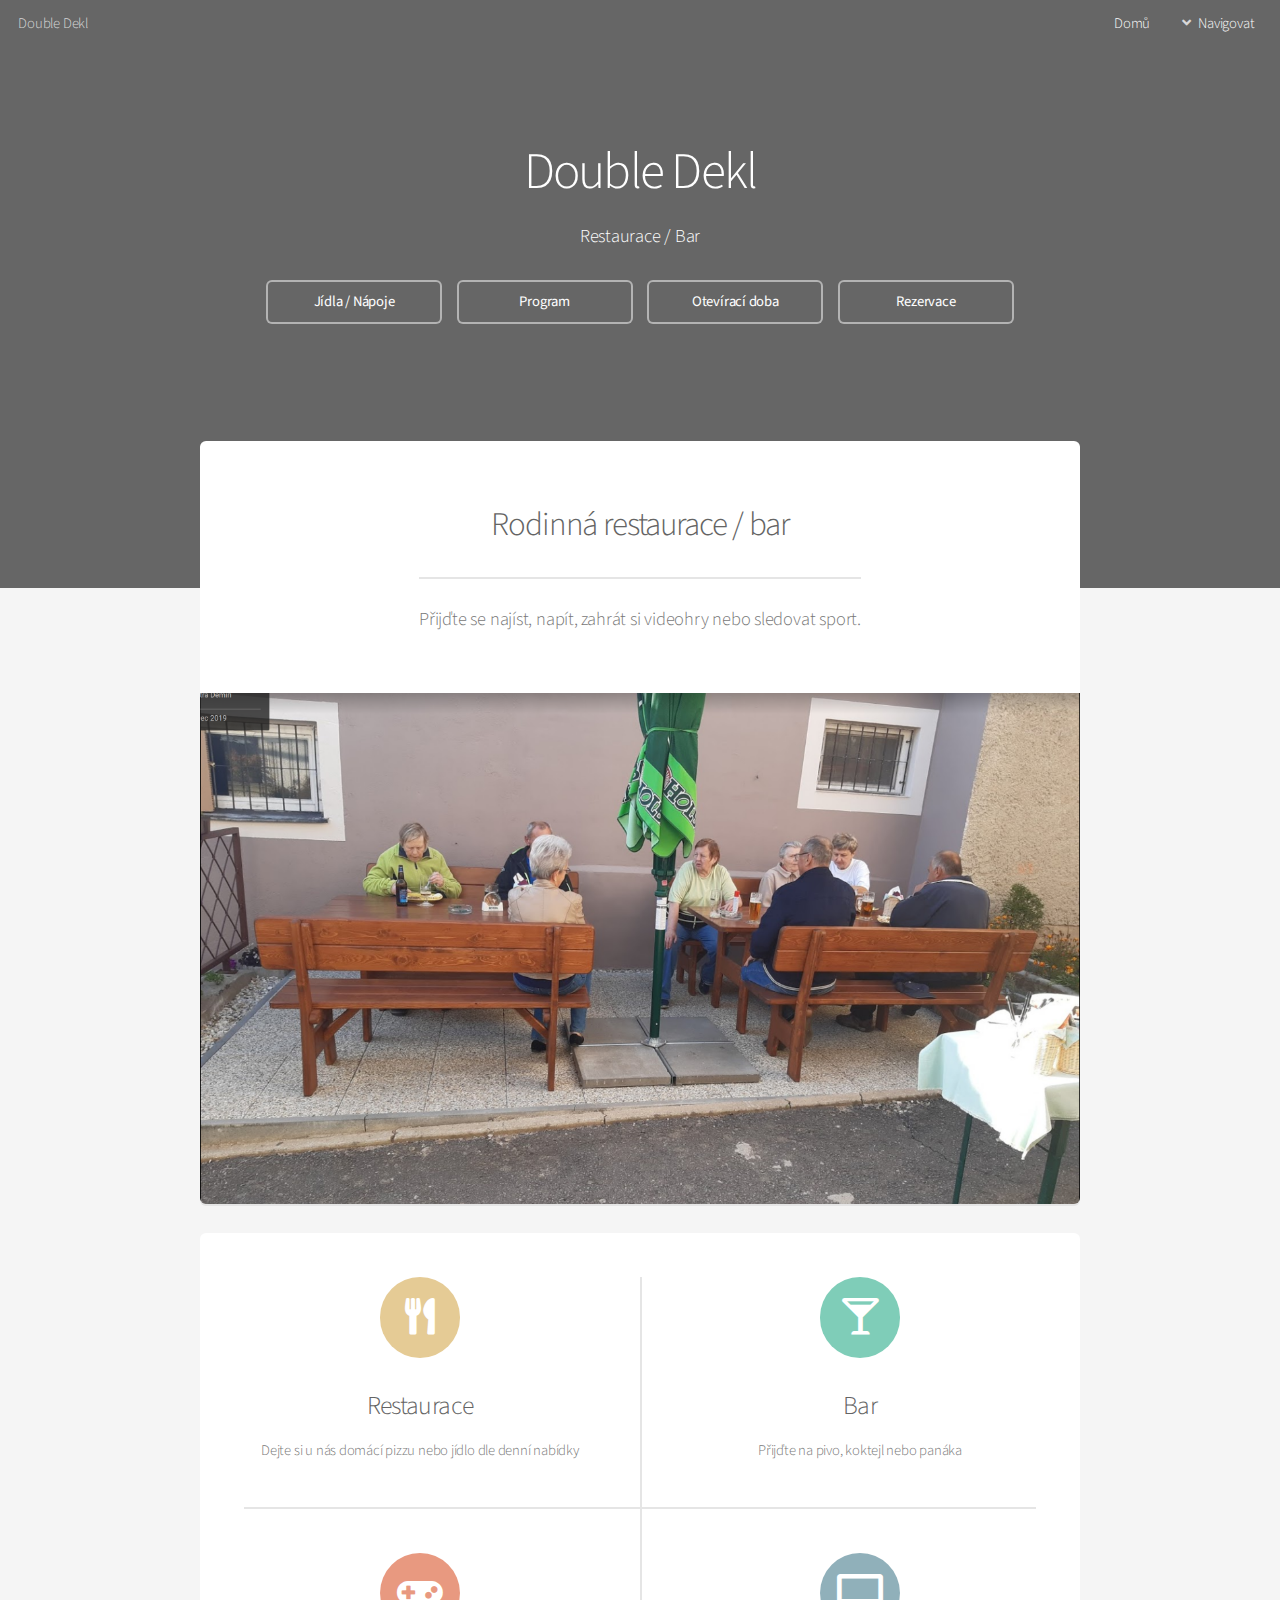
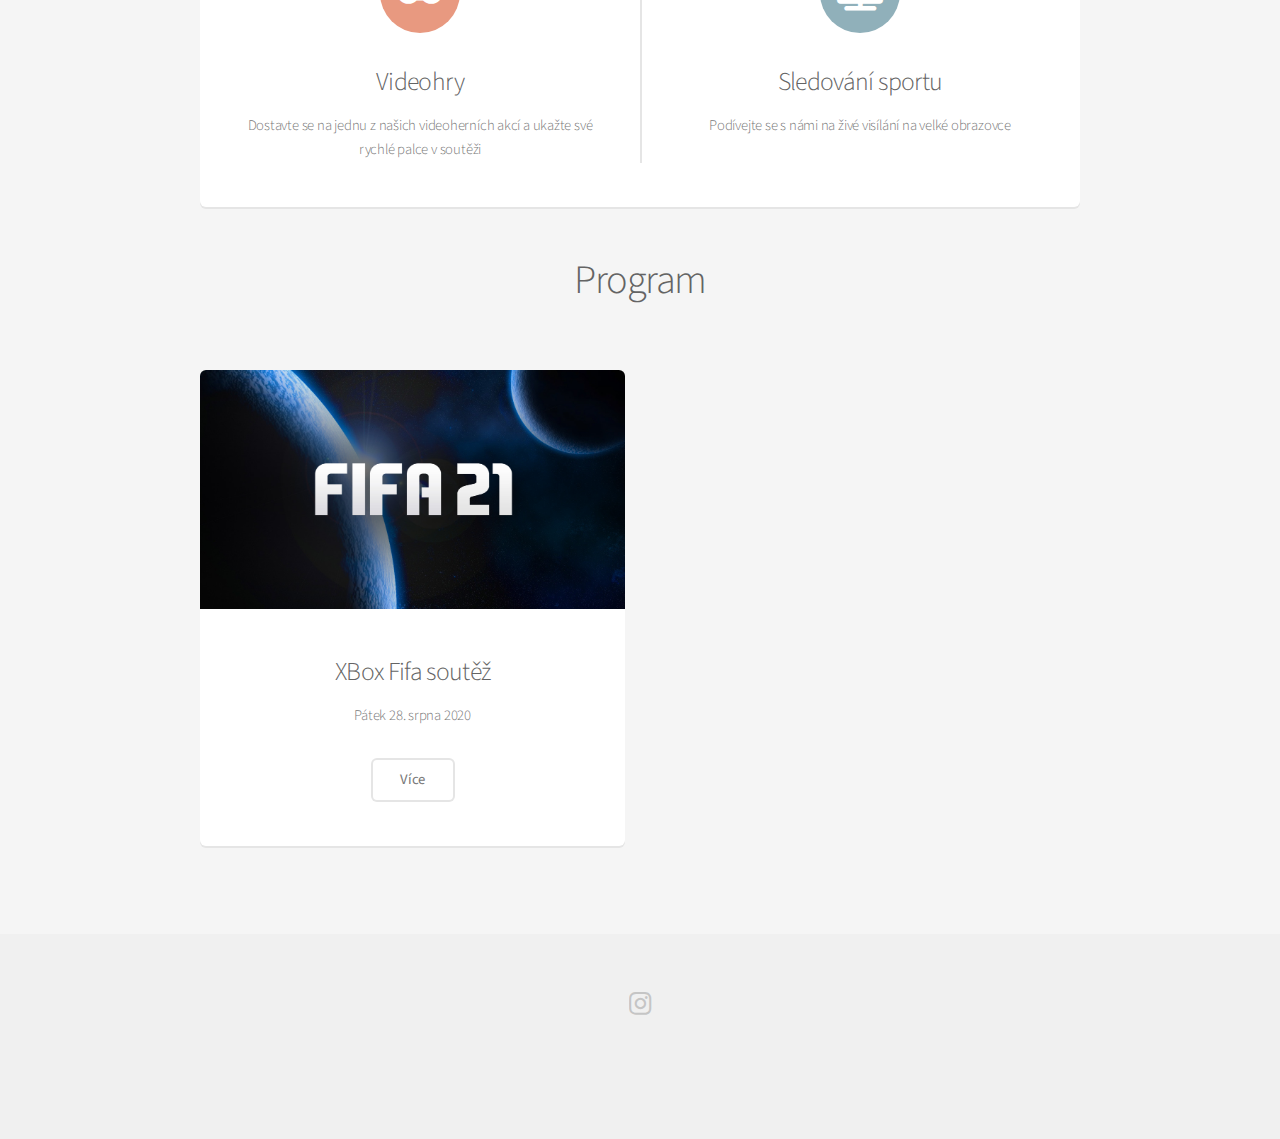
==== index.html @ d278913b "initial test" ====
<!DOCTYPE html>
<html>
    <head>
	<meta name="generator" content="Hugo 0.74.3" />



<title>DoubleDekl</title>
<meta charset="utf-8" />
<meta name="viewport" content="width=device-width, initial-scale=1, user-scalable=no" />
<link rel="stylesheet" href="/style.css" /><meta property="og:title" content="DoubleDekl" />
<meta property="og:description" content="" />
<meta property="og:type" content="website" />
<meta property="og:url" content="http://example.org/" />


    </head>
    <body class="landing is-preload">
        <div id="page-wrapper">
<header id="header"class="alt">
    <h1>Double Dekl</h1>
    <nav id="nav">
        <ul>
            <li><a href="http://example.org/">Domů</a></li>
            <li>
                <a href="#" class="icon solid fa-angle-down">Navigovat</a>
                <ul><li><a href="/info/">Informace</a></li><li><a href="/contact/">Kontakty</a></li><li><a href="/listek/">Jídla / Nápoje</a></li><li><a href="/blog/">Program</a></li></ul>
            </li>
            
            
        </ul>
    </nav>
</header>

            <section id="banner">
            
            
                <h2>Double Dekl</h2>
                <p>Restaurace / Bar</p>
                <ul class="actions special">
                
                    <li><a href="/listek/" class="button ">Jídla / Nápoje</a></li>
                
                    <li><a href="/blog/" class="button ">Program</a></li>
                
                    <li><a href="/info/" class="button ">Otevírací doba</a></li>
                
                    <li><a href="/contact/" class="button ">Rezervace</a></li>
                
                </ul>
            
            
            </section>

            
            <section id="main" class="container">
                
                
                
                    <section class="box special">
                        <header class="major">
                            
                            <h2>Rodinná restaurace / bar</h2>
                            <p>Přijďte se najíst, napít, zahrát si videohry nebo sledovat sport.</p>
                        </header>
                        
                        <span class="image featured"><img src="images/Temp_ahradka.png" alt="" /></span>
                        
                    </section>
                
                

                
                
                
                    <section class="box special features">
                        
                        <div class="features-row">
                            
                            <section>
                                <span class="icon solid major fa-utensils accent5"></span>
                                <h3>Restaurace</h3>
                                <p>Dejte si u nás domácí pizzu nebo jídlo dle denní nabídky</p>
                            </section>
                            
                            <section>
                                <span class="icon solid major fa-glass-martini-alt accent3"></span>
                                <h3>Bar</h3>
                                <p>Přijďte na pivo, koktejl nebo panáka</p>
                            </section>
                            
                        </div>
                        
                        <div class="features-row">
                            
                            <section>
                                <span class="icon solid major fa-gamepad accent2"></span>
                                <h3>Videohry</h3>
                                <p>Dostavte se na jednu z našich videoherních akcí a ukažte své rychlé palce v soutěži</p>
                            </section>
                            
                            <section>
                                <span class="icon solid major fa-tv accent4"></span>
                                <h3>Sledování sportu</h3>
                                <p>Podívejte se s námi na živé visílání na velké obrazovce</p>
                            </section>
                            
                        </div>
                        
                    </section>
                
                

                
                
                
                  
                  <header class="major">
                      <h2>Program</h2>
                  </header>
                  
                  <div class="row">
                      
                          <div class="col-6 col-12-narrower">
                              <section class="box special">
                                  
                                  <span class="image featured"><img src="/images/Temp_fifa.jpeg" alt="" /></span>
                                  
                                  <h3>XBox Fifa soutěž</h3>
                                  
                                  
                                  <p>Pátek 28. srpna 2020</p>
                                  
                                  <ul class="actions special">
                                      <li><a href="http://example.org/blog/28_08_20_fifa/" class="button alt">Více </a></li>
                                  </ul>
                              </section>
                          </div>
                      
                  </div>
                
                
            </section>

            
            
<footer id="footer">
    <ul class="icons">
        
            <li><a href="https://www.instagram.com/dekl_bar/" class="icon brands fa-instagram"><span class="label">instagram</span></a></li>
        
    </ul>
    <ul class="copyright">
        
        
        
    </ul>
</footer></div>
<script src="http://example.org/js/jquery.min.js"></script>
<script src="http://example.org/js/jquery.dropotron.min.js"></script>
<script src="http://example.org/js/jquery.scrollex.min.js"></script>
<script src="http://example.org/js/browser.min.js"></script>
<script src="http://example.org/js/breakpoints.min.js"></script>
<script src="http://example.org/js/util.js"></script>
<script src="http://example.org/js/main.js"></script></body>
</html>
---- style.css ----
@import url("css/fontawesome-all.min.css");@import url("https://fonts.googleapis.com/css?family=Source+Sans+Pro:300,400,300italic,400italic");html,body,div,span,applet,object,iframe,h1,h2,h3,h4,h5,h6,p,blockquote,pre,a,abbr,acronym,address,big,cite,code,del,dfn,em,img,ins,kbd,q,s,samp,small,strike,strong,sub,sup,tt,var,b,u,i,center,dl,dt,dd,ol,ul,li,fieldset,form,label,legend,table,caption,tbody,tfoot,thead,tr,th,td,article,aside,canvas,details,embed,figure,figcaption,footer,header,hgroup,menu,nav,output,ruby,section,summary,time,mark,audio,video{margin:0;padding:0;border:0;font-size:100%;font:inherit;vertical-align:baseline}article,aside,details,figcaption,figure,footer,header,hgroup,menu,nav,section{display:block}body{line-height:1}ol,ul{list-style:none}blockquote,q{quotes:none}blockquote:before,blockquote:after,q:before,q:after{content:'';content:none}table{border-collapse:collapse;border-spacing:0}body{-webkit-text-size-adjust:none}mark{background-color:transparent;color:inherit}input::-moz-focus-inner{border:0;padding:0}input,select,textarea{-moz-appearance:none;-webkit-appearance:none;-ms-appearance:none;appearance:none}@-ms-viewport{width:device-width}body{-ms-overflow-style:scrollbar}@media screen and (max-width: 480px){html,body{min-width:320px}}html{box-sizing:border-box}*,*:before,*:after{box-sizing:inherit}body{background:#f5f5f5}body,input,select,textarea{color:#777;font-family:"Source Sans Pro",sans-serif;font-size:16pt;font-weight:300;line-height:1.65em;letter-spacing:-0.015em}a{-moz-transition:color .2s ease-in-out,border-bottom-color .2s ease-in-out;-webkit-transition:color .2s ease-in-out,border-bottom-color .2s ease-in-out;-ms-transition:color .2s ease-in-out,border-bottom-color .2s ease-in-out;transition:color .2s ease-in-out,border-bottom-color .2s ease-in-out;border-bottom:dotted 1px;color:#e89980;text-decoration:none}a:hover{border-bottom-color:transparent}strong,b{color:#646464;font-weight:400}em,i{font-style:italic}p{margin:0 0 2em 0}h1,h2,h3,h4,h5,h6{color:#646464;font-weight:300;line-height:1em;margin:0 0 .5em 0}h1 a,h2 a,h3 a,h4 a,h5 a,h6 a{color:inherit;text-decoration:none}h2{font-size:2.25em;line-height:1.5em;letter-spacing:-0.035em}h3{font-size:1.75em;line-height:1.5em;letter-spacing:-0.025em}h4{font-size:1.1em;line-height:1.5em;letter-spacing:0}h5{font-size:0.9em;line-height:1.5em;letter-spacing:0}h6{font-size:0.7em;line-height:1.5em;letter-spacing:0}sub{font-size:0.8em;position:relative;top:0.5em}sup{font-size:0.8em;position:relative;top:-0.5em}hr{border:0;border-bottom:solid 2px #e5e5e5;margin:2em 0}hr.major{margin:3em 0}blockquote{border-left:solid 4px #e5e5e5;font-style:italic;margin:0 0 2em 0;padding:0.5em 0 0.5em 2em}pre{-webkit-overflow-scrolling:touch;background:#f8f8f8;border-radius:6px;border:solid 1px #e5e5e5;font-family:monospace;font-size:0.9em;line-height:1.75em;margin:0 0 2em 0;overflow-x:auto;padding:1em 1.5em}pre code{border:solid 0px #e5e5e5;font-family:monospace;font-size:0.9em;line-height:1.75em;margin:0 0 2em 0;overflow-x:auto}code{background:#f8f8f8;border-radius:6px;border:solid 1px #e5e5e5;font-family:monospace;font-size:0.9em;margin:0 0.25em;padding:0.25em 0.65em}.align-left{text-align:left}.align-center{text-align:center}.align-right{text-align:right}.row{display:flex;flex-wrap:wrap;box-sizing:border-box;align-items:stretch}.row>*{box-sizing:border-box}.row.gtr-uniform>*>:last-child{margin-bottom:0}.row.aln-left{justify-content:flex-start}.row.aln-center{justify-content:center}.row.aln-right{justify-content:flex-end}.row.aln-top{align-items:flex-start}.row.aln-middle{align-items:center}.row.aln-bottom{align-items:flex-end}.row>.imp{order:-1}.row>.col-1{width:8.33333333%}.row>.off-1{margin-left:8.33333333%}.row>.col-2{width:16.66666667%}.row>.off-2{margin-left:16.66666667%}.row>.col-3{width:25%}.row>.off-3{margin-left:25%}.row>.col-4{width:33.33333333%}.row>.off-4{margin-left:33.33333333%}.row>.col-5{width:41.66666667%}.row>.off-5{margin-left:41.66666667%}.row>.col-6{width:50%}.row>.off-6{margin-left:50%}.row>.col-7{width:58.33333333%}.row>.off-7{margin-left:58.33333333%}.row>.col-8{width:66.66666667%}.row>.off-8{margin-left:66.66666667%}.row>.col-9{width:75%}.row>.off-9{margin-left:75%}.row>.col-10{width:83.33333333%}.row>.off-10{margin-left:83.33333333%}.row>.col-11{width:91.66666667%}.row>.off-11{margin-left:91.66666667%}.row>.col-12{width:100%}.row>.off-12{margin-left:100%}.row.gtr-0{margin-top:0;margin-left:0em}.row.gtr-0>*{padding:0 0 0 0em}.row.gtr-0.gtr-uniform{margin-top:0em}.row.gtr-0.gtr-uniform>*{padding-top:0em}.row.gtr-25{margin-top:0;margin-left:-.5em}.row.gtr-25>*{padding:0 0 0 .5em}.row.gtr-25.gtr-uniform{margin-top:-.5em}.row.gtr-25.gtr-uniform>*{padding-top:.5em}.row.gtr-50{margin-top:0;margin-left:-1em}.row.gtr-50>*{padding:0 0 0 1em}.row.gtr-50.gtr-uniform{margin-top:-1em}.row.gtr-50.gtr-uniform>*{padding-top:1em}.row{margin-top:0;margin-left:-2em}.row>*{padding:0 0 0 2em}.row.gtr-uniform{margin-top:-2em}.row.gtr-uniform>*{padding-top:2em}.row.gtr-150{margin-top:0;margin-left:-3em}.row.gtr-150>*{padding:0 0 0 3em}.row.gtr-150.gtr-uniform{margin-top:-3em}.row.gtr-150.gtr-uniform>*{padding-top:3em}.row.gtr-200{margin-top:0;margin-left:-4em}.row.gtr-200>*{padding:0 0 0 4em}.row.gtr-200.gtr-uniform{margin-top:-4em}.row.gtr-200.gtr-uniform>*{padding-top:4em}@media screen and (max-width: 1680px){.row{display:flex;flex-wrap:wrap;box-sizing:border-box;align-items:stretch}.row>*{box-sizing:border-box}.row.gtr-uniform>*>:last-child{margin-bottom:0}.row.aln-left{justify-content:flex-start}.row.aln-center{justify-content:center}.row.aln-right{justify-content:flex-end}.row.aln-top{align-items:flex-start}.row.aln-middle{align-items:center}.row.aln-bottom{align-items:flex-end}.row>.imp-wide{order:-1}.row>.col-1-wide{width:8.33333333%}.row>.off-1-wide{margin-left:8.33333333%}.row>.col-2-wide{width:16.66666667%}.row>.off-2-wide{margin-left:16.66666667%}.row>.col-3-wide{width:25%}.row>.off-3-wide{margin-left:25%}.row>.col-4-wide{width:33.33333333%}.row>.off-4-wide{margin-left:33.33333333%}.row>.col-5-wide{width:41.66666667%}.row>.off-5-wide{margin-left:41.66666667%}.row>.col-6-wide{width:50%}.row>.off-6-wide{margin-left:50%}.row>.col-7-wide{width:58.33333333%}.row>.off-7-wide{margin-left:58.33333333%}.row>.col-8-wide{width:66.66666667%}.row>.off-8-wide{margin-left:66.66666667%}.row>.col-9-wide{width:75%}.row>.off-9-wide{margin-left:75%}.row>.col-10-wide{width:83.33333333%}.row>.off-10-wide{margin-left:83.33333333%}.row>.col-11-wide{width:91.66666667%}.row>.off-11-wide{margin-left:91.66666667%}.row>.col-12-wide{width:100%}.row>.off-12-wide{margin-left:100%}.row.gtr-0{margin-top:0;margin-left:0em}.row.gtr-0>*{padding:0 0 0 0em}.row.gtr-0.gtr-uniform{margin-top:0em}.row.gtr-0.gtr-uniform>*{padding-top:0em}.row.gtr-25{margin-top:0;margin-left:-.5em}.row.gtr-25>*{padding:0 0 0 .5em}.row.gtr-25.gtr-uniform{margin-top:-.5em}.row.gtr-25.gtr-uniform>*{padding-top:.5em}.row.gtr-50{margin-top:0;margin-left:-1em}.row.gtr-50>*{padding:0 0 0 1em}.row.gtr-50.gtr-uniform{margin-top:-1em}.row.gtr-50.gtr-uniform>*{padding-top:1em}.row{margin-top:0;margin-left:-2em}.row>*{padding:0 0 0 2em}.row.gtr-uniform{margin-top:-2em}.row.gtr-uniform>*{padding-top:2em}.row.gtr-150{margin-top:0;margin-left:-3em}.row.gtr-150>*{padding:0 0 0 3em}.row.gtr-150.gtr-uniform{margin-top:-3em}.row.gtr-150.gtr-uniform>*{padding-top:3em}.row.gtr-200{margin-top:0;margin-left:-4em}.row.gtr-200>*{padding:0 0 0 4em}.row.gtr-200.gtr-uniform{margin-top:-4em}.row.gtr-200.gtr-uniform>*{padding-top:4em}}@media screen and (max-width: 1280px){.row{display:flex;flex-wrap:wrap;box-sizing:border-box;align-items:stretch}.row>*{box-sizing:border-box}.row.gtr-uniform>*>:last-child{margin-bottom:0}.row.aln-left{justify-content:flex-start}.row.aln-center{justify-content:center}.row.aln-right{justify-content:flex-end}.row.aln-top{align-items:flex-start}.row.aln-middle{align-items:center}.row.aln-bottom{align-items:flex-end}.row>.imp-normal{order:-1}.row>.col-1-normal{width:8.33333333%}.row>.off-1-normal{margin-left:8.33333333%}.row>.col-2-normal{width:16.66666667%}.row>.off-2-normal{margin-left:16.66666667%}.row>.col-3-normal{width:25%}.row>.off-3-normal{margin-left:25%}.row>.col-4-normal{width:33.33333333%}.row>.off-4-normal{margin-left:33.33333333%}.row>.col-5-normal{width:41.66666667%}.row>.off-5-normal{margin-left:41.66666667%}.row>.col-6-normal{width:50%}.row>.off-6-normal{margin-left:50%}.row>.col-7-normal{width:58.33333333%}.row>.off-7-normal{margin-left:58.33333333%}.row>.col-8-normal{width:66.66666667%}.row>.off-8-normal{margin-left:66.66666667%}.row>.col-9-normal{width:75%}.row>.off-9-normal{margin-left:75%}.row>.col-10-normal{width:83.33333333%}.row>.off-10-normal{margin-left:83.33333333%}.row>.col-11-normal{width:91.66666667%}.row>.off-11-normal{margin-left:91.66666667%}.row>.col-12-normal{width:100%}.row>.off-12-normal{margin-left:100%}.row.gtr-0{margin-top:0;margin-left:0em}.row.gtr-0>*{padding:0 0 0 0em}.row.gtr-0.gtr-uniform{margin-top:0em}.row.gtr-0.gtr-uniform>*{padding-top:0em}.row.gtr-25{margin-top:0;margin-left:-.5em}.row.gtr-25>*{padding:0 0 0 .5em}.row.gtr-25.gtr-uniform{margin-top:-.5em}.row.gtr-25.gtr-uniform>*{padding-top:.5em}.row.gtr-50{margin-top:0;margin-left:-1em}.row.gtr-50>*{padding:0 0 0 1em}.row.gtr-50.gtr-uniform{margin-top:-1em}.row.gtr-50.gtr-uniform>*{padding-top:1em}.row{margin-top:0;margin-left:-2em}.row>*{padding:0 0 0 2em}.row.gtr-uniform{margin-top:-2em}.row.gtr-uniform>*{padding-top:2em}.row.gtr-150{margin-top:0;margin-left:-3em}.row.gtr-150>*{padding:0 0 0 3em}.row.gtr-150.gtr-uniform{margin-top:-3em}.row.gtr-150.gtr-uniform>*{padding-top:3em}.row.gtr-200{margin-top:0;margin-left:-4em}.row.gtr-200>*{padding:0 0 0 4em}.row.gtr-200.gtr-uniform{margin-top:-4em}.row.gtr-200.gtr-uniform>*{padding-top:4em}}@media screen and (max-width: 980px){.row{display:flex;flex-wrap:wrap;box-sizing:border-box;align-items:stretch}.row>*{box-sizing:border-box}.row.gtr-uniform>*>:last-child{margin-bottom:0}.row.aln-left{justify-content:flex-start}.row.aln-center{justify-content:center}.row.aln-right{justify-content:flex-end}.row.aln-top{align-items:flex-start}.row.aln-middle{align-items:center}.row.aln-bottom{align-items:flex-end}.row>.imp-narrow{order:-1}.row>.col-1-narrow{width:8.33333333%}.row>.off-1-narrow{margin-left:8.33333333%}.row>.col-2-narrow{width:16.66666667%}.row>.off-2-narrow{margin-left:16.66666667%}.row>.col-3-narrow{width:25%}.row>.off-3-narrow{margin-left:25%}.row>.col-4-narrow{width:33.33333333%}.row>.off-4-narrow{margin-left:33.33333333%}.row>.col-5-narrow{width:41.66666667%}.row>.off-5-narrow{margin-left:41.66666667%}.row>.col-6-narrow{width:50%}.row>.off-6-narrow{margin-left:50%}.row>.col-7-narrow{width:58.33333333%}.row>.off-7-narrow{margin-left:58.33333333%}.row>.col-8-narrow{width:66.66666667%}.row>.off-8-narrow{margin-left:66.66666667%}.row>.col-9-narrow{width:75%}.row>.off-9-narrow{margin-left:75%}.row>.col-10-narrow{width:83.33333333%}.row>.off-10-narrow{margin-left:83.33333333%}.row>.col-11-narrow{width:91.66666667%}.row>.off-11-narrow{margin-left:91.66666667%}.row>.col-12-narrow{width:100%}.row>.off-12-narrow{margin-left:100%}.row.gtr-0{margin-top:0;margin-left:0em}.row.gtr-0>*{padding:0 0 0 0em}.row.gtr-0.gtr-uniform{margin-top:0em}.row.gtr-0.gtr-uniform>*{padding-top:0em}.row.gtr-25{margin-top:0;margin-left:-.5em}.row.gtr-25>*{padding:0 0 0 .5em}.row.gtr-25.gtr-uniform{margin-top:-.5em}.row.gtr-25.gtr-uniform>*{padding-top:.5em}.row.gtr-50{margin-top:0;margin-left:-1em}.row.gtr-50>*{padding:0 0 0 1em}.row.gtr-50.gtr-uniform{margin-top:-1em}.row.gtr-50.gtr-uniform>*{padding-top:1em}.row{margin-top:0;margin-left:-2em}.row>*{padding:0 0 0 2em}.row.gtr-uniform{margin-top:-2em}.row.gtr-uniform>*{padding-top:2em}.row.gtr-150{margin-top:0;margin-left:-3em}.row.gtr-150>*{padding:0 0 0 3em}.row.gtr-150.gtr-uniform{margin-top:-3em}.row.gtr-150.gtr-uniform>*{padding-top:3em}.row.gtr-200{margin-top:0;margin-left:-4em}.row.gtr-200>*{padding:0 0 0 4em}.row.gtr-200.gtr-uniform{margin-top:-4em}.row.gtr-200.gtr-uniform>*{padding-top:4em}}@media screen and (max-width: 840px){.row{display:flex;flex-wrap:wrap;box-sizing:border-box;align-items:stretch}.row>*{box-sizing:border-box}.row.gtr-uniform>*>:last-child{margin-bottom:0}.row.aln-left{justify-content:flex-start}.row.aln-center{justify-content:center}.row.aln-right{justify-content:flex-end}.row.aln-top{align-items:flex-start}.row.aln-middle{align-items:center}.row.aln-bottom{align-items:flex-end}.row>.imp-narrower{order:-1}.row>.col-1-narrower{width:8.33333333%}.row>.off-1-narrower{margin-left:8.33333333%}.row>.col-2-narrower{width:16.66666667%}.row>.off-2-narrower{margin-left:16.66666667%}.row>.col-3-narrower{width:25%}.row>.off-3-narrower{margin-left:25%}.row>.col-4-narrower{width:33.33333333%}.row>.off-4-narrower{margin-left:33.33333333%}.row>.col-5-narrower{width:41.66666667%}.row>.off-5-narrower{margin-left:41.66666667%}.row>.col-6-narrower{width:50%}.row>.off-6-narrower{margin-left:50%}.row>.col-7-narrower{width:58.33333333%}.row>.off-7-narrower{margin-left:58.33333333%}.row>.col-8-narrower{width:66.66666667%}.row>.off-8-narrower{margin-left:66.66666667%}.row>.col-9-narrower{width:75%}.row>.off-9-narrower{margin-left:75%}.row>.col-10-narrower{width:83.33333333%}.row>.off-10-narrower{margin-left:83.33333333%}.row>.col-11-narrower{width:91.66666667%}.row>.off-11-narrower{margin-left:91.66666667%}.row>.col-12-narrower{width:100%}.row>.off-12-narrower{margin-left:100%}.row.gtr-0{margin-top:0;margin-left:0em}.row.gtr-0>*{padding:0 0 0 0em}.row.gtr-0.gtr-uniform{margin-top:0em}.row.gtr-0.gtr-uniform>*{padding-top:0em}.row.gtr-25{margin-top:0;margin-left:-.5em}.row.gtr-25>*{padding:0 0 0 .5em}.row.gtr-25.gtr-uniform{margin-top:-.5em}.row.gtr-25.gtr-uniform>*{padding-top:.5em}.row.gtr-50{margin-top:0;margin-left:-1em}.row.gtr-50>*{padding:0 0 0 1em}.row.gtr-50.gtr-uniform{margin-top:-1em}.row.gtr-50.gtr-uniform>*{padding-top:1em}.row{margin-top:0;margin-left:-2em}.row>*{padding:0 0 0 2em}.row.gtr-uniform{margin-top:-2em}.row.gtr-uniform>*{padding-top:2em}.row.gtr-150{margin-top:0;margin-left:-3em}.row.gtr-150>*{padding:0 0 0 3em}.row.gtr-150.gtr-uniform{margin-top:-3em}.row.gtr-150.gtr-uniform>*{padding-top:3em}.row.gtr-200{margin-top:0;margin-left:-4em}.row.gtr-200>*{padding:0 0 0 4em}.row.gtr-200.gtr-uniform{margin-top:-4em}.row.gtr-200.gtr-uniform>*{padding-top:4em}}@media screen and (max-width: 736px){.row{display:flex;flex-wrap:wrap;box-sizing:border-box;align-items:stretch}.row>*{box-sizing:border-box}.row.gtr-uniform>*>:last-child{margin-bottom:0}.row.aln-left{justify-content:flex-start}.row.aln-center{justify-content:center}.row.aln-right{justify-content:flex-end}.row.aln-top{align-items:flex-start}.row.aln-middle{align-items:center}.row.aln-bottom{align-items:flex-end}.row>.imp-mobile{order:-1}.row>.col-1-mobile{width:8.33333333%}.row>.off-1-mobile{margin-left:8.33333333%}.row>.col-2-mobile{width:16.66666667%}.row>.off-2-mobile{margin-left:16.66666667%}.row>.col-3-mobile{width:25%}.row>.off-3-mobile{margin-left:25%}.row>.col-4-mobile{width:33.33333333%}.row>.off-4-mobile{margin-left:33.33333333%}.row>.col-5-mobile{width:41.66666667%}.row>.off-5-mobile{margin-left:41.66666667%}.row>.col-6-mobile{width:50%}.row>.off-6-mobile{margin-left:50%}.row>.col-7-mobile{width:58.33333333%}.row>.off-7-mobile{margin-left:58.33333333%}.row>.col-8-mobile{width:66.66666667%}.row>.off-8-mobile{margin-left:66.66666667%}.row>.col-9-mobile{width:75%}.row>.off-9-mobile{margin-left:75%}.row>.col-10-mobile{width:83.33333333%}.row>.off-10-mobile{margin-left:83.33333333%}.row>.col-11-mobile{width:91.66666667%}.row>.off-11-mobile{margin-left:91.66666667%}.row>.col-12-mobile{width:100%}.row>.off-12-mobile{margin-left:100%}.row.gtr-0{margin-top:0;margin-left:0em}.row.gtr-0>*{padding:0 0 0 0em}.row.gtr-0.gtr-uniform{margin-top:0em}.row.gtr-0.gtr-uniform>*{padding-top:0em}.row.gtr-25{margin-top:0;margin-left:-.5em}.row.gtr-25>*{padding:0 0 0 .5em}.row.gtr-25.gtr-uniform{margin-top:-.5em}.row.gtr-25.gtr-uniform>*{padding-top:.5em}.row.gtr-50{margin-top:0;margin-left:-1em}.row.gtr-50>*{padding:0 0 0 1em}.row.gtr-50.gtr-uniform{margin-top:-1em}.row.gtr-50.gtr-uniform>*{padding-top:1em}.row{margin-top:0;margin-left:-2em}.row>*{padding:0 0 0 2em}.row.gtr-uniform{margin-top:-2em}.row.gtr-uniform>*{padding-top:2em}.row.gtr-150{margin-top:0;margin-left:-3em}.row.gtr-150>*{padding:0 0 0 3em}.row.gtr-150.gtr-uniform{margin-top:-3em}.row.gtr-150.gtr-uniform>*{padding-top:3em}.row.gtr-200{margin-top:0;margin-left:-4em}.row.gtr-200>*{padding:0 0 0 4em}.row.gtr-200.gtr-uniform{margin-top:-4em}.row.gtr-200.gtr-uniform>*{padding-top:4em}}@media screen and (max-width: 480px){.row{display:flex;flex-wrap:wrap;box-sizing:border-box;align-items:stretch}.row>*{box-sizing:border-box}.row.gtr-uniform>*>:last-child{margin-bottom:0}.row.aln-left{justify-content:flex-start}.row.aln-center{justify-content:center}.row.aln-right{justify-content:flex-end}.row.aln-top{align-items:flex-start}.row.aln-middle{align-items:center}.row.aln-bottom{align-items:flex-end}.row>.imp-mobilep{order:-1}.row>.col-1-mobilep{width:8.33333333%}.row>.off-1-mobilep{margin-left:8.33333333%}.row>.col-2-mobilep{width:16.66666667%}.row>.off-2-mobilep{margin-left:16.66666667%}.row>.col-3-mobilep{width:25%}.row>.off-3-mobilep{margin-left:25%}.row>.col-4-mobilep{width:33.33333333%}.row>.off-4-mobilep{margin-left:33.33333333%}.row>.col-5-mobilep{width:41.66666667%}.row>.off-5-mobilep{margin-left:41.66666667%}.row>.col-6-mobilep{width:50%}.row>.off-6-mobilep{margin-left:50%}.row>.col-7-mobilep{width:58.33333333%}.row>.off-7-mobilep{margin-left:58.33333333%}.row>.col-8-mobilep{width:66.66666667%}.row>.off-8-mobilep{margin-left:66.66666667%}.row>.col-9-mobilep{width:75%}.row>.off-9-mobilep{margin-left:75%}.row>.col-10-mobilep{width:83.33333333%}.row>.off-10-mobilep{margin-left:83.33333333%}.row>.col-11-mobilep{width:91.66666667%}.row>.off-11-mobilep{margin-left:91.66666667%}.row>.col-12-mobilep{width:100%}.row>.off-12-mobilep{margin-left:100%}.row.gtr-0{margin-top:0;margin-left:0em}.row.gtr-0>*{padding:0 0 0 0em}.row.gtr-0.gtr-uniform{margin-top:0em}.row.gtr-0.gtr-uniform>*{padding-top:0em}.row.gtr-25{margin-top:0;margin-left:-.5em}.row.gtr-25>*{padding:0 0 0 .5em}.row.gtr-25.gtr-uniform{margin-top:-.5em}.row.gtr-25.gtr-uniform>*{padding-top:.5em}.row.gtr-50{margin-top:0;margin-left:-1em}.row.gtr-50>*{padding:0 0 0 1em}.row.gtr-50.gtr-uniform{margin-top:-1em}.row.gtr-50.gtr-uniform>*{padding-top:1em}.row{margin-top:0;margin-left:-2em}.row>*{padding:0 0 0 2em}.row.gtr-uniform{margin-top:-2em}.row.gtr-uniform>*{padding-top:2em}.row.gtr-150{margin-top:0;margin-left:-3em}.row.gtr-150>*{padding:0 0 0 3em}.row.gtr-150.gtr-uniform{margin-top:-3em}.row.gtr-150.gtr-uniform>*{padding-top:3em}.row.gtr-200{margin-top:0;margin-left:-4em}.row.gtr-200>*{padding:0 0 0 4em}.row.gtr-200.gtr-uniform{margin-top:-4em}.row.gtr-200.gtr-uniform>*{padding-top:4em}}.container{margin:0 auto;max-width:calc(100% - 5em);width:60em}.container.xsmall{width:15em}.container.small{width:30em}.container.medium{width:45em}.container.large{width:75em}.container.xlarge{width:90em}.container.max{width:100%}@media screen and (max-width: 840px){.container{width:100% !important}}@media screen and (max-width: 736px){.container{max-width:100%}}section.special,article.special{text-align:center}header p{color:#999;position:relative;margin:0 0 1.5em 0;font-style:italic}header h2+p{font-size:1.25em;margin-top:-1em;line-height:1.5em}header h3+p{font-size:1.1em;margin-top:-0.85em;line-height:1.5em}header h4+p,header h5+p,header h6+p{font-size:0.8em;margin-top:-0.5em;line-height:1.5em}header.major{padding:1em 0;text-align:center}header.major h2{margin:0}header.major p{display:inline-block;border-top:solid 2px #e5e5e5;color:#777;margin:1.5em 0 0 0;padding:1.5em 0 0 0;font-style:normal}form{margin:0 0 2em 0}label{color:#646464;display:block;font-size:0.9em;font-weight:300;margin:0 0 1em 0}input[type="text"],input[type="password"],input[type="email"],select,textarea{-moz-appearance:none;-webkit-appearance:none;-ms-appearance:none;appearance:none;background-color:#f8f8f8;border-radius:6px;border:solid 1px #e5e5e5;color:inherit;display:block;outline:0;padding:0 1em;text-decoration:none;width:100%}input[type="text"]:invalid,input[type="password"]:invalid,input[type="email"]:invalid,select:invalid,textarea:invalid{box-shadow:none}input[type="text"]:focus,input[type="password"]:focus,input[type="email"]:focus,select:focus,textarea:focus{border-color:#e89980;box-shadow:0 0 0 2px #e89980}select{background-image:url("data:image/svg+xml;charset=utf8,%3Csvg xmlns='http://www.w3.org/2000/svg' width='40' height='40' preserveAspectRatio='none' viewBox='0 0 40 40'%3E%3Cpath d='M9.4,12.3l10.4,10.4l10.4-10.4c0.2-0.2,0.5-0.4,0.9-0.4c0.3,0,0.6,0.1,0.9,0.4l3.3,3.3c0.2,0.2,0.4,0.5,0.4,0.9 c0,0.4-0.1,0.6-0.4,0.9L20.7,31.9c-0.2,0.2-0.5,0.4-0.9,0.4c-0.3,0-0.6-0.1-0.9-0.4L4.3,17.3c-0.2-0.2-0.4-0.5-0.4-0.9 c0-0.4,0.1-0.6,0.4-0.9l3.3-3.3c0.2-0.2,0.5-0.4,0.9-0.4S9.1,12.1,9.4,12.3z' fill='%23e5e5e5' /%3E%3C/svg%3E");background-size:1.25em;background-repeat:no-repeat;background-position:calc(100% - 1em) center;height:3em;padding-right:3em;text-overflow:ellipsis}select option{color:#777;background-color:#f5f5f5}select:focus::-ms-value{background-color:transparent}select::-ms-expand{display:none}input[type="text"],input[type="password"],input[type="email"],select{height:3em}textarea{padding:0.75em 1em}input[type="checkbox"],input[type="radio"]{-moz-appearance:none;-webkit-appearance:none;-ms-appearance:none;appearance:none;display:block;float:left;margin-right:-2em;opacity:0;width:1em;z-index:-1}input[type="checkbox"]+label,input[type="radio"]+label{text-decoration:none;color:#777;cursor:pointer;display:inline-block;font-size:1em;font-weight:300;padding-left:2.55em;padding-right:0.75em;position:relative}input[type="checkbox"]+label:before,input[type="radio"]+label:before{-moz-osx-font-smoothing:grayscale;-webkit-font-smoothing:antialiased;display:inline-block;font-style:normal;font-variant:normal;text-rendering:auto;line-height:1;text-transform:none !important;font-family:'Font Awesome 5 Free';font-weight:900}input[type="checkbox"]+label:before,input[type="radio"]+label:before{background:#f8f8f8;border-radius:6px;border:solid 1px #e5e5e5;content:'';display:inline-block;font-size:0.8em;height:2.25em;left:0;line-height:2.25em;position:absolute;text-align:center;top:0;width:2.25em}input[type="checkbox"]:checked+label:before,input[type="radio"]:checked+label:before{background:#666;border-color:#666;color:#fff;content:'\f00c'}input[type="checkbox"]:focus+label:before,input[type="radio"]:focus+label:before{border-color:#e89980;box-shadow:0 0 0 1px #e89980}input[type="checkbox"]+label:before{border-radius:6px}input[type="radio"]+label:before{border-radius:100%}::-webkit-input-placeholder{color:#999 !important;opacity:1.0}:-moz-placeholder{color:#999 !important;opacity:1.0}::-moz-placeholder{color:#999 !important;opacity:1.0}:-ms-input-placeholder{color:#999 !important;opacity:1.0}.box{background:#fff;border-radius:6px;box-shadow:0 2px 0 0 #e5e5e5;margin:0 0 2em 0;padding:3em}.box>:last-child{margin-bottom:0}.box.alt{background:none !important;border-radius:0 !important;box-shadow:none !important;margin:0 0 2em 0;padding:0 !important}.box.features .features-row{border-top:solid 2px #e5e5e5;position:relative}.box.features .features-row:after{clear:both;content:'';display:block}.box.features .features-row section{float:left;padding:3em;width:50%}.box.features .features-row section :last-child{margin-bottom:0}.box.features .features-row section:nth-child(2n){padding-right:0}.box.features .features-row section:nth-child(2n):before{background:#e5e5e5;content:'';display:block;height:100%;margin-left:-3em;position:absolute;top:0;width:2px}.box.features .features-row section:nth-child(2n-1){padding-left:0}.box.features .features-row:first-child{border-top:0}.box.features .features-row:first-child section{padding-top:0}.box.features .features-row:last-child{padding-bottom:0}.box.features .features-row:last-child section{padding-bottom:0}.box.special{text-align:center}.box .image.featured{border-radius:0;display:block;margin:3em 0 3em -3em;position:relative;width:calc(100% + 6em)}.box .image.featured img{border-radius:0;display:block;width:100%}.box .image.featured:first-child{border-radius:6px 6px 0 0;margin-bottom:3em;margin-top:-3em}.box .image.featured:first-child img{border-radius:6px 6px 0 0}.box .image.featured:last-child{border-radius:0 0 6px 6px;margin-bottom:-3em;margin-top:3em}.box .image.featured:last-child img{border-radius:0 0 6px 6px}.icon{text-decoration:none;border-bottom:none;position:relative}.icon:before{-moz-osx-font-smoothing:grayscale;-webkit-font-smoothing:antialiased;display:inline-block;font-style:normal;font-variant:normal;text-rendering:auto;line-height:1;text-transform:none !important;font-family:'Font Awesome 5 Free';font-weight:400}.icon>.label{display:none}.icon:before{line-height:inherit}.icon.solid:before{font-weight:900}.icon.brands:before{font-family:'Font Awesome 5 Brands'}.icon.major{background:#666;border-radius:100%;color:#fff;cursor:default;display:inline-block;height:5.5em;line-height:5.5em;margin:0 0 2em 0;width:5.5em}.icon.major:before{font-size:2.5em}.icon.major.accent1{background:#666;color:#fff}.icon.major.accent2{background:#e89980;color:#fff}.icon.major.accent3{background:#7fcdb8;color:#fff}.icon.major.accent4{background:#90b0ba;color:#fff}.icon.major.accent5{background:#e5cb95;color:#fff}.image{border-radius:6px;border:0;display:inline-block;position:relative}.image img{border-radius:6px;display:block}.image.left{float:left;padding:0 1.5em 1em 0;top:0.25em}.image.right{float:right;padding:0 0 1em 1.5em;top:0.25em}.image.fit{display:block;margin:0 0 2em 0;width:100%}.image.fit img{display:block;width:100%}ol{list-style:decimal;margin:0 0 2em 0;padding-left:1.25em}ol li{padding-left:0.25em}ul{list-style:disc;margin:0 0 2em 0;padding-left:1em}ul li{padding-left:0.5em}ul.alt{list-style:none;padding-left:0}ul.alt li{border-top:solid 1px #e5e5e5;padding:0.5em 0}ul.alt li:first-child{border-top:0;padding-top:0}ul.icons{cursor:default;list-style:none;padding-left:0}ul.icons li{display:inline-block;padding:0 1.25em 0 0}ul.icons li:last-child{padding-right:0}ul.icons li .icon{color:inherit}ul.icons li .icon:before{font-size:1.75em}dl{margin:0 0 2em 0}ul.actions{display:-moz-flex;display:-webkit-flex;display:-ms-flex;display:flex;cursor:default;list-style:none;margin-left:-1em;padding-left:0}ul.actions li{padding:0 0 0 1em;vertical-align:middle}ul.actions.special{-moz-justify-content:center;-webkit-justify-content:center;-ms-justify-content:center;justify-content:center;width:100%;margin-left:0}ul.actions.special li:first-child{padding-left:0}ul.actions.stacked{-moz-flex-direction:column;-webkit-flex-direction:column;-ms-flex-direction:column;flex-direction:column;margin-left:0}ul.actions.stacked li{padding:1.3em 0 0 0}ul.actions.stacked li:first-child{padding-top:0}ul.actions.fit{width:calc(100% + 1em)}ul.actions.fit li{-moz-flex-grow:1;-webkit-flex-grow:1;-ms-flex-grow:1;flex-grow:1;-moz-flex-shrink:1;-webkit-flex-shrink:1;-ms-flex-shrink:1;flex-shrink:1;width:100%}ul.actions.fit li>*{width:100%}ul.actions.fit.stacked{width:100%}@media screen and (max-width: 480px){ul.actions:not(.fixed){-moz-flex-direction:column;-webkit-flex-direction:column;-ms-flex-direction:column;flex-direction:column;margin-left:0;width:100% !important}ul.actions:not(.fixed) li{-moz-flex-grow:1;-webkit-flex-grow:1;-ms-flex-grow:1;flex-grow:1;-moz-flex-shrink:1;-webkit-flex-shrink:1;-ms-flex-shrink:1;flex-shrink:1;padding:1em 0 0 0;text-align:center;width:100%}ul.actions:not(.fixed) li>*{width:100%}ul.actions:not(.fixed) li:first-child{padding-top:0}ul.actions:not(.fixed) li input[type="submit"],ul.actions:not(.fixed) li input[type="reset"],ul.actions:not(.fixed) li input[type="button"],ul.actions:not(.fixed) li button,ul.actions:not(.fixed) li .button{width:100%}ul.actions:not(.fixed) li input[type="submit"].icon:before,ul.actions:not(.fixed) li input[type="reset"].icon:before,ul.actions:not(.fixed) li input[type="button"].icon:before,ul.actions:not(.fixed) li button.icon:before,ul.actions:not(.fixed) li .button.icon:before{margin-left:-0.5em}}.table-wrapper{-webkit-overflow-scrolling:touch;overflow-x:auto}table{margin:0 0 2em 0;width:100%}table tbody tr{border:solid 1px #e5e5e5;border-left:0;border-right:0}table tbody tr:nth-child(2n + 1){background-color:#f8f8f8}table td{padding:0.75em 0.75em}table th{color:#646464;font-size:0.9em;font-weight:300;padding:0 0.75em 0.75em 0.75em;text-align:left}table thead{border-bottom:solid 2px #e5e5e5}table tfoot{border-top:solid 2px #e5e5e5}table.alt{border-collapse:separate}table.alt tbody tr td{border:solid 1px #e5e5e5;border-left-width:0;border-top-width:0}table.alt tbody tr td:first-child{border-left-width:1px}table.alt tbody tr:first-child td{border-top-width:1px}table.alt thead{border-bottom:0}table.alt tfoot{border-top:0}input[type="submit"],input[type="reset"],input[type="button"],.button{-moz-appearance:none;-webkit-appearance:none;-ms-appearance:none;appearance:none;-moz-transition:background-color .2s ease-in-out,color .2s ease-in-out;-webkit-transition:background-color .2s ease-in-out,color .2s ease-in-out;-ms-transition:background-color .2s ease-in-out,color .2s ease-in-out;transition:background-color .2s ease-in-out,color .2s ease-in-out;background-color:#666;border-radius:6px;border:0;color:#fff;cursor:pointer;display:inline-block;font-weight:400;height:3em;line-height:3em;padding:0 2em;text-align:center;text-decoration:none;white-space:nowrap}input[type="submit"]:hover,input[type="reset"]:hover,input[type="button"]:hover,.button:hover{background-color:#737373}input[type="submit"]:active,input[type="reset"]:active,input[type="button"]:active,.button:active{background-color:#595959}input[type="submit"].icon,input[type="reset"].icon,input[type="button"].icon,.button.icon{padding-left:1.35em}input[type="submit"].icon:before,input[type="reset"].icon:before,input[type="button"].icon:before,.button.icon:before{margin-right:0.5em}input[type="submit"].fit,input[type="reset"].fit,input[type="button"].fit,.button.fit{width:100%}input[type="submit"].small,input[type="reset"].small,input[type="button"].small,.button.small{font-size:0.8em;height:2.7em;line-height:2.7em}input[type="submit"].large,input[type="reset"].large,input[type="button"].large,.button.large{font-size:1.25em;height:2.7em;line-height:2.7em}input[type="submit"].alt,input[type="reset"].alt,input[type="button"].alt,.button.alt{background-color:transparent;box-shadow:inset 0 0 0 2px #e5e5e5;color:#777}input[type="submit"].alt:hover,input[type="reset"].alt:hover,input[type="button"].alt:hover,.button.alt:hover{background-color:#f8f8f8}input[type="submit"].alt:active,input[type="reset"].alt:active,input[type="button"].alt:active,.button.alt:active{background-color:#f0f0f0}input[type="submit"].alt.icon:before,input[type="reset"].alt.icon:before,input[type="button"].alt.icon:before,.button.alt.icon:before{color:#999}input[type="submit"].primary,input[type="reset"].primary,input[type="button"].primary,.button.primary{background-color:#e89980;color:#fff !important}input[type="submit"].primary:hover,input[type="reset"].primary:hover,input[type="button"].primary:hover,.button.primary:hover{background-color:#ecaa96}input[type="submit"].primary:active,input[type="reset"].primary:active,input[type="button"].primary:active,.button.primary:active{background-color:#e4886a}input[type="submit"].disabled,input[type="submit"]:disabled,input[type="reset"].disabled,input[type="reset"]:disabled,input[type="button"].disabled,input[type="button"]:disabled,.button.disabled,.button:disabled{background-color:#777 !important;box-shadow:inset 0 -0.15em 0 0 rgba(0,0,0,0.15);color:#f5f5f5 !important;cursor:default;opacity:0.25}#page-wrapper{padding-top:3em}body.landing #page-wrapper{padding-top:0}@-moz-keyframes reveal-header{0%{top:-5em}100%{top:0}}@-webkit-keyframes reveal-header{0%{top:-5em}100%{top:0}}@-ms-keyframes reveal-header{0%{top:-5em}100%{top:0}}@keyframes reveal-header{0%{top:-5em}100%{top:0}}#header{background:#444;color:#bbb;cursor:default;height:3.25em;left:0;line-height:3.25em;position:fixed;top:0;width:100%;z-index:10000}#header h1{color:inherit;height:inherit;left:1.25em;line-height:inherit;margin:0;padding:0;position:absolute;top:0}#header h1 a{color:#fff;font-weight:400;border:0}#header nav{height:inherit;line-height:inherit;position:absolute;right:0.75em;top:0;vertical-align:middle}#header nav>ul{list-style:none;margin:0;padding-left:0}#header nav>ul>li{display:inline-block;padding-left:0}#header nav>ul>li>ul{display:none}#header nav>ul>li a{display:inline-block;height:2em;line-height:1.95em;padding:0 1em;border-radius:6px}#header nav>ul>li a:not(.button){color:#fff;display:inline-block;text-decoration:none;border:0}#header nav>ul>li a:not(.button).icon:before{color:#999;margin-right:0.5em}#header nav>ul>li:first-child{margin-left:0}#header nav>ul>li.active a:not(.button){background-color:rgba(153,153,153,0.25)}#header nav>ul>li .button{margin:0 0 0 0.5em;position:relative}#header input[type="submit"],#header input[type="reset"],#header input[type="button"],#header .button{background-color:transparent;box-shadow:inset 0 0 0 2px #999;color:#fff}#header input[type="submit"]:hover,#header input[type="reset"]:hover,#header input[type="button"]:hover,#header .button:hover{background-color:rgba(153,153,153,0.25)}#header input[type="submit"]:active,#header input[type="reset"]:active,#header input[type="button"]:active,#header .button:active{background-color:rgba(153,153,153,0.5)}#header .container{position:relative}#header .container h1{left:0}#header .container nav{right:0}#header.reveal{-moz-animation:reveal-header 0.5s;-webkit-animation:reveal-header 0.5s;-ms-animation:reveal-header 0.5s;animation:reveal-header 0.5s}#header.alt{-moz-animation:none;-webkit-animation:none;-ms-animation:none;animation:none;background:none;color:rgba(255,255,255,0.75);position:absolute}#header.alt nav>ul>li a:not(.button).icon:before{color:rgba(255,255,255,0.75)}#header.alt nav>ul>li.active a:not(.button){background-color:rgba(255,255,255,0.2)}#header.alt input[type="submit"],#header.alt input[type="reset"],#header.alt input[type="button"],#header.alt .button{box-shadow:inset 0 0 0 2px rgba(255,255,255,0.5)}#header.alt input[type="submit"]:hover,#header.alt input[type="reset"]:hover,#header.alt input[type="button"]:hover,#header.alt .button:hover{background-color:rgba(255,255,255,0.1)}#header.alt input[type="submit"]:active,#header.alt input[type="reset"]:active,#header.alt input[type="button"]:active,#header.alt .button:active{background-color:rgba(255,255,255,0.2)}.dropotron{background:#fff;border-radius:6px;box-shadow:0 2px 0 0 rgba(0,0,0,0.065),inset 0 -1px 0 0 #fff,inset 0 0 0 1px rgba(229,229,229,0.5);list-style:none;margin:calc(-0.5em + 1px) 0 0 1px;padding:0.5em 0;width:11em}.dropotron li{padding:0}.dropotron li a,.dropotron li span{-moz-transition:none;-webkit-transition:none;-ms-transition:none;transition:none;border:0;border-top:solid 1px #f2f2f2;color:inherit;display:block;padding:0.15em 1em}.dropotron li:first-child>a,.dropotron li:first-child>span{border-top:0}.dropotron li.active>a,.dropotron li.active>span,.dropotron li:hover>a,.dropotron li:hover>span{background:#e89980;color:#fff}.dropotron.level-0{font-size:0.9em;margin:1em 0 0 0}.dropotron.level-0:before{-moz-transform:rotate(45deg);-webkit-transform:rotate(45deg);-ms-transform:rotate(45deg);transform:rotate(45deg);background:#fff;border:solid 1px rgba(229,229,229,0.5);border-bottom:0;border-right:0;box-shadow:-0.25em -0.125em 0.125em 0 rgba(0,0,0,0.015);content:'';display:block;height:0.75em;position:absolute;right:1.25em;top:-0.375em;width:0.75em;z-index:0}#banner{background-attachment:scroll,							fixed;background-color:#666;background-image:url("images/Temp_banner.png");background-position:center top,						center center;background-repeat:repeat,							no-repeat;background-size:auto,							cover;color:#fff;padding:12em 0 20em 0;text-align:center}#banner :last-child{margin-bottom:0}#banner h2,#banner h3,#banner h4,#banner h5,#banner h6{color:#fff}#banner h2{font-size:3.5em;line-height:1em;margin:0 0 0.5em 0;padding:0}#banner p{font-size:1.25em;margin-bottom:1.75em}#banner input[type="submit"],#banner input[type="reset"],#banner input[type="button"],#banner .button{background-color:transparent;box-shadow:inset 0 0 0 2px rgba(255,255,255,0.5);color:#fff;min-width:12em}#banner input[type="submit"]:hover,#banner input[type="reset"]:hover,#banner input[type="button"]:hover,#banner .button:hover{background-color:rgba(255,255,255,0.1)}#banner input[type="submit"]:active,#banner input[type="reset"]:active,#banner input[type="button"]:active,#banner .button:active{background-color:rgba(255,255,255,0.2)}#banner input[type="submit"].primary,#banner input[type="reset"].primary,#banner input[type="button"].primary,#banner .button.primary{background:#fff;color:#666 !important}#main{padding:4em 0}#main>header{text-align:center;margin:0 0 3em 0}#main>header h2{font-size:2.75em;margin:0}#main>header p{border-top:solid 2px #e5e5e5;color:#777;display:inline-block;font-style:normal;margin:1em 0 0 0;padding:1em 0 1.25em 0}body.landing #main{margin-top:-14em}#footer{background:#f0f0f0;padding:4em 0 6em 0;text-align:center}#footer .icons a{-moz-transition:opacity .2s ease-in-out;-webkit-transition:opacity .2s ease-in-out;-ms-transition:opacity .2s ease-in-out;transition:opacity .2s ease-in-out;opacity:0.35}#footer .icons a:hover{opacity:0.75}#footer .copyright{color:#999;font-size:0.9em;line-height:1em;margin:2em 0 0 0;padding:0;text-align:center}#footer .copyright a{color:inherit}#footer .copyright li{border-left:solid 1px #ddd;display:inline-block;list-style:none;margin-left:1em;padding-left:1em}#footer .copyright li:first-child{border-left:0;margin-left:0;padding-left:0}#cta{background:#e89980;color:#f9e6df;padding:3.5em 0 4em 0;text-align:center}#cta h2,#cta h3,#cta h4,#cta h5,#cta h6{color:inherit}#cta form{margin:0 auto;max-width:100%;width:25em}#cta input[type="submit"],#cta input[type="reset"],#cta input[type="button"],#cta .button{box-shadow:none;background:#fff;color:#e89980}#cta input[type="text"],#cta input[type="password"],#cta input[type="email"],#cta select,#cta textarea{color:#fff;background:rgba(255,255,255,0.15);border:0}#cta input[type="text"]:focus,#cta input[type="password"]:focus,#cta input[type="email"]:focus,#cta select:focus,#cta textarea:focus{box-shadow:inset 0 0 0 2px #fff}#cta ::-webkit-input-placeholder{color:rgba(255,255,255,0.75) !important}#cta :-moz-placeholder{color:rgba(255,255,255,0.75) !important}#cta ::-moz-placeholder{color:rgba(255,255,255,0.75) !important}#cta :-ms-input-placeholder{color:rgba(255,255,255,0.75) !important}#cta .formerize-placeholder{color:rgba(255,255,255,0.75) !important}@media screen and (max-width: 1680px){body,input,select,textarea{font-size:13pt}#banner{padding:10em 0 18em 0}}@media screen and (max-width: 1280px){body,input,select,textarea{font-size:11pt}.dropotron.level-0{font-size:1em}#banner{background-attachment:scroll}#banner h2{font-size:3.5em}}@media screen and (max-width: 980px){body,input,select,textarea{font-size:11pt}}#navPanel,#navButton{display:none}@media screen and (max-width: 840px){html,body{overflow-x:hidden}body,input,select,textarea{font-size:11pt}h2 br,h3 br,h4 br,h5 br,h6 br{display:none}header br{display:none}header.major{padding:0 4em}.box{padding:3em 2em}.box.features>section{padding:3em 2em}.box .image.featured{margin-left:-2em;width:calc(100% + 4em)}.box .image.featured:first-child{margin-bottom:3em;margin-top:-3em}.box .image.featured:last-child{margin-bottom:-3em;margin-top:3em}#page-wrapper{padding-top:0}#header{display:none}#page-wrapper{-moz-backface-visibility:hidden;-webkit-backface-visibility:hidden;-ms-backface-visibility:hidden;backface-visibility:hidden;-moz-transition:-moz-transform .5s ease;-webkit-transition:-webkit-transform .5s ease;-ms-transition:-ms-transform .5s ease;transition:transform .5s ease;padding-bottom:1px}#navButton{-moz-backface-visibility:hidden;-webkit-backface-visibility:hidden;-ms-backface-visibility:hidden;backface-visibility:hidden;-moz-transition:-moz-transform .5s ease;-webkit-transition:-webkit-transform .5s ease;-ms-transition:-ms-transform .5s ease;transition:transform .5s ease;display:block;height:44px;left:0;position:fixed;top:0;width:100%;z-index:10001}#navButton .toggle{text-decoration:none;height:100%;left:0;position:absolute;top:0;width:100%;border:0;outline:0}#navButton .toggle:before{-moz-osx-font-smoothing:grayscale;-webkit-font-smoothing:antialiased;display:inline-block;font-style:normal;font-variant:normal;text-rendering:auto;line-height:1;text-transform:none !important;font-family:'Font Awesome 5 Free';font-weight:900}#navButton .toggle:before{background:rgba(192,192,192,0.75);border-radius:6px;color:#fff;content:'\f0c9';display:block;font-size:16px;height:2.25em;left:0.5em;line-height:2.25em;position:absolute;text-align:center;top:0.5em;width:3.5em}#navPanel{-moz-backface-visibility:hidden;-webkit-backface-visibility:hidden;-ms-backface-visibility:hidden;backface-visibility:hidden;-moz-transform:translateX(-275px);-webkit-transform:translateX(-275px);-ms-transform:translateX(-275px);transform:translateX(-275px);-moz-transition:-moz-transform .5s ease;-webkit-transition:-webkit-transform .5s ease;-ms-transition:-ms-transform .5s ease;transition:transform .5s ease;display:block;height:100%;left:0;overflow-y:auto;position:fixed;top:0;width:275px;z-index:10002;background:#2b2b2b;color:#bbb}#navPanel .link{border-bottom:0;border-top:solid 1px rgba(255,255,255,0.05);color:#bbb;display:block;height:44px;line-height:44px;padding:0 1em 0 1em;text-decoration:none}#navPanel .link:first-child{border-top:0}#navPanel .link.depth-0{color:#fff}#navPanel .link .indent-1{display:inline-block;width:1em}#navPanel .link .indent-2{display:inline-block;width:2em}#navPanel .link .indent-3{display:inline-block;width:3em}#navPanel .link .indent-4{display:inline-block;width:4em}#navPanel .link .indent-5{display:inline-block;width:5em}body.navPanel-visible #page-wrapper{-moz-transform:translateX(275px);-webkit-transform:translateX(275px);-ms-transform:translateX(275px);transform:translateX(275px)}body.navPanel-visible #navButton{-moz-transform:translateX(275px);-webkit-transform:translateX(275px);-ms-transform:translateX(275px);transform:translateX(275px)}body.navPanel-visible #navPanel{-moz-transform:translateX(0);-webkit-transform:translateX(0);-ms-transform:translateX(0);transform:translateX(0)}}@media screen and (max-width: 736px){body,input,select,textarea{font-size:11pt}h2{font-size:1.75em;line-height:1.35em;letter-spacing:-0.025em}h3{font-size:1.5em}h4{font-size:1em}header.major{padding:1em}header.major h2,header.major p{padding-left:0.5em;padding-right:0.5em}.box{margin:1em;overflow-x:hidden;padding:2em 2em !important}.box.features .features-row{border-top:0;padding:0}.box.features .features-row section{border:0;border-top:solid 1px #e5e5e5 !important;float:none;margin:2em 0 0 0 !important;padding:2em 0 0 0 !important;width:100%}.box.features .features-row:first-child section:first-child{border-top:0 !important;margin-top:0 !important;padding-top:0 !important}.box .image.featured{margin-left:-2em;width:calc(100% + 4em)}.box .image.featured:first-child{margin-bottom:2em;margin-top:-2em}.box .image.featured:last-child{margin-bottom:-2em;margin-top:2em}#banner{padding:4em 0}#banner h2{font-size:2.25em}#banner p{font-size:1.25em}#main{padding:4em 0 0 0}#main>header{margin:0 2em 1.5em 2em}#main>header h2{font-size:2em}#main>header p{font-size:1em;padding-bottom:1em}body.landing #main{padding:0;margin-top:0}#footer{padding:4em 0}#footer .copyright li{border-left:0;display:block;line-height:2em;margin-left:0;padding-left:0}}@media screen and (max-width: 480px){html,body{min-width:320px}body,input,select,textarea{font-size:11pt}header.major{padding:0}ul.actions{margin:0 0 2em 0}ul.actions li{display:block;padding:1em 0 0 0;text-align:center;width:100%}ul.actions li:first-child{padding-top:0}ul.actions li>*{width:100%;margin:0 !important}ul.actions li>*.icon:before{margin-left:-2em}ul.actions.small li{padding:.5em 0 0 0}ul.actions.small li:first-child{padding-top:0}.box{border-radius:0;box-shadow:none;margin:1em 0 0 0;padding:3em 1em !important}.box.features .features-row section{margin:3em 0 0 0 !important;padding:3em 0 0 0 !important}.box .image.featured{border-radius:0;margin-left:-1em;width:calc(100% + 2em)}.box .image.featured img{border-radius:0 !important}.box .image.featured:first-child{margin-bottom:3em;margin-top:-3em}.box .image.featured:last-child{margin-bottom:-3em;margin-top:3em}#banner{padding:5em 3em 4em 3em}#main>.box:first-child{margin-top:0}#cta{padding:2.5em 1em 3em 1em}}

/*# sourceMappingURL=style.css.map */
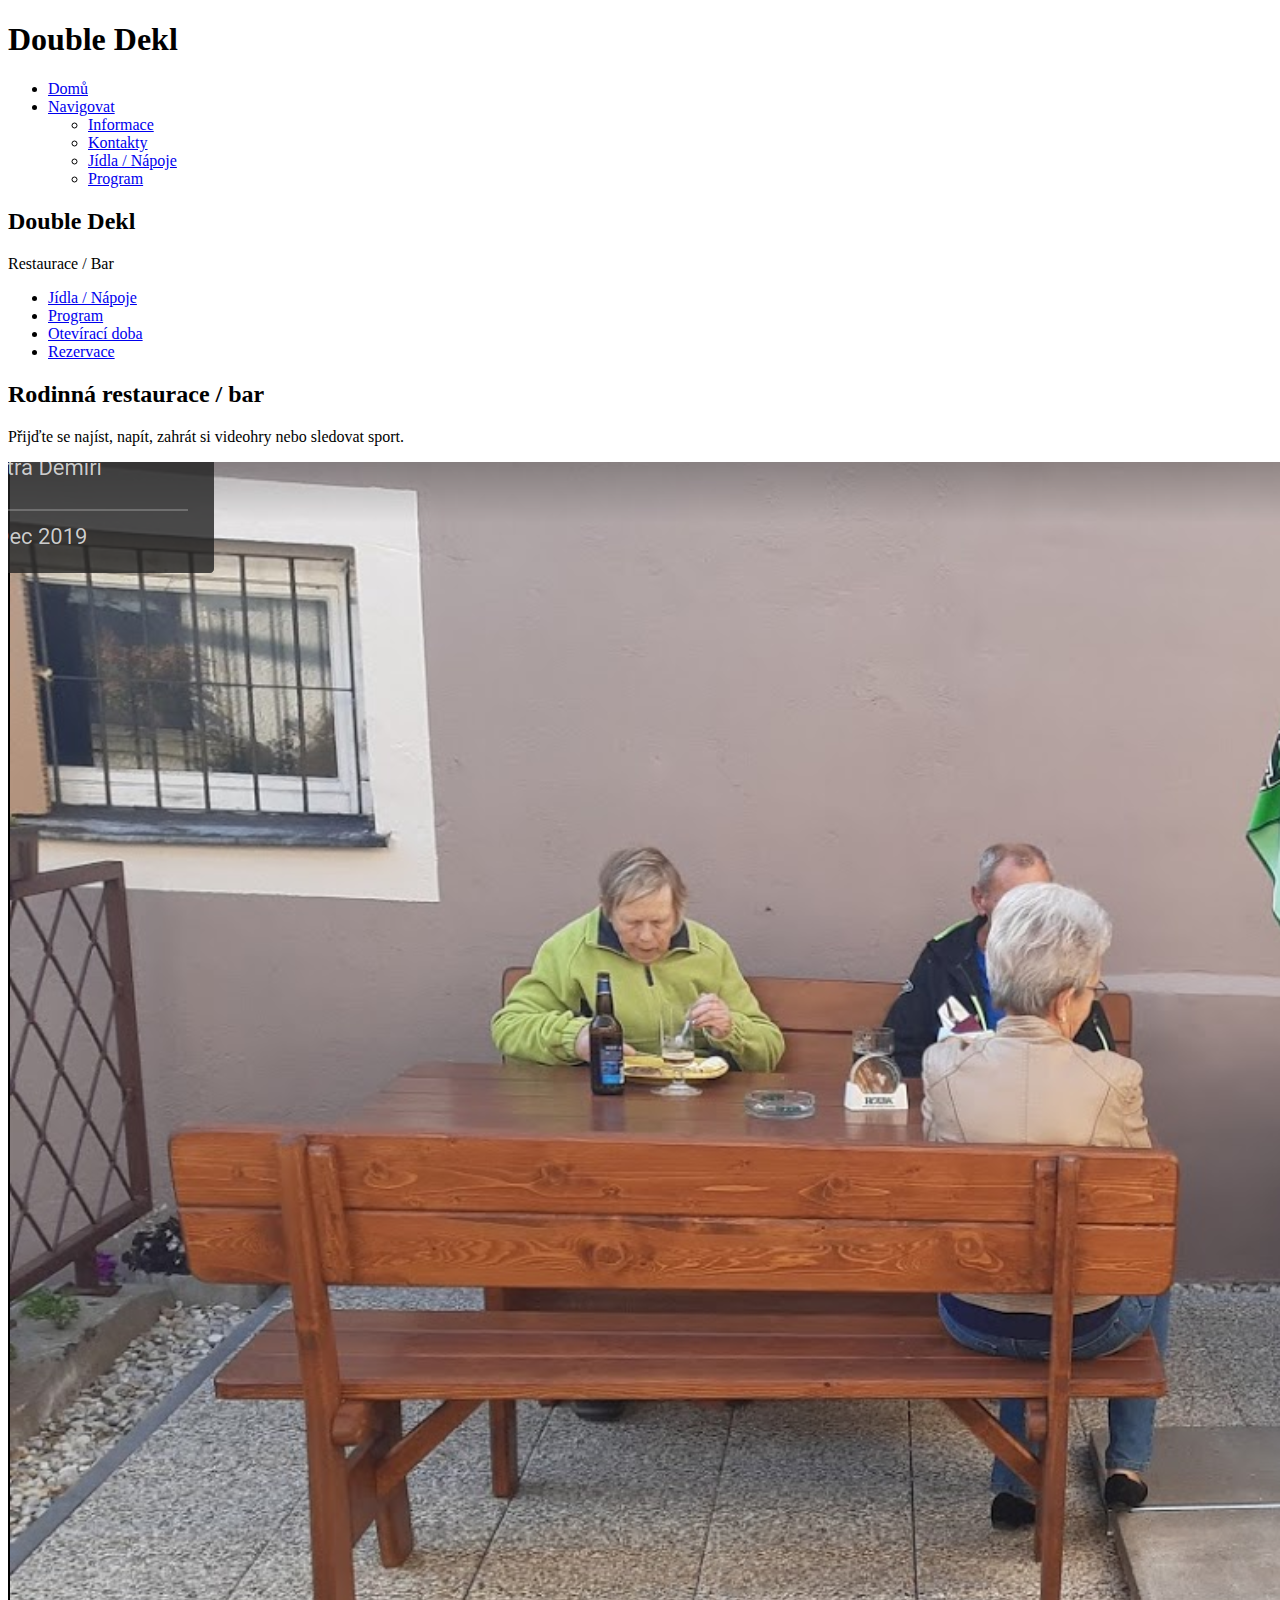
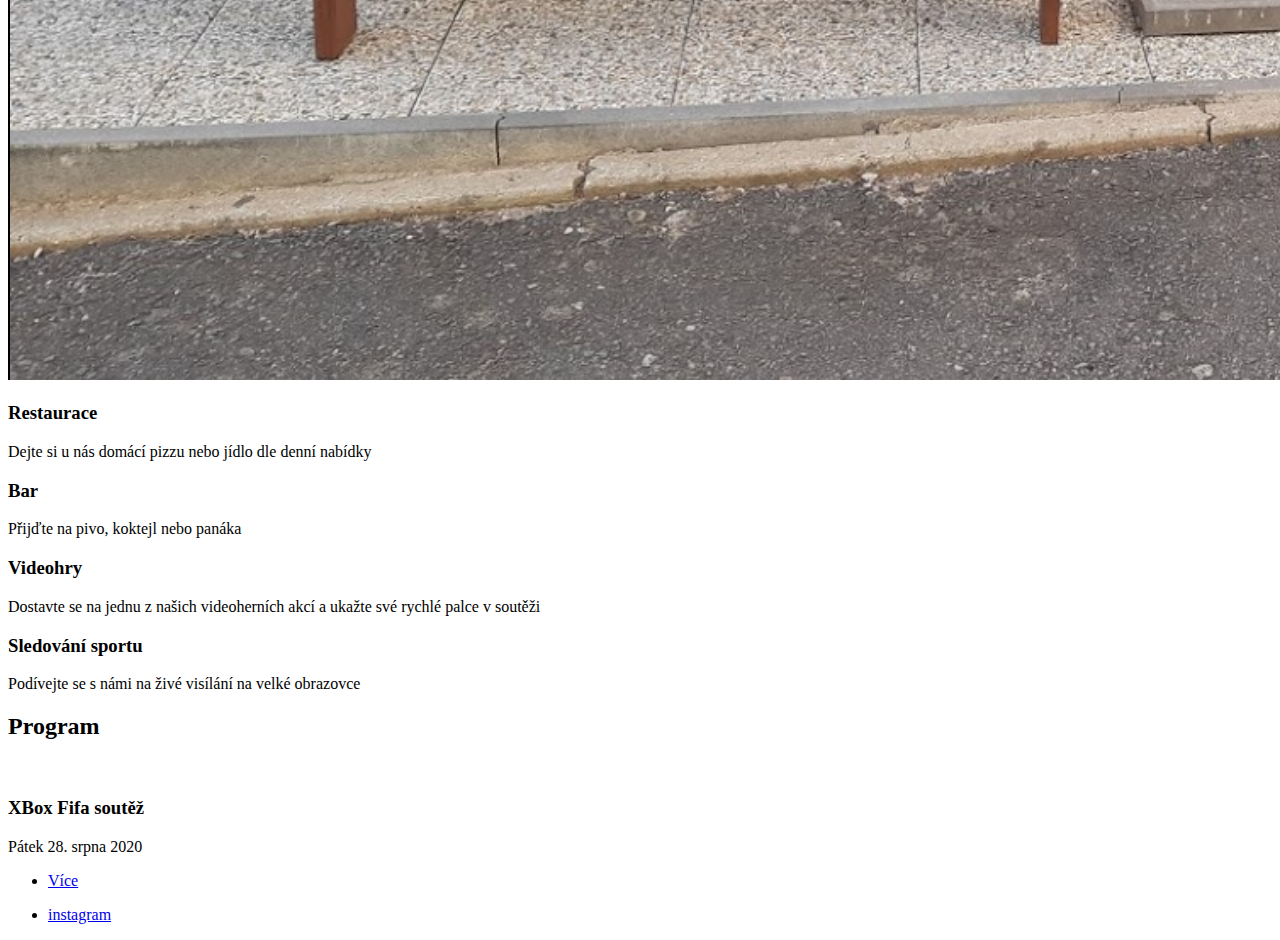
==== commit f7244277: "fix baseURL" ====
--- a/index.html
+++ b/index.html
@@ -8,10 +8,10 @@
 <title>DoubleDekl</title>
 <meta charset="utf-8" />
 <meta name="viewport" content="width=device-width, initial-scale=1, user-scalable=no" />
-<link rel="stylesheet" href="/style.css" /><meta property="og:title" content="DoubleDekl" />
+<link rel="stylesheet" href="/blog/style.css" /><meta property="og:title" content="DoubleDekl" />
 <meta property="og:description" content="" />
 <meta property="og:type" content="website" />
-<meta property="og:url" content="http://example.org/" />
+<meta property="og:url" content="https://compassionate-brown-27cc7e.netlify.app/blog/" />
 
 
     </head>
@@ -21,10 +21,10 @@
     <h1>Double Dekl</h1>
     <nav id="nav">
         <ul>
-            <li><a href="http://example.org/">Domů</a></li>
+            <li><a href="https://compassionate-brown-27cc7e.netlify.app/blog/">Domů</a></li>
             <li>
                 <a href="#" class="icon solid fa-angle-down">Navigovat</a>
-                <ul><li><a href="/info/">Informace</a></li><li><a href="/contact/">Kontakty</a></li><li><a href="/listek/">Jídla / Nápoje</a></li><li><a href="/blog/">Program</a></li></ul>
+                <ul><li><a href="/blog/info/">Informace</a></li><li><a href="/blog/contact/">Kontakty</a></li><li><a href="/blog/listek/">Jídla / Nápoje</a></li><li><a href="/blog/blog/">Program</a></li></ul>
             </li>
             
             
@@ -124,7 +124,7 @@
                           <div class="col-6 col-12-narrower">
                               <section class="box special">
                                   
-                                  <span class="image featured"><img src="/images/Temp_fifa.jpeg" alt="" /></span>
+                                  <span class="image featured"><img src="/blog/images/Temp_fifa.jpeg" alt="" /></span>
                                   
                                   <h3>XBox Fifa soutěž</h3>
                                   
@@ -132,7 +132,7 @@
                                   <p>Pátek 28. srpna 2020</p>
                                   
                                   <ul class="actions special">
-                                      <li><a href="http://example.org/blog/28_08_20_fifa/" class="button alt">Více </a></li>
+                                      <li><a href="https://compassionate-brown-27cc7e.netlify.app/blog/blog/28_08_20_fifa/" class="button alt">Více </a></li>
                                   </ul>
                               </section>
                           </div>
@@ -156,11 +156,11 @@
         
     </ul>
 </footer></div>
-<script src="http://example.org/js/jquery.min.js"></script>
-<script src="http://example.org/js/jquery.dropotron.min.js"></script>
-<script src="http://example.org/js/jquery.scrollex.min.js"></script>
-<script src="http://example.org/js/browser.min.js"></script>
-<script src="http://example.org/js/breakpoints.min.js"></script>
-<script src="http://example.org/js/util.js"></script>
-<script src="http://example.org/js/main.js"></script></body>
+<script src="https://compassionate-brown-27cc7e.netlify.app/blog/js/jquery.min.js"></script>
+<script src="https://compassionate-brown-27cc7e.netlify.app/blog/js/jquery.dropotron.min.js"></script>
+<script src="https://compassionate-brown-27cc7e.netlify.app/blog/js/jquery.scrollex.min.js"></script>
+<script src="https://compassionate-brown-27cc7e.netlify.app/blog/js/browser.min.js"></script>
+<script src="https://compassionate-brown-27cc7e.netlify.app/blog/js/breakpoints.min.js"></script>
+<script src="https://compassionate-brown-27cc7e.netlify.app/blog/js/util.js"></script>
+<script src="https://compassionate-brown-27cc7e.netlify.app/blog/js/main.js"></script></body>
 </html>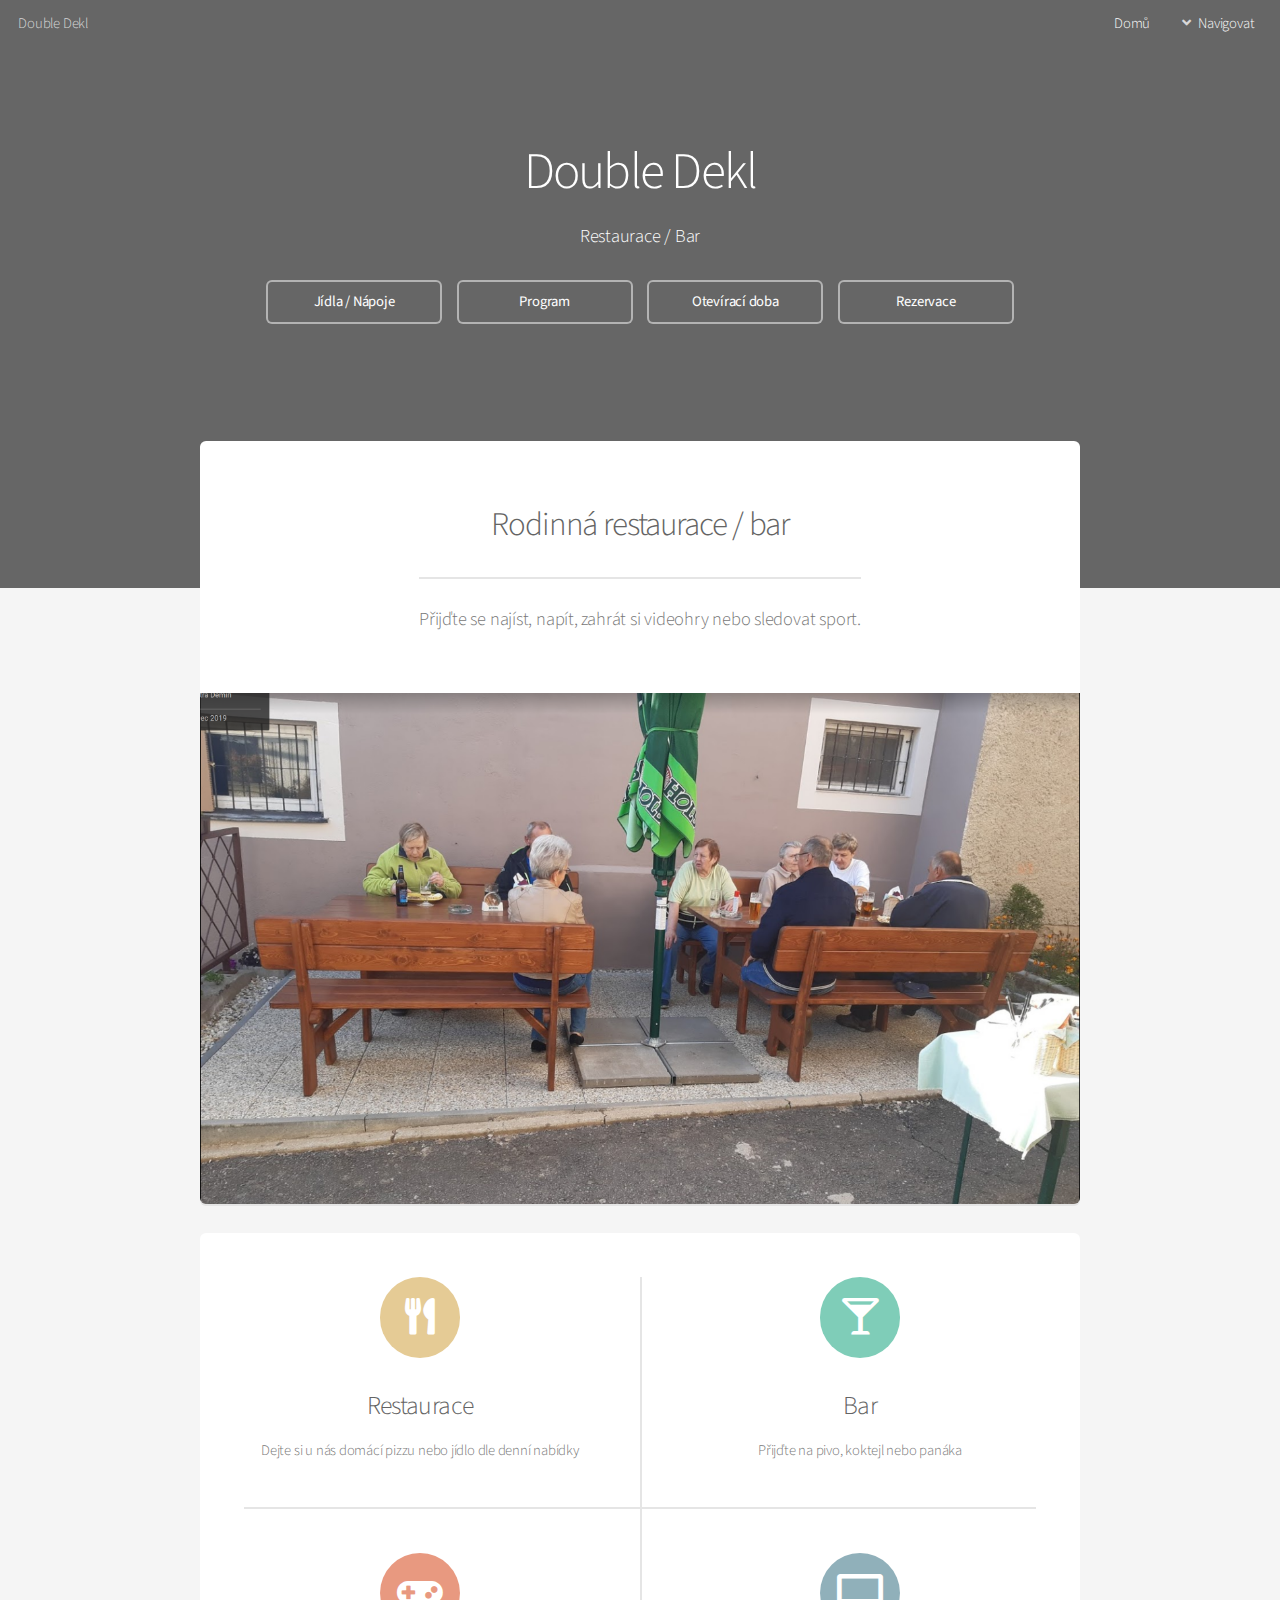
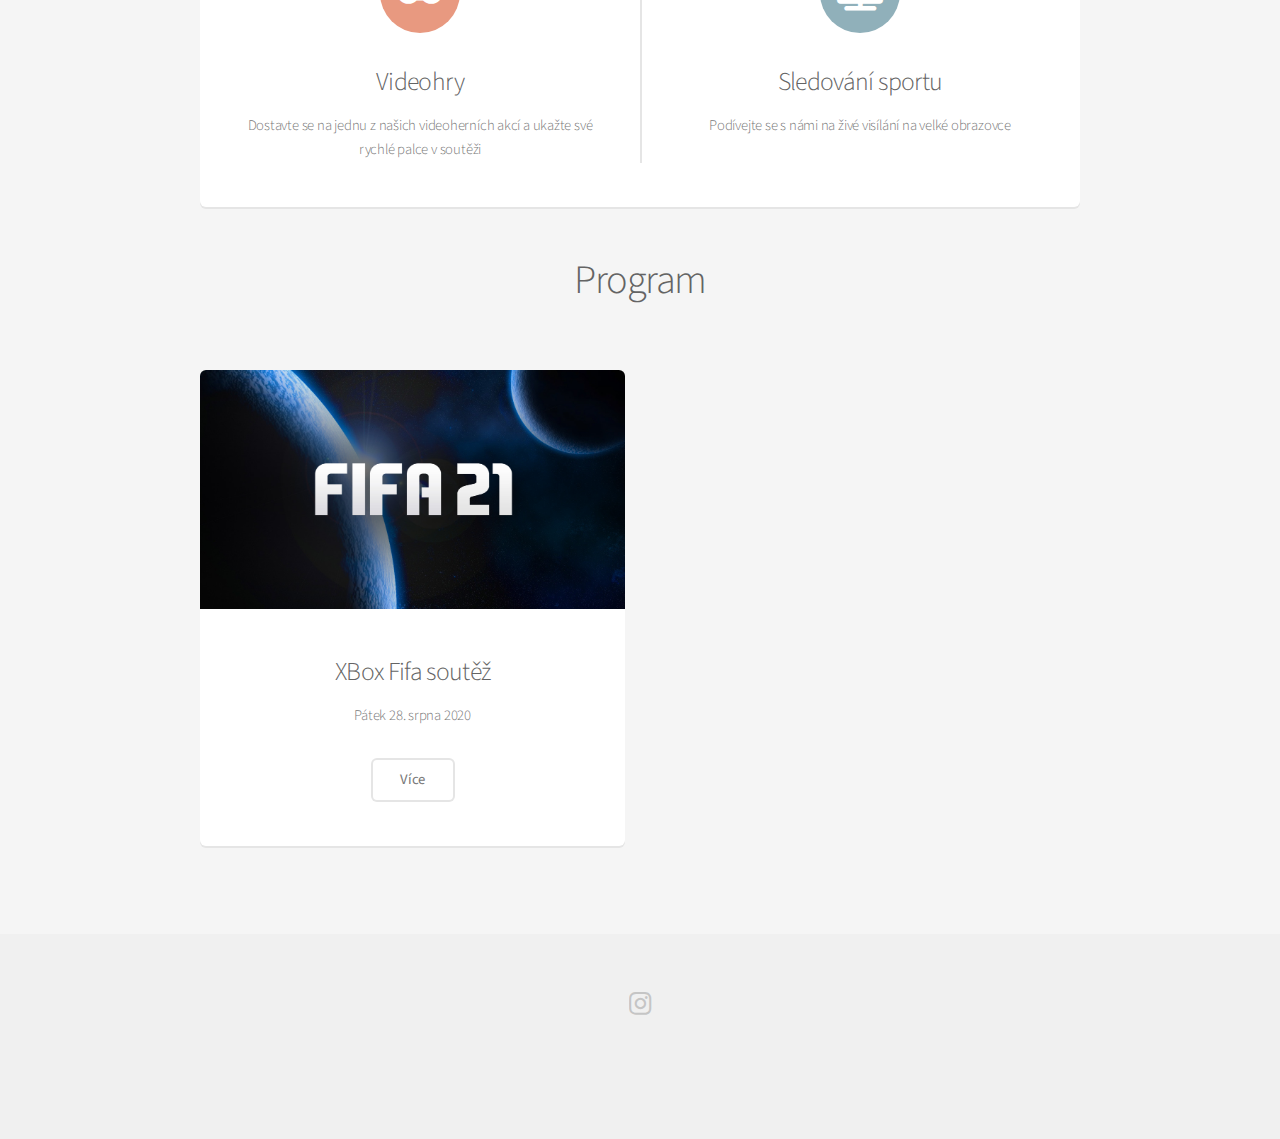
==== commit d9962d52: "fix baseURL again" ====
--- a/index.html
+++ b/index.html
@@ -8,10 +8,10 @@
 <title>DoubleDekl</title>
 <meta charset="utf-8" />
 <meta name="viewport" content="width=device-width, initial-scale=1, user-scalable=no" />
-<link rel="stylesheet" href="/blog/style.css" /><meta property="og:title" content="DoubleDekl" />
+<link rel="stylesheet" href="/style.css" /><meta property="og:title" content="DoubleDekl" />
 <meta property="og:description" content="" />
 <meta property="og:type" content="website" />
-<meta property="og:url" content="https://compassionate-brown-27cc7e.netlify.app/blog/" />
+<meta property="og:url" content="https://compassionate-brown-27cc7e.netlify.app/" />
 
 
     </head>
@@ -21,10 +21,10 @@
     <h1>Double Dekl</h1>
     <nav id="nav">
         <ul>
-            <li><a href="https://compassionate-brown-27cc7e.netlify.app/blog/">Domů</a></li>
+            <li><a href="https://compassionate-brown-27cc7e.netlify.app">Domů</a></li>
             <li>
                 <a href="#" class="icon solid fa-angle-down">Navigovat</a>
-                <ul><li><a href="/blog/info/">Informace</a></li><li><a href="/blog/contact/">Kontakty</a></li><li><a href="/blog/listek/">Jídla / Nápoje</a></li><li><a href="/blog/blog/">Program</a></li></ul>
+                <ul><li><a href="/info/">Informace</a></li><li><a href="/contact/">Kontakty</a></li><li><a href="/listek/">Jídla / Nápoje</a></li><li><a href="/blog/">Program</a></li></ul>
             </li>
             
             
@@ -124,7 +124,7 @@
                           <div class="col-6 col-12-narrower">
                               <section class="box special">
                                   
-                                  <span class="image featured"><img src="/blog/images/Temp_fifa.jpeg" alt="" /></span>
+                                  <span class="image featured"><img src="/images/Temp_fifa.jpeg" alt="" /></span>
                                   
                                   <h3>XBox Fifa soutěž</h3>
                                   
@@ -132,7 +132,7 @@
                                   <p>Pátek 28. srpna 2020</p>
                                   
                                   <ul class="actions special">
-                                      <li><a href="https://compassionate-brown-27cc7e.netlify.app/blog/blog/28_08_20_fifa/" class="button alt">Více </a></li>
+                                      <li><a href="https://compassionate-brown-27cc7e.netlify.app/blog/28_08_20_fifa/" class="button alt">Více </a></li>
                                   </ul>
                               </section>
                           </div>
@@ -156,11 +156,11 @@
         
     </ul>
 </footer></div>
-<script src="https://compassionate-brown-27cc7e.netlify.app/blog/js/jquery.min.js"></script>
-<script src="https://compassionate-brown-27cc7e.netlify.app/blog/js/jquery.dropotron.min.js"></script>
-<script src="https://compassionate-brown-27cc7e.netlify.app/blog/js/jquery.scrollex.min.js"></script>
-<script src="https://compassionate-brown-27cc7e.netlify.app/blog/js/browser.min.js"></script>
-<script src="https://compassionate-brown-27cc7e.netlify.app/blog/js/breakpoints.min.js"></script>
-<script src="https://compassionate-brown-27cc7e.netlify.app/blog/js/util.js"></script>
-<script src="https://compassionate-brown-27cc7e.netlify.app/blog/js/main.js"></script></body>
+<script src="https://compassionate-brown-27cc7e.netlify.app/js/jquery.min.js"></script>
+<script src="https://compassionate-brown-27cc7e.netlify.app/js/jquery.dropotron.min.js"></script>
+<script src="https://compassionate-brown-27cc7e.netlify.app/js/jquery.scrollex.min.js"></script>
+<script src="https://compassionate-brown-27cc7e.netlify.app/js/browser.min.js"></script>
+<script src="https://compassionate-brown-27cc7e.netlify.app/js/breakpoints.min.js"></script>
+<script src="https://compassionate-brown-27cc7e.netlify.app/js/util.js"></script>
+<script src="https://compassionate-brown-27cc7e.netlify.app/js/main.js"></script></body>
 </html>--- a/style.css
+++ b/style.css
@@ -0,0 +1,3 @@
+@import url("css/fontawesome-all.min.css");@import url("https://fonts.googleapis.com/css?family=Source+Sans+Pro:300,400,300italic,400italic");html,body,div,span,applet,object,iframe,h1,h2,h3,h4,h5,h6,p,blockquote,pre,a,abbr,acronym,address,big,cite,code,del,dfn,em,img,ins,kbd,q,s,samp,small,strike,strong,sub,sup,tt,var,b,u,i,center,dl,dt,dd,ol,ul,li,fieldset,form,label,legend,table,caption,tbody,tfoot,thead,tr,th,td,article,aside,canvas,details,embed,figure,figcaption,footer,header,hgroup,menu,nav,output,ruby,section,summary,time,mark,audio,video{margin:0;padding:0;border:0;font-size:100%;font:inherit;vertical-align:baseline}article,aside,details,figcaption,figure,footer,header,hgroup,menu,nav,section{display:block}body{line-height:1}ol,ul{list-style:none}blockquote,q{quotes:none}blockquote:before,blockquote:after,q:before,q:after{content:'';content:none}table{border-collapse:collapse;border-spacing:0}body{-webkit-text-size-adjust:none}mark{background-color:transparent;color:inherit}input::-moz-focus-inner{border:0;padding:0}input,select,textarea{-moz-appearance:none;-webkit-appearance:none;-ms-appearance:none;appearance:none}@-ms-viewport{width:device-width}body{-ms-overflow-style:scrollbar}@media screen and (max-width: 480px){html,body{min-width:320px}}html{box-sizing:border-box}*,*:before,*:after{box-sizing:inherit}body{background:#f5f5f5}body,input,select,textarea{color:#777;font-family:"Source Sans Pro",sans-serif;font-size:16pt;font-weight:300;line-height:1.65em;letter-spacing:-0.015em}a{-moz-transition:color .2s ease-in-out,border-bottom-color .2s ease-in-out;-webkit-transition:color .2s ease-in-out,border-bottom-color .2s ease-in-out;-ms-transition:color .2s ease-in-out,border-bottom-color .2s ease-in-out;transition:color .2s ease-in-out,border-bottom-color .2s ease-in-out;border-bottom:dotted 1px;color:#e89980;text-decoration:none}a:hover{border-bottom-color:transparent}strong,b{color:#646464;font-weight:400}em,i{font-style:italic}p{margin:0 0 2em 0}h1,h2,h3,h4,h5,h6{color:#646464;font-weight:300;line-height:1em;margin:0 0 .5em 0}h1 a,h2 a,h3 a,h4 a,h5 a,h6 a{color:inherit;text-decoration:none}h2{font-size:2.25em;line-height:1.5em;letter-spacing:-0.035em}h3{font-size:1.75em;line-height:1.5em;letter-spacing:-0.025em}h4{font-size:1.1em;line-height:1.5em;letter-spacing:0}h5{font-size:0.9em;line-height:1.5em;letter-spacing:0}h6{font-size:0.7em;line-height:1.5em;letter-spacing:0}sub{font-size:0.8em;position:relative;top:0.5em}sup{font-size:0.8em;position:relative;top:-0.5em}hr{border:0;border-bottom:solid 2px #e5e5e5;margin:2em 0}hr.major{margin:3em 0}blockquote{border-left:solid 4px #e5e5e5;font-style:italic;margin:0 0 2em 0;padding:0.5em 0 0.5em 2em}pre{-webkit-overflow-scrolling:touch;background:#f8f8f8;border-radius:6px;border:solid 1px #e5e5e5;font-family:monospace;font-size:0.9em;line-height:1.75em;margin:0 0 2em 0;overflow-x:auto;padding:1em 1.5em}pre code{border:solid 0px #e5e5e5;font-family:monospace;font-size:0.9em;line-height:1.75em;margin:0 0 2em 0;overflow-x:auto}code{background:#f8f8f8;border-radius:6px;border:solid 1px #e5e5e5;font-family:monospace;font-size:0.9em;margin:0 0.25em;padding:0.25em 0.65em}.align-left{text-align:left}.align-center{text-align:center}.align-right{text-align:right}.row{display:flex;flex-wrap:wrap;box-sizing:border-box;align-items:stretch}.row>*{box-sizing:border-box}.row.gtr-uniform>*>:last-child{margin-bottom:0}.row.aln-left{justify-content:flex-start}.row.aln-center{justify-content:center}.row.aln-right{justify-content:flex-end}.row.aln-top{align-items:flex-start}.row.aln-middle{align-items:center}.row.aln-bottom{align-items:flex-end}.row>.imp{order:-1}.row>.col-1{width:8.33333333%}.row>.off-1{margin-left:8.33333333%}.row>.col-2{width:16.66666667%}.row>.off-2{margin-left:16.66666667%}.row>.col-3{width:25%}.row>.off-3{margin-left:25%}.row>.col-4{width:33.33333333%}.row>.off-4{margin-left:33.33333333%}.row>.col-5{width:41.66666667%}.row>.off-5{margin-left:41.66666667%}.row>.col-6{width:50%}.row>.off-6{margin-left:50%}.row>.col-7{width:58.33333333%}.row>.off-7{margin-left:58.33333333%}.row>.col-8{width:66.66666667%}.row>.off-8{margin-left:66.66666667%}.row>.col-9{width:75%}.row>.off-9{margin-left:75%}.row>.col-10{width:83.33333333%}.row>.off-10{margin-left:83.33333333%}.row>.col-11{width:91.66666667%}.row>.off-11{margin-left:91.66666667%}.row>.col-12{width:100%}.row>.off-12{margin-left:100%}.row.gtr-0{margin-top:0;margin-left:0em}.row.gtr-0>*{padding:0 0 0 0em}.row.gtr-0.gtr-uniform{margin-top:0em}.row.gtr-0.gtr-uniform>*{padding-top:0em}.row.gtr-25{margin-top:0;margin-left:-.5em}.row.gtr-25>*{padding:0 0 0 .5em}.row.gtr-25.gtr-uniform{margin-top:-.5em}.row.gtr-25.gtr-uniform>*{padding-top:.5em}.row.gtr-50{margin-top:0;margin-left:-1em}.row.gtr-50>*{padding:0 0 0 1em}.row.gtr-50.gtr-uniform{margin-top:-1em}.row.gtr-50.gtr-uniform>*{padding-top:1em}.row{margin-top:0;margin-left:-2em}.row>*{padding:0 0 0 2em}.row.gtr-uniform{margin-top:-2em}.row.gtr-uniform>*{padding-top:2em}.row.gtr-150{margin-top:0;margin-left:-3em}.row.gtr-150>*{padding:0 0 0 3em}.row.gtr-150.gtr-uniform{margin-top:-3em}.row.gtr-150.gtr-uniform>*{padding-top:3em}.row.gtr-200{margin-top:0;margin-left:-4em}.row.gtr-200>*{padding:0 0 0 4em}.row.gtr-200.gtr-uniform{margin-top:-4em}.row.gtr-200.gtr-uniform>*{padding-top:4em}@media screen and (max-width: 1680px){.row{display:flex;flex-wrap:wrap;box-sizing:border-box;align-items:stretch}.row>*{box-sizing:border-box}.row.gtr-uniform>*>:last-child{margin-bottom:0}.row.aln-left{justify-content:flex-start}.row.aln-center{justify-content:center}.row.aln-right{justify-content:flex-end}.row.aln-top{align-items:flex-start}.row.aln-middle{align-items:center}.row.aln-bottom{align-items:flex-end}.row>.imp-wide{order:-1}.row>.col-1-wide{width:8.33333333%}.row>.off-1-wide{margin-left:8.33333333%}.row>.col-2-wide{width:16.66666667%}.row>.off-2-wide{margin-left:16.66666667%}.row>.col-3-wide{width:25%}.row>.off-3-wide{margin-left:25%}.row>.col-4-wide{width:33.33333333%}.row>.off-4-wide{margin-left:33.33333333%}.row>.col-5-wide{width:41.66666667%}.row>.off-5-wide{margin-left:41.66666667%}.row>.col-6-wide{width:50%}.row>.off-6-wide{margin-left:50%}.row>.col-7-wide{width:58.33333333%}.row>.off-7-wide{margin-left:58.33333333%}.row>.col-8-wide{width:66.66666667%}.row>.off-8-wide{margin-left:66.66666667%}.row>.col-9-wide{width:75%}.row>.off-9-wide{margin-left:75%}.row>.col-10-wide{width:83.33333333%}.row>.off-10-wide{margin-left:83.33333333%}.row>.col-11-wide{width:91.66666667%}.row>.off-11-wide{margin-left:91.66666667%}.row>.col-12-wide{width:100%}.row>.off-12-wide{margin-left:100%}.row.gtr-0{margin-top:0;margin-left:0em}.row.gtr-0>*{padding:0 0 0 0em}.row.gtr-0.gtr-uniform{margin-top:0em}.row.gtr-0.gtr-uniform>*{padding-top:0em}.row.gtr-25{margin-top:0;margin-left:-.5em}.row.gtr-25>*{padding:0 0 0 .5em}.row.gtr-25.gtr-uniform{margin-top:-.5em}.row.gtr-25.gtr-uniform>*{padding-top:.5em}.row.gtr-50{margin-top:0;margin-left:-1em}.row.gtr-50>*{padding:0 0 0 1em}.row.gtr-50.gtr-uniform{margin-top:-1em}.row.gtr-50.gtr-uniform>*{padding-top:1em}.row{margin-top:0;margin-left:-2em}.row>*{padding:0 0 0 2em}.row.gtr-uniform{margin-top:-2em}.row.gtr-uniform>*{padding-top:2em}.row.gtr-150{margin-top:0;margin-left:-3em}.row.gtr-150>*{padding:0 0 0 3em}.row.gtr-150.gtr-uniform{margin-top:-3em}.row.gtr-150.gtr-uniform>*{padding-top:3em}.row.gtr-200{margin-top:0;margin-left:-4em}.row.gtr-200>*{padding:0 0 0 4em}.row.gtr-200.gtr-uniform{margin-top:-4em}.row.gtr-200.gtr-uniform>*{padding-top:4em}}@media screen and (max-width: 1280px){.row{display:flex;flex-wrap:wrap;box-sizing:border-box;align-items:stretch}.row>*{box-sizing:border-box}.row.gtr-uniform>*>:last-child{margin-bottom:0}.row.aln-left{justify-content:flex-start}.row.aln-center{justify-content:center}.row.aln-right{justify-content:flex-end}.row.aln-top{align-items:flex-start}.row.aln-middle{align-items:center}.row.aln-bottom{align-items:flex-end}.row>.imp-normal{order:-1}.row>.col-1-normal{width:8.33333333%}.row>.off-1-normal{margin-left:8.33333333%}.row>.col-2-normal{width:16.66666667%}.row>.off-2-normal{margin-left:16.66666667%}.row>.col-3-normal{width:25%}.row>.off-3-normal{margin-left:25%}.row>.col-4-normal{width:33.33333333%}.row>.off-4-normal{margin-left:33.33333333%}.row>.col-5-normal{width:41.66666667%}.row>.off-5-normal{margin-left:41.66666667%}.row>.col-6-normal{width:50%}.row>.off-6-normal{margin-left:50%}.row>.col-7-normal{width:58.33333333%}.row>.off-7-normal{margin-left:58.33333333%}.row>.col-8-normal{width:66.66666667%}.row>.off-8-normal{margin-left:66.66666667%}.row>.col-9-normal{width:75%}.row>.off-9-normal{margin-left:75%}.row>.col-10-normal{width:83.33333333%}.row>.off-10-normal{margin-left:83.33333333%}.row>.col-11-normal{width:91.66666667%}.row>.off-11-normal{margin-left:91.66666667%}.row>.col-12-normal{width:100%}.row>.off-12-normal{margin-left:100%}.row.gtr-0{margin-top:0;margin-left:0em}.row.gtr-0>*{padding:0 0 0 0em}.row.gtr-0.gtr-uniform{margin-top:0em}.row.gtr-0.gtr-uniform>*{padding-top:0em}.row.gtr-25{margin-top:0;margin-left:-.5em}.row.gtr-25>*{padding:0 0 0 .5em}.row.gtr-25.gtr-uniform{margin-top:-.5em}.row.gtr-25.gtr-uniform>*{padding-top:.5em}.row.gtr-50{margin-top:0;margin-left:-1em}.row.gtr-50>*{padding:0 0 0 1em}.row.gtr-50.gtr-uniform{margin-top:-1em}.row.gtr-50.gtr-uniform>*{padding-top:1em}.row{margin-top:0;margin-left:-2em}.row>*{padding:0 0 0 2em}.row.gtr-uniform{margin-top:-2em}.row.gtr-uniform>*{padding-top:2em}.row.gtr-150{margin-top:0;margin-left:-3em}.row.gtr-150>*{padding:0 0 0 3em}.row.gtr-150.gtr-uniform{margin-top:-3em}.row.gtr-150.gtr-uniform>*{padding-top:3em}.row.gtr-200{margin-top:0;margin-left:-4em}.row.gtr-200>*{padding:0 0 0 4em}.row.gtr-200.gtr-uniform{margin-top:-4em}.row.gtr-200.gtr-uniform>*{padding-top:4em}}@media screen and (max-width: 980px){.row{display:flex;flex-wrap:wrap;box-sizing:border-box;align-items:stretch}.row>*{box-sizing:border-box}.row.gtr-uniform>*>:last-child{margin-bottom:0}.row.aln-left{justify-content:flex-start}.row.aln-center{justify-content:center}.row.aln-right{justify-content:flex-end}.row.aln-top{align-items:flex-start}.row.aln-middle{align-items:center}.row.aln-bottom{align-items:flex-end}.row>.imp-narrow{order:-1}.row>.col-1-narrow{width:8.33333333%}.row>.off-1-narrow{margin-left:8.33333333%}.row>.col-2-narrow{width:16.66666667%}.row>.off-2-narrow{margin-left:16.66666667%}.row>.col-3-narrow{width:25%}.row>.off-3-narrow{margin-left:25%}.row>.col-4-narrow{width:33.33333333%}.row>.off-4-narrow{margin-left:33.33333333%}.row>.col-5-narrow{width:41.66666667%}.row>.off-5-narrow{margin-left:41.66666667%}.row>.col-6-narrow{width:50%}.row>.off-6-narrow{margin-left:50%}.row>.col-7-narrow{width:58.33333333%}.row>.off-7-narrow{margin-left:58.33333333%}.row>.col-8-narrow{width:66.66666667%}.row>.off-8-narrow{margin-left:66.66666667%}.row>.col-9-narrow{width:75%}.row>.off-9-narrow{margin-left:75%}.row>.col-10-narrow{width:83.33333333%}.row>.off-10-narrow{margin-left:83.33333333%}.row>.col-11-narrow{width:91.66666667%}.row>.off-11-narrow{margin-left:91.66666667%}.row>.col-12-narrow{width:100%}.row>.off-12-narrow{margin-left:100%}.row.gtr-0{margin-top:0;margin-left:0em}.row.gtr-0>*{padding:0 0 0 0em}.row.gtr-0.gtr-uniform{margin-top:0em}.row.gtr-0.gtr-uniform>*{padding-top:0em}.row.gtr-25{margin-top:0;margin-left:-.5em}.row.gtr-25>*{padding:0 0 0 .5em}.row.gtr-25.gtr-uniform{margin-top:-.5em}.row.gtr-25.gtr-uniform>*{padding-top:.5em}.row.gtr-50{margin-top:0;margin-left:-1em}.row.gtr-50>*{padding:0 0 0 1em}.row.gtr-50.gtr-uniform{margin-top:-1em}.row.gtr-50.gtr-uniform>*{padding-top:1em}.row{margin-top:0;margin-left:-2em}.row>*{padding:0 0 0 2em}.row.gtr-uniform{margin-top:-2em}.row.gtr-uniform>*{padding-top:2em}.row.gtr-150{margin-top:0;margin-left:-3em}.row.gtr-150>*{padding:0 0 0 3em}.row.gtr-150.gtr-uniform{margin-top:-3em}.row.gtr-150.gtr-uniform>*{padding-top:3em}.row.gtr-200{margin-top:0;margin-left:-4em}.row.gtr-200>*{padding:0 0 0 4em}.row.gtr-200.gtr-uniform{margin-top:-4em}.row.gtr-200.gtr-uniform>*{padding-top:4em}}@media screen and (max-width: 840px){.row{display:flex;flex-wrap:wrap;box-sizing:border-box;align-items:stretch}.row>*{box-sizing:border-box}.row.gtr-uniform>*>:last-child{margin-bottom:0}.row.aln-left{justify-content:flex-start}.row.aln-center{justify-content:center}.row.aln-right{justify-content:flex-end}.row.aln-top{align-items:flex-start}.row.aln-middle{align-items:center}.row.aln-bottom{align-items:flex-end}.row>.imp-narrower{order:-1}.row>.col-1-narrower{width:8.33333333%}.row>.off-1-narrower{margin-left:8.33333333%}.row>.col-2-narrower{width:16.66666667%}.row>.off-2-narrower{margin-left:16.66666667%}.row>.col-3-narrower{width:25%}.row>.off-3-narrower{margin-left:25%}.row>.col-4-narrower{width:33.33333333%}.row>.off-4-narrower{margin-left:33.33333333%}.row>.col-5-narrower{width:41.66666667%}.row>.off-5-narrower{margin-left:41.66666667%}.row>.col-6-narrower{width:50%}.row>.off-6-narrower{margin-left:50%}.row>.col-7-narrower{width:58.33333333%}.row>.off-7-narrower{margin-left:58.33333333%}.row>.col-8-narrower{width:66.66666667%}.row>.off-8-narrower{margin-left:66.66666667%}.row>.col-9-narrower{width:75%}.row>.off-9-narrower{margin-left:75%}.row>.col-10-narrower{width:83.33333333%}.row>.off-10-narrower{margin-left:83.33333333%}.row>.col-11-narrower{width:91.66666667%}.row>.off-11-narrower{margin-left:91.66666667%}.row>.col-12-narrower{width:100%}.row>.off-12-narrower{margin-left:100%}.row.gtr-0{margin-top:0;margin-left:0em}.row.gtr-0>*{padding:0 0 0 0em}.row.gtr-0.gtr-uniform{margin-top:0em}.row.gtr-0.gtr-uniform>*{padding-top:0em}.row.gtr-25{margin-top:0;margin-left:-.5em}.row.gtr-25>*{padding:0 0 0 .5em}.row.gtr-25.gtr-uniform{margin-top:-.5em}.row.gtr-25.gtr-uniform>*{padding-top:.5em}.row.gtr-50{margin-top:0;margin-left:-1em}.row.gtr-50>*{padding:0 0 0 1em}.row.gtr-50.gtr-uniform{margin-top:-1em}.row.gtr-50.gtr-uniform>*{padding-top:1em}.row{margin-top:0;margin-left:-2em}.row>*{padding:0 0 0 2em}.row.gtr-uniform{margin-top:-2em}.row.gtr-uniform>*{padding-top:2em}.row.gtr-150{margin-top:0;margin-left:-3em}.row.gtr-150>*{padding:0 0 0 3em}.row.gtr-150.gtr-uniform{margin-top:-3em}.row.gtr-150.gtr-uniform>*{padding-top:3em}.row.gtr-200{margin-top:0;margin-left:-4em}.row.gtr-200>*{padding:0 0 0 4em}.row.gtr-200.gtr-uniform{margin-top:-4em}.row.gtr-200.gtr-uniform>*{padding-top:4em}}@media screen and (max-width: 736px){.row{display:flex;flex-wrap:wrap;box-sizing:border-box;align-items:stretch}.row>*{box-sizing:border-box}.row.gtr-uniform>*>:last-child{margin-bottom:0}.row.aln-left{justify-content:flex-start}.row.aln-center{justify-content:center}.row.aln-right{justify-content:flex-end}.row.aln-top{align-items:flex-start}.row.aln-middle{align-items:center}.row.aln-bottom{align-items:flex-end}.row>.imp-mobile{order:-1}.row>.col-1-mobile{width:8.33333333%}.row>.off-1-mobile{margin-left:8.33333333%}.row>.col-2-mobile{width:16.66666667%}.row>.off-2-mobile{margin-left:16.66666667%}.row>.col-3-mobile{width:25%}.row>.off-3-mobile{margin-left:25%}.row>.col-4-mobile{width:33.33333333%}.row>.off-4-mobile{margin-left:33.33333333%}.row>.col-5-mobile{width:41.66666667%}.row>.off-5-mobile{margin-left:41.66666667%}.row>.col-6-mobile{width:50%}.row>.off-6-mobile{margin-left:50%}.row>.col-7-mobile{width:58.33333333%}.row>.off-7-mobile{margin-left:58.33333333%}.row>.col-8-mobile{width:66.66666667%}.row>.off-8-mobile{margin-left:66.66666667%}.row>.col-9-mobile{width:75%}.row>.off-9-mobile{margin-left:75%}.row>.col-10-mobile{width:83.33333333%}.row>.off-10-mobile{margin-left:83.33333333%}.row>.col-11-mobile{width:91.66666667%}.row>.off-11-mobile{margin-left:91.66666667%}.row>.col-12-mobile{width:100%}.row>.off-12-mobile{margin-left:100%}.row.gtr-0{margin-top:0;margin-left:0em}.row.gtr-0>*{padding:0 0 0 0em}.row.gtr-0.gtr-uniform{margin-top:0em}.row.gtr-0.gtr-uniform>*{padding-top:0em}.row.gtr-25{margin-top:0;margin-left:-.5em}.row.gtr-25>*{padding:0 0 0 .5em}.row.gtr-25.gtr-uniform{margin-top:-.5em}.row.gtr-25.gtr-uniform>*{padding-top:.5em}.row.gtr-50{margin-top:0;margin-left:-1em}.row.gtr-50>*{padding:0 0 0 1em}.row.gtr-50.gtr-uniform{margin-top:-1em}.row.gtr-50.gtr-uniform>*{padding-top:1em}.row{margin-top:0;margin-left:-2em}.row>*{padding:0 0 0 2em}.row.gtr-uniform{margin-top:-2em}.row.gtr-uniform>*{padding-top:2em}.row.gtr-150{margin-top:0;margin-left:-3em}.row.gtr-150>*{padding:0 0 0 3em}.row.gtr-150.gtr-uniform{margin-top:-3em}.row.gtr-150.gtr-uniform>*{padding-top:3em}.row.gtr-200{margin-top:0;margin-left:-4em}.row.gtr-200>*{padding:0 0 0 4em}.row.gtr-200.gtr-uniform{margin-top:-4em}.row.gtr-200.gtr-uniform>*{padding-top:4em}}@media screen and (max-width: 480px){.row{display:flex;flex-wrap:wrap;box-sizing:border-box;align-items:stretch}.row>*{box-sizing:border-box}.row.gtr-uniform>*>:last-child{margin-bottom:0}.row.aln-left{justify-content:flex-start}.row.aln-center{justify-content:center}.row.aln-right{justify-content:flex-end}.row.aln-top{align-items:flex-start}.row.aln-middle{align-items:center}.row.aln-bottom{align-items:flex-end}.row>.imp-mobilep{order:-1}.row>.col-1-mobilep{width:8.33333333%}.row>.off-1-mobilep{margin-left:8.33333333%}.row>.col-2-mobilep{width:16.66666667%}.row>.off-2-mobilep{margin-left:16.66666667%}.row>.col-3-mobilep{width:25%}.row>.off-3-mobilep{margin-left:25%}.row>.col-4-mobilep{width:33.33333333%}.row>.off-4-mobilep{margin-left:33.33333333%}.row>.col-5-mobilep{width:41.66666667%}.row>.off-5-mobilep{margin-left:41.66666667%}.row>.col-6-mobilep{width:50%}.row>.off-6-mobilep{margin-left:50%}.row>.col-7-mobilep{width:58.33333333%}.row>.off-7-mobilep{margin-left:58.33333333%}.row>.col-8-mobilep{width:66.66666667%}.row>.off-8-mobilep{margin-left:66.66666667%}.row>.col-9-mobilep{width:75%}.row>.off-9-mobilep{margin-left:75%}.row>.col-10-mobilep{width:83.33333333%}.row>.off-10-mobilep{margin-left:83.33333333%}.row>.col-11-mobilep{width:91.66666667%}.row>.off-11-mobilep{margin-left:91.66666667%}.row>.col-12-mobilep{width:100%}.row>.off-12-mobilep{margin-left:100%}.row.gtr-0{margin-top:0;margin-left:0em}.row.gtr-0>*{padding:0 0 0 0em}.row.gtr-0.gtr-uniform{margin-top:0em}.row.gtr-0.gtr-uniform>*{padding-top:0em}.row.gtr-25{margin-top:0;margin-left:-.5em}.row.gtr-25>*{padding:0 0 0 .5em}.row.gtr-25.gtr-uniform{margin-top:-.5em}.row.gtr-25.gtr-uniform>*{padding-top:.5em}.row.gtr-50{margin-top:0;margin-left:-1em}.row.gtr-50>*{padding:0 0 0 1em}.row.gtr-50.gtr-uniform{margin-top:-1em}.row.gtr-50.gtr-uniform>*{padding-top:1em}.row{margin-top:0;margin-left:-2em}.row>*{padding:0 0 0 2em}.row.gtr-uniform{margin-top:-2em}.row.gtr-uniform>*{padding-top:2em}.row.gtr-150{margin-top:0;margin-left:-3em}.row.gtr-150>*{padding:0 0 0 3em}.row.gtr-150.gtr-uniform{margin-top:-3em}.row.gtr-150.gtr-uniform>*{padding-top:3em}.row.gtr-200{margin-top:0;margin-left:-4em}.row.gtr-200>*{padding:0 0 0 4em}.row.gtr-200.gtr-uniform{margin-top:-4em}.row.gtr-200.gtr-uniform>*{padding-top:4em}}.container{margin:0 auto;max-width:calc(100% - 5em);width:60em}.container.xsmall{width:15em}.container.small{width:30em}.container.medium{width:45em}.container.large{width:75em}.container.xlarge{width:90em}.container.max{width:100%}@media screen and (max-width: 840px){.container{width:100% !important}}@media screen and (max-width: 736px){.container{max-width:100%}}section.special,article.special{text-align:center}header p{color:#999;position:relative;margin:0 0 1.5em 0;font-style:italic}header h2+p{font-size:1.25em;margin-top:-1em;line-height:1.5em}header h3+p{font-size:1.1em;margin-top:-0.85em;line-height:1.5em}header h4+p,header h5+p,header h6+p{font-size:0.8em;margin-top:-0.5em;line-height:1.5em}header.major{padding:1em 0;text-align:center}header.major h2{margin:0}header.major p{display:inline-block;border-top:solid 2px #e5e5e5;color:#777;margin:1.5em 0 0 0;padding:1.5em 0 0 0;font-style:normal}form{margin:0 0 2em 0}label{color:#646464;display:block;font-size:0.9em;font-weight:300;margin:0 0 1em 0}input[type="text"],input[type="password"],input[type="email"],select,textarea{-moz-appearance:none;-webkit-appearance:none;-ms-appearance:none;appearance:none;background-color:#f8f8f8;border-radius:6px;border:solid 1px #e5e5e5;color:inherit;display:block;outline:0;padding:0 1em;text-decoration:none;width:100%}input[type="text"]:invalid,input[type="password"]:invalid,input[type="email"]:invalid,select:invalid,textarea:invalid{box-shadow:none}input[type="text"]:focus,input[type="password"]:focus,input[type="email"]:focus,select:focus,textarea:focus{border-color:#e89980;box-shadow:0 0 0 2px #e89980}select{background-image:url("data:image/svg+xml;charset=utf8,%3Csvg xmlns='http://www.w3.org/2000/svg' width='40' height='40' preserveAspectRatio='none' viewBox='0 0 40 40'%3E%3Cpath d='M9.4,12.3l10.4,10.4l10.4-10.4c0.2-0.2,0.5-0.4,0.9-0.4c0.3,0,0.6,0.1,0.9,0.4l3.3,3.3c0.2,0.2,0.4,0.5,0.4,0.9 c0,0.4-0.1,0.6-0.4,0.9L20.7,31.9c-0.2,0.2-0.5,0.4-0.9,0.4c-0.3,0-0.6-0.1-0.9-0.4L4.3,17.3c-0.2-0.2-0.4-0.5-0.4-0.9 c0-0.4,0.1-0.6,0.4-0.9l3.3-3.3c0.2-0.2,0.5-0.4,0.9-0.4S9.1,12.1,9.4,12.3z' fill='%23e5e5e5' /%3E%3C/svg%3E");background-size:1.25em;background-repeat:no-repeat;background-position:calc(100% - 1em) center;height:3em;padding-right:3em;text-overflow:ellipsis}select option{color:#777;background-color:#f5f5f5}select:focus::-ms-value{background-color:transparent}select::-ms-expand{display:none}input[type="text"],input[type="password"],input[type="email"],select{height:3em}textarea{padding:0.75em 1em}input[type="checkbox"],input[type="radio"]{-moz-appearance:none;-webkit-appearance:none;-ms-appearance:none;appearance:none;display:block;float:left;margin-right:-2em;opacity:0;width:1em;z-index:-1}input[type="checkbox"]+label,input[type="radio"]+label{text-decoration:none;color:#777;cursor:pointer;display:inline-block;font-size:1em;font-weight:300;padding-left:2.55em;padding-right:0.75em;position:relative}input[type="checkbox"]+label:before,input[type="radio"]+label:before{-moz-osx-font-smoothing:grayscale;-webkit-font-smoothing:antialiased;display:inline-block;font-style:normal;font-variant:normal;text-rendering:auto;line-height:1;text-transform:none !important;font-family:'Font Awesome 5 Free';font-weight:900}input[type="checkbox"]+label:before,input[type="radio"]+label:before{background:#f8f8f8;border-radius:6px;border:solid 1px #e5e5e5;content:'';display:inline-block;font-size:0.8em;height:2.25em;left:0;line-height:2.25em;position:absolute;text-align:center;top:0;width:2.25em}input[type="checkbox"]:checked+label:before,input[type="radio"]:checked+label:before{background:#666;border-color:#666;color:#fff;content:'\f00c'}input[type="checkbox"]:focus+label:before,input[type="radio"]:focus+label:before{border-color:#e89980;box-shadow:0 0 0 1px #e89980}input[type="checkbox"]+label:before{border-radius:6px}input[type="radio"]+label:before{border-radius:100%}::-webkit-input-placeholder{color:#999 !important;opacity:1.0}:-moz-placeholder{color:#999 !important;opacity:1.0}::-moz-placeholder{color:#999 !important;opacity:1.0}:-ms-input-placeholder{color:#999 !important;opacity:1.0}.box{background:#fff;border-radius:6px;box-shadow:0 2px 0 0 #e5e5e5;margin:0 0 2em 0;padding:3em}.box>:last-child{margin-bottom:0}.box.alt{background:none !important;border-radius:0 !important;box-shadow:none !important;margin:0 0 2em 0;padding:0 !important}.box.features .features-row{border-top:solid 2px #e5e5e5;position:relative}.box.features .features-row:after{clear:both;content:'';display:block}.box.features .features-row section{float:left;padding:3em;width:50%}.box.features .features-row section :last-child{margin-bottom:0}.box.features .features-row section:nth-child(2n){padding-right:0}.box.features .features-row section:nth-child(2n):before{background:#e5e5e5;content:'';display:block;height:100%;margin-left:-3em;position:absolute;top:0;width:2px}.box.features .features-row section:nth-child(2n-1){padding-left:0}.box.features .features-row:first-child{border-top:0}.box.features .features-row:first-child section{padding-top:0}.box.features .features-row:last-child{padding-bottom:0}.box.features .features-row:last-child section{padding-bottom:0}.box.special{text-align:center}.box .image.featured{border-radius:0;display:block;margin:3em 0 3em -3em;position:relative;width:calc(100% + 6em)}.box .image.featured img{border-radius:0;display:block;width:100%}.box .image.featured:first-child{border-radius:6px 6px 0 0;margin-bottom:3em;margin-top:-3em}.box .image.featured:first-child img{border-radius:6px 6px 0 0}.box .image.featured:last-child{border-radius:0 0 6px 6px;margin-bottom:-3em;margin-top:3em}.box .image.featured:last-child img{border-radius:0 0 6px 6px}.icon{text-decoration:none;border-bottom:none;position:relative}.icon:before{-moz-osx-font-smoothing:grayscale;-webkit-font-smoothing:antialiased;display:inline-block;font-style:normal;font-variant:normal;text-rendering:auto;line-height:1;text-transform:none !important;font-family:'Font Awesome 5 Free';font-weight:400}.icon>.label{display:none}.icon:before{line-height:inherit}.icon.solid:before{font-weight:900}.icon.brands:before{font-family:'Font Awesome 5 Brands'}.icon.major{background:#666;border-radius:100%;color:#fff;cursor:default;display:inline-block;height:5.5em;line-height:5.5em;margin:0 0 2em 0;width:5.5em}.icon.major:before{font-size:2.5em}.icon.major.accent1{background:#666;color:#fff}.icon.major.accent2{background:#e89980;color:#fff}.icon.major.accent3{background:#7fcdb8;color:#fff}.icon.major.accent4{background:#90b0ba;color:#fff}.icon.major.accent5{background:#e5cb95;color:#fff}.image{border-radius:6px;border:0;display:inline-block;position:relative}.image img{border-radius:6px;display:block}.image.left{float:left;padding:0 1.5em 1em 0;top:0.25em}.image.right{float:right;padding:0 0 1em 1.5em;top:0.25em}.image.fit{display:block;margin:0 0 2em 0;width:100%}.image.fit img{display:block;width:100%}ol{list-style:decimal;margin:0 0 2em 0;padding-left:1.25em}ol li{padding-left:0.25em}ul{list-style:disc;margin:0 0 2em 0;padding-left:1em}ul li{padding-left:0.5em}ul.alt{list-style:none;padding-left:0}ul.alt li{border-top:solid 1px #e5e5e5;padding:0.5em 0}ul.alt li:first-child{border-top:0;padding-top:0}ul.icons{cursor:default;list-style:none;padding-left:0}ul.icons li{display:inline-block;padding:0 1.25em 0 0}ul.icons li:last-child{padding-right:0}ul.icons li .icon{color:inherit}ul.icons li .icon:before{font-size:1.75em}dl{margin:0 0 2em 0}ul.actions{display:-moz-flex;display:-webkit-flex;display:-ms-flex;display:flex;cursor:default;list-style:none;margin-left:-1em;padding-left:0}ul.actions li{padding:0 0 0 1em;vertical-align:middle}ul.actions.special{-moz-justify-content:center;-webkit-justify-content:center;-ms-justify-content:center;justify-content:center;width:100%;margin-left:0}ul.actions.special li:first-child{padding-left:0}ul.actions.stacked{-moz-flex-direction:column;-webkit-flex-direction:column;-ms-flex-direction:column;flex-direction:column;margin-left:0}ul.actions.stacked li{padding:1.3em 0 0 0}ul.actions.stacked li:first-child{padding-top:0}ul.actions.fit{width:calc(100% + 1em)}ul.actions.fit li{-moz-flex-grow:1;-webkit-flex-grow:1;-ms-flex-grow:1;flex-grow:1;-moz-flex-shrink:1;-webkit-flex-shrink:1;-ms-flex-shrink:1;flex-shrink:1;width:100%}ul.actions.fit li>*{width:100%}ul.actions.fit.stacked{width:100%}@media screen and (max-width: 480px){ul.actions:not(.fixed){-moz-flex-direction:column;-webkit-flex-direction:column;-ms-flex-direction:column;flex-direction:column;margin-left:0;width:100% !important}ul.actions:not(.fixed) li{-moz-flex-grow:1;-webkit-flex-grow:1;-ms-flex-grow:1;flex-grow:1;-moz-flex-shrink:1;-webkit-flex-shrink:1;-ms-flex-shrink:1;flex-shrink:1;padding:1em 0 0 0;text-align:center;width:100%}ul.actions:not(.fixed) li>*{width:100%}ul.actions:not(.fixed) li:first-child{padding-top:0}ul.actions:not(.fixed) li input[type="submit"],ul.actions:not(.fixed) li input[type="reset"],ul.actions:not(.fixed) li input[type="button"],ul.actions:not(.fixed) li button,ul.actions:not(.fixed) li .button{width:100%}ul.actions:not(.fixed) li input[type="submit"].icon:before,ul.actions:not(.fixed) li input[type="reset"].icon:before,ul.actions:not(.fixed) li input[type="button"].icon:before,ul.actions:not(.fixed) li button.icon:before,ul.actions:not(.fixed) li .button.icon:before{margin-left:-0.5em}}.table-wrapper{-webkit-overflow-scrolling:touch;overflow-x:auto}table{margin:0 0 2em 0;width:100%}table tbody tr{border:solid 1px #e5e5e5;border-left:0;border-right:0}table tbody tr:nth-child(2n + 1){background-color:#f8f8f8}table td{padding:0.75em 0.75em}table th{color:#646464;font-size:0.9em;font-weight:300;padding:0 0.75em 0.75em 0.75em;text-align:left}table thead{border-bottom:solid 2px #e5e5e5}table tfoot{border-top:solid 2px #e5e5e5}table.alt{border-collapse:separate}table.alt tbody tr td{border:solid 1px #e5e5e5;border-left-width:0;border-top-width:0}table.alt tbody tr td:first-child{border-left-width:1px}table.alt tbody tr:first-child td{border-top-width:1px}table.alt thead{border-bottom:0}table.alt tfoot{border-top:0}input[type="submit"],input[type="reset"],input[type="button"],.button{-moz-appearance:none;-webkit-appearance:none;-ms-appearance:none;appearance:none;-moz-transition:background-color .2s ease-in-out,color .2s ease-in-out;-webkit-transition:background-color .2s ease-in-out,color .2s ease-in-out;-ms-transition:background-color .2s ease-in-out,color .2s ease-in-out;transition:background-color .2s ease-in-out,color .2s ease-in-out;background-color:#666;border-radius:6px;border:0;color:#fff;cursor:pointer;display:inline-block;font-weight:400;height:3em;line-height:3em;padding:0 2em;text-align:center;text-decoration:none;white-space:nowrap}input[type="submit"]:hover,input[type="reset"]:hover,input[type="button"]:hover,.button:hover{background-color:#737373}input[type="submit"]:active,input[type="reset"]:active,input[type="button"]:active,.button:active{background-color:#595959}input[type="submit"].icon,input[type="reset"].icon,input[type="button"].icon,.button.icon{padding-left:1.35em}input[type="submit"].icon:before,input[type="reset"].icon:before,input[type="button"].icon:before,.button.icon:before{margin-right:0.5em}input[type="submit"].fit,input[type="reset"].fit,input[type="button"].fit,.button.fit{width:100%}input[type="submit"].small,input[type="reset"].small,input[type="button"].small,.button.small{font-size:0.8em;height:2.7em;line-height:2.7em}input[type="submit"].large,input[type="reset"].large,input[type="button"].large,.button.large{font-size:1.25em;height:2.7em;line-height:2.7em}input[type="submit"].alt,input[type="reset"].alt,input[type="button"].alt,.button.alt{background-color:transparent;box-shadow:inset 0 0 0 2px #e5e5e5;color:#777}input[type="submit"].alt:hover,input[type="reset"].alt:hover,input[type="button"].alt:hover,.button.alt:hover{background-color:#f8f8f8}input[type="submit"].alt:active,input[type="reset"].alt:active,input[type="button"].alt:active,.button.alt:active{background-color:#f0f0f0}input[type="submit"].alt.icon:before,input[type="reset"].alt.icon:before,input[type="button"].alt.icon:before,.button.alt.icon:before{color:#999}input[type="submit"].primary,input[type="reset"].primary,input[type="button"].primary,.button.primary{background-color:#e89980;color:#fff !important}input[type="submit"].primary:hover,input[type="reset"].primary:hover,input[type="button"].primary:hover,.button.primary:hover{background-color:#ecaa96}input[type="submit"].primary:active,input[type="reset"].primary:active,input[type="button"].primary:active,.button.primary:active{background-color:#e4886a}input[type="submit"].disabled,input[type="submit"]:disabled,input[type="reset"].disabled,input[type="reset"]:disabled,input[type="button"].disabled,input[type="button"]:disabled,.button.disabled,.button:disabled{background-color:#777 !important;box-shadow:inset 0 -0.15em 0 0 rgba(0,0,0,0.15);color:#f5f5f5 !important;cursor:default;opacity:0.25}#page-wrapper{padding-top:3em}body.landing #page-wrapper{padding-top:0}@-moz-keyframes reveal-header{0%{top:-5em}100%{top:0}}@-webkit-keyframes reveal-header{0%{top:-5em}100%{top:0}}@-ms-keyframes reveal-header{0%{top:-5em}100%{top:0}}@keyframes reveal-header{0%{top:-5em}100%{top:0}}#header{background:#444;color:#bbb;cursor:default;height:3.25em;left:0;line-height:3.25em;position:fixed;top:0;width:100%;z-index:10000}#header h1{color:inherit;height:inherit;left:1.25em;line-height:inherit;margin:0;padding:0;position:absolute;top:0}#header h1 a{color:#fff;font-weight:400;border:0}#header nav{height:inherit;line-height:inherit;position:absolute;right:0.75em;top:0;vertical-align:middle}#header nav>ul{list-style:none;margin:0;padding-left:0}#header nav>ul>li{display:inline-block;padding-left:0}#header nav>ul>li>ul{display:none}#header nav>ul>li a{display:inline-block;height:2em;line-height:1.95em;padding:0 1em;border-radius:6px}#header nav>ul>li a:not(.button){color:#fff;display:inline-block;text-decoration:none;border:0}#header nav>ul>li a:not(.button).icon:before{color:#999;margin-right:0.5em}#header nav>ul>li:first-child{margin-left:0}#header nav>ul>li.active a:not(.button){background-color:rgba(153,153,153,0.25)}#header nav>ul>li .button{margin:0 0 0 0.5em;position:relative}#header input[type="submit"],#header input[type="reset"],#header input[type="button"],#header .button{background-color:transparent;box-shadow:inset 0 0 0 2px #999;color:#fff}#header input[type="submit"]:hover,#header input[type="reset"]:hover,#header input[type="button"]:hover,#header .button:hover{background-color:rgba(153,153,153,0.25)}#header input[type="submit"]:active,#header input[type="reset"]:active,#header input[type="button"]:active,#header .button:active{background-color:rgba(153,153,153,0.5)}#header .container{position:relative}#header .container h1{left:0}#header .container nav{right:0}#header.reveal{-moz-animation:reveal-header 0.5s;-webkit-animation:reveal-header 0.5s;-ms-animation:reveal-header 0.5s;animation:reveal-header 0.5s}#header.alt{-moz-animation:none;-webkit-animation:none;-ms-animation:none;animation:none;background:none;color:rgba(255,255,255,0.75);position:absolute}#header.alt nav>ul>li a:not(.button).icon:before{color:rgba(255,255,255,0.75)}#header.alt nav>ul>li.active a:not(.button){background-color:rgba(255,255,255,0.2)}#header.alt input[type="submit"],#header.alt input[type="reset"],#header.alt input[type="button"],#header.alt .button{box-shadow:inset 0 0 0 2px rgba(255,255,255,0.5)}#header.alt input[type="submit"]:hover,#header.alt input[type="reset"]:hover,#header.alt input[type="button"]:hover,#header.alt .button:hover{background-color:rgba(255,255,255,0.1)}#header.alt input[type="submit"]:active,#header.alt input[type="reset"]:active,#header.alt input[type="button"]:active,#header.alt .button:active{background-color:rgba(255,255,255,0.2)}.dropotron{background:#fff;border-radius:6px;box-shadow:0 2px 0 0 rgba(0,0,0,0.065),inset 0 -1px 0 0 #fff,inset 0 0 0 1px rgba(229,229,229,0.5);list-style:none;margin:calc(-0.5em + 1px) 0 0 1px;padding:0.5em 0;width:11em}.dropotron li{padding:0}.dropotron li a,.dropotron li span{-moz-transition:none;-webkit-transition:none;-ms-transition:none;transition:none;border:0;border-top:solid 1px #f2f2f2;color:inherit;display:block;padding:0.15em 1em}.dropotron li:first-child>a,.dropotron li:first-child>span{border-top:0}.dropotron li.active>a,.dropotron li.active>span,.dropotron li:hover>a,.dropotron li:hover>span{background:#e89980;color:#fff}.dropotron.level-0{font-size:0.9em;margin:1em 0 0 0}.dropotron.level-0:before{-moz-transform:rotate(45deg);-webkit-transform:rotate(45deg);-ms-transform:rotate(45deg);transform:rotate(45deg);background:#fff;border:solid 1px rgba(229,229,229,0.5);border-bottom:0;border-right:0;box-shadow:-0.25em -0.125em 0.125em 0 rgba(0,0,0,0.015);content:'';display:block;height:0.75em;position:absolute;right:1.25em;top:-0.375em;width:0.75em;z-index:0}#banner{background-attachment:scroll,							fixed;background-color:#666;background-image:url("images/Temp_banner.png");background-position:center top,						center center;background-repeat:repeat,							no-repeat;background-size:auto,							cover;color:#fff;padding:12em 0 20em 0;text-align:center}#banner :last-child{margin-bottom:0}#banner h2,#banner h3,#banner h4,#banner h5,#banner h6{color:#fff}#banner h2{font-size:3.5em;line-height:1em;margin:0 0 0.5em 0;padding:0}#banner p{font-size:1.25em;margin-bottom:1.75em}#banner input[type="submit"],#banner input[type="reset"],#banner input[type="button"],#banner .button{background-color:transparent;box-shadow:inset 0 0 0 2px rgba(255,255,255,0.5);color:#fff;min-width:12em}#banner input[type="submit"]:hover,#banner input[type="reset"]:hover,#banner input[type="button"]:hover,#banner .button:hover{background-color:rgba(255,255,255,0.1)}#banner input[type="submit"]:active,#banner input[type="reset"]:active,#banner input[type="button"]:active,#banner .button:active{background-color:rgba(255,255,255,0.2)}#banner input[type="submit"].primary,#banner input[type="reset"].primary,#banner input[type="button"].primary,#banner .button.primary{background:#fff;color:#666 !important}#main{padding:4em 0}#main>header{text-align:center;margin:0 0 3em 0}#main>header h2{font-size:2.75em;margin:0}#main>header p{border-top:solid 2px #e5e5e5;color:#777;display:inline-block;font-style:normal;margin:1em 0 0 0;padding:1em 0 1.25em 0}body.landing #main{margin-top:-14em}#footer{background:#f0f0f0;padding:4em 0 6em 0;text-align:center}#footer .icons a{-moz-transition:opacity .2s ease-in-out;-webkit-transition:opacity .2s ease-in-out;-ms-transition:opacity .2s ease-in-out;transition:opacity .2s ease-in-out;opacity:0.35}#footer .icons a:hover{opacity:0.75}#footer .copyright{color:#999;font-size:0.9em;line-height:1em;margin:2em 0 0 0;padding:0;text-align:center}#footer .copyright a{color:inherit}#footer .copyright li{border-left:solid 1px #ddd;display:inline-block;list-style:none;margin-left:1em;padding-left:1em}#footer .copyright li:first-child{border-left:0;margin-left:0;padding-left:0}#cta{background:#e89980;color:#f9e6df;padding:3.5em 0 4em 0;text-align:center}#cta h2,#cta h3,#cta h4,#cta h5,#cta h6{color:inherit}#cta form{margin:0 auto;max-width:100%;width:25em}#cta input[type="submit"],#cta input[type="reset"],#cta input[type="button"],#cta .button{box-shadow:none;background:#fff;color:#e89980}#cta input[type="text"],#cta input[type="password"],#cta input[type="email"],#cta select,#cta textarea{color:#fff;background:rgba(255,255,255,0.15);border:0}#cta input[type="text"]:focus,#cta input[type="password"]:focus,#cta input[type="email"]:focus,#cta select:focus,#cta textarea:focus{box-shadow:inset 0 0 0 2px #fff}#cta ::-webkit-input-placeholder{color:rgba(255,255,255,0.75) !important}#cta :-moz-placeholder{color:rgba(255,255,255,0.75) !important}#cta ::-moz-placeholder{color:rgba(255,255,255,0.75) !important}#cta :-ms-input-placeholder{color:rgba(255,255,255,0.75) !important}#cta .formerize-placeholder{color:rgba(255,255,255,0.75) !important}@media screen and (max-width: 1680px){body,input,select,textarea{font-size:13pt}#banner{padding:10em 0 18em 0}}@media screen and (max-width: 1280px){body,input,select,textarea{font-size:11pt}.dropotron.level-0{font-size:1em}#banner{background-attachment:scroll}#banner h2{font-size:3.5em}}@media screen and (max-width: 980px){body,input,select,textarea{font-size:11pt}}#navPanel,#navButton{display:none}@media screen and (max-width: 840px){html,body{overflow-x:hidden}body,input,select,textarea{font-size:11pt}h2 br,h3 br,h4 br,h5 br,h6 br{display:none}header br{display:none}header.major{padding:0 4em}.box{padding:3em 2em}.box.features>section{padding:3em 2em}.box .image.featured{margin-left:-2em;width:calc(100% + 4em)}.box .image.featured:first-child{margin-bottom:3em;margin-top:-3em}.box .image.featured:last-child{margin-bottom:-3em;margin-top:3em}#page-wrapper{padding-top:0}#header{display:none}#page-wrapper{-moz-backface-visibility:hidden;-webkit-backface-visibility:hidden;-ms-backface-visibility:hidden;backface-visibility:hidden;-moz-transition:-moz-transform .5s ease;-webkit-transition:-webkit-transform .5s ease;-ms-transition:-ms-transform .5s ease;transition:transform .5s ease;padding-bottom:1px}#navButton{-moz-backface-visibility:hidden;-webkit-backface-visibility:hidden;-ms-backface-visibility:hidden;backface-visibility:hidden;-moz-transition:-moz-transform .5s ease;-webkit-transition:-webkit-transform .5s ease;-ms-transition:-ms-transform .5s ease;transition:transform .5s ease;display:block;height:44px;left:0;position:fixed;top:0;width:100%;z-index:10001}#navButton .toggle{text-decoration:none;height:100%;left:0;position:absolute;top:0;width:100%;border:0;outline:0}#navButton .toggle:before{-moz-osx-font-smoothing:grayscale;-webkit-font-smoothing:antialiased;display:inline-block;font-style:normal;font-variant:normal;text-rendering:auto;line-height:1;text-transform:none !important;font-family:'Font Awesome 5 Free';font-weight:900}#navButton .toggle:before{background:rgba(192,192,192,0.75);border-radius:6px;color:#fff;content:'\f0c9';display:block;font-size:16px;height:2.25em;left:0.5em;line-height:2.25em;position:absolute;text-align:center;top:0.5em;width:3.5em}#navPanel{-moz-backface-visibility:hidden;-webkit-backface-visibility:hidden;-ms-backface-visibility:hidden;backface-visibility:hidden;-moz-transform:translateX(-275px);-webkit-transform:translateX(-275px);-ms-transform:translateX(-275px);transform:translateX(-275px);-moz-transition:-moz-transform .5s ease;-webkit-transition:-webkit-transform .5s ease;-ms-transition:-ms-transform .5s ease;transition:transform .5s ease;display:block;height:100%;left:0;overflow-y:auto;position:fixed;top:0;width:275px;z-index:10002;background:#2b2b2b;color:#bbb}#navPanel .link{border-bottom:0;border-top:solid 1px rgba(255,255,255,0.05);color:#bbb;display:block;height:44px;line-height:44px;padding:0 1em 0 1em;text-decoration:none}#navPanel .link:first-child{border-top:0}#navPanel .link.depth-0{color:#fff}#navPanel .link .indent-1{display:inline-block;width:1em}#navPanel .link .indent-2{display:inline-block;width:2em}#navPanel .link .indent-3{display:inline-block;width:3em}#navPanel .link .indent-4{display:inline-block;width:4em}#navPanel .link .indent-5{display:inline-block;width:5em}body.navPanel-visible #page-wrapper{-moz-transform:translateX(275px);-webkit-transform:translateX(275px);-ms-transform:translateX(275px);transform:translateX(275px)}body.navPanel-visible #navButton{-moz-transform:translateX(275px);-webkit-transform:translateX(275px);-ms-transform:translateX(275px);transform:translateX(275px)}body.navPanel-visible #navPanel{-moz-transform:translateX(0);-webkit-transform:translateX(0);-ms-transform:translateX(0);transform:translateX(0)}}@media screen and (max-width: 736px){body,input,select,textarea{font-size:11pt}h2{font-size:1.75em;line-height:1.35em;letter-spacing:-0.025em}h3{font-size:1.5em}h4{font-size:1em}header.major{padding:1em}header.major h2,header.major p{padding-left:0.5em;padding-right:0.5em}.box{margin:1em;overflow-x:hidden;padding:2em 2em !important}.box.features .features-row{border-top:0;padding:0}.box.features .features-row section{border:0;border-top:solid 1px #e5e5e5 !important;float:none;margin:2em 0 0 0 !important;padding:2em 0 0 0 !important;width:100%}.box.features .features-row:first-child section:first-child{border-top:0 !important;margin-top:0 !important;padding-top:0 !important}.box .image.featured{margin-left:-2em;width:calc(100% + 4em)}.box .image.featured:first-child{margin-bottom:2em;margin-top:-2em}.box .image.featured:last-child{margin-bottom:-2em;margin-top:2em}#banner{padding:4em 0}#banner h2{font-size:2.25em}#banner p{font-size:1.25em}#main{padding:4em 0 0 0}#main>header{margin:0 2em 1.5em 2em}#main>header h2{font-size:2em}#main>header p{font-size:1em;padding-bottom:1em}body.landing #main{padding:0;margin-top:0}#footer{padding:4em 0}#footer .copyright li{border-left:0;display:block;line-height:2em;margin-left:0;padding-left:0}}@media screen and (max-width: 480px){html,body{min-width:320px}body,input,select,textarea{font-size:11pt}header.major{padding:0}ul.actions{margin:0 0 2em 0}ul.actions li{display:block;padding:1em 0 0 0;text-align:center;width:100%}ul.actions li:first-child{padding-top:0}ul.actions li>*{width:100%;margin:0 !important}ul.actions li>*.icon:before{margin-left:-2em}ul.actions.small li{padding:.5em 0 0 0}ul.actions.small li:first-child{padding-top:0}.box{border-radius:0;box-shadow:none;margin:1em 0 0 0;padding:3em 1em !important}.box.features .features-row section{margin:3em 0 0 0 !important;padding:3em 0 0 0 !important}.box .image.featured{border-radius:0;margin-left:-1em;width:calc(100% + 2em)}.box .image.featured img{border-radius:0 !important}.box .image.featured:first-child{margin-bottom:3em;margin-top:-3em}.box .image.featured:last-child{margin-bottom:-3em;margin-top:3em}#banner{padding:5em 3em 4em 3em}#main>.box:first-child{margin-top:0}#cta{padding:2.5em 1em 3em 1em}}
+
+/*# sourceMappingURL=style.css.map */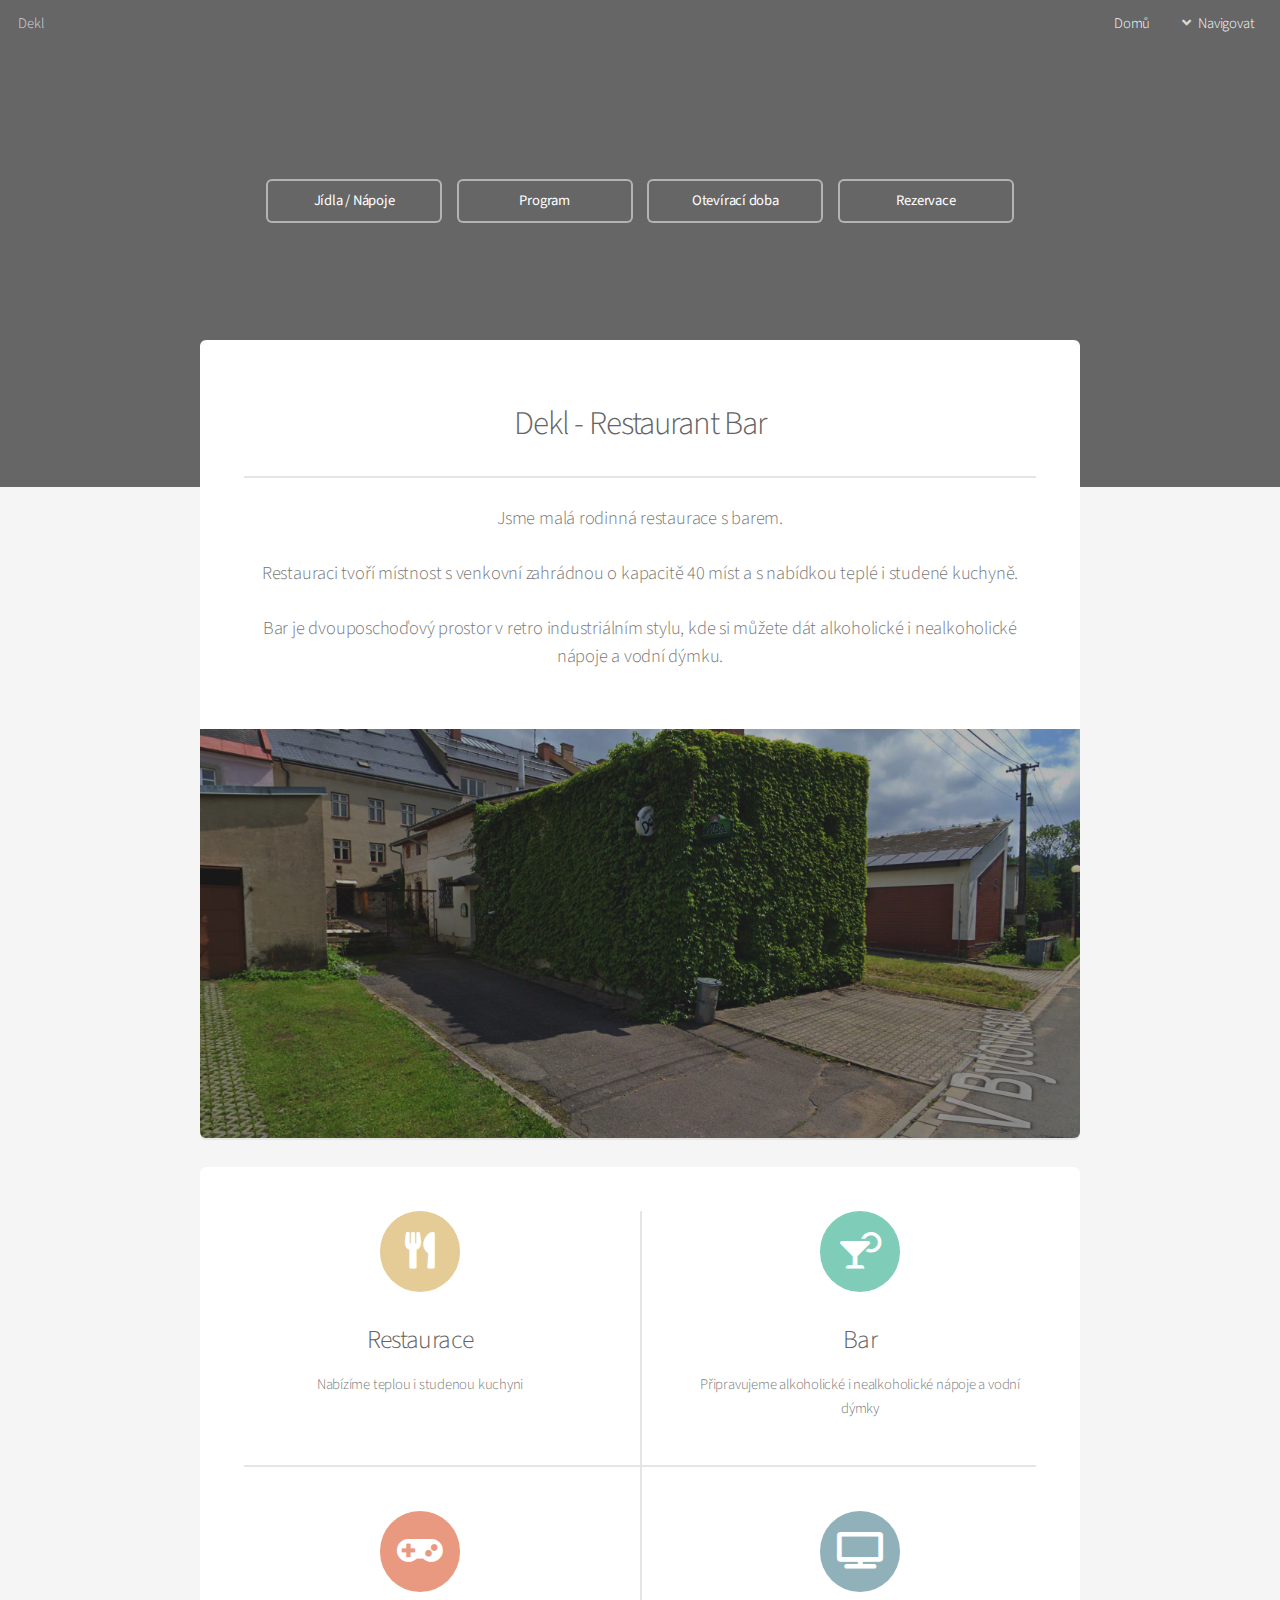
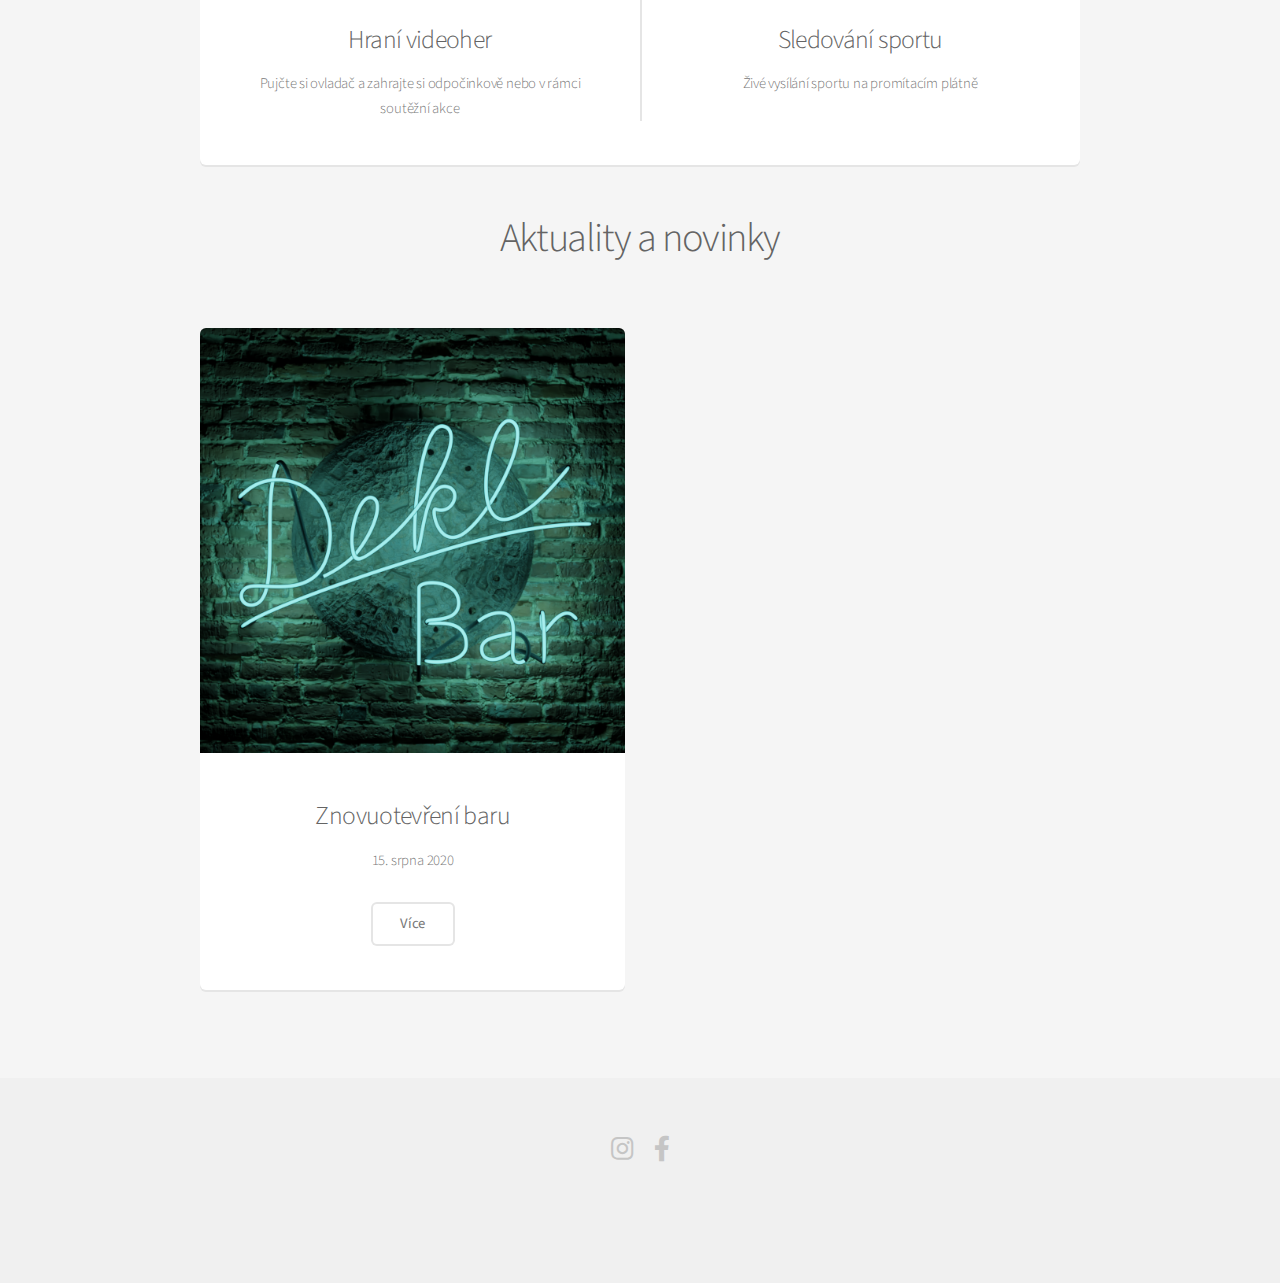
==== commit 15a91ecb: "upravy informaci a docasnych fotek" ====
--- a/index.html
+++ b/index.html
@@ -5,10 +5,10 @@
 
 
 
-<title>DoubleDekl</title>
+<title>Dekl</title>
 <meta charset="utf-8" />
 <meta name="viewport" content="width=device-width, initial-scale=1, user-scalable=no" />
-<link rel="stylesheet" href="/style.css" /><meta property="og:title" content="DoubleDekl" />
+<link rel="stylesheet" href="/style.css" /><meta property="og:title" content="Dekl" />
 <meta property="og:description" content="" />
 <meta property="og:type" content="website" />
 <meta property="og:url" content="https://compassionate-brown-27cc7e.netlify.app/" />
@@ -18,7 +18,8 @@
     <body class="landing is-preload">
         <div id="page-wrapper">
 <header id="header"class="alt">
-    <h1>Double Dekl</h1>
+    <h1>Dekl</h1>
+    
     <nav id="nav">
         <ul>
             <li><a href="https://compassionate-brown-27cc7e.netlify.app">Domů</a></li>
@@ -35,8 +36,8 @@
             <section id="banner">
             
             
-                <h2>Double Dekl</h2>
-                <p>Restaurace / Bar</p>
+                <h2></h2>
+                <p> </p>
                 <ul class="actions special">
                 
                     <li><a href="/listek/" class="button ">Jídla / Nápoje</a></li>
@@ -60,8 +61,8 @@
                     <section class="box special">
                         <header class="major">
                             
-                            <h2>Rodinná restaurace / bar</h2>
-                            <p>Přijďte se najíst, napít, zahrát si videohry nebo sledovat sport.</p>
+                            <h2>Dekl - Restaurant Bar</h2>
+                            <p>Jsme malá rodinná restaurace s barem. <br /><br />Restauraci tvoří místnost s venkovní zahrádnou o kapacitě 40 míst a s nabídkou teplé i studené kuchyně. <br /><br />Bar je dvouposchoďový prostor v retro industriálním stylu, kde si můžete dát alkoholické i nealkoholické nápoje a vodní dýmku.</p>
                         </header>
                         
                         <span class="image featured"><img src="images/Temp_ahradka.png" alt="" /></span>
@@ -80,13 +81,13 @@
                             <section>
                                 <span class="icon solid major fa-utensils accent5"></span>
                                 <h3>Restaurace</h3>
-                                <p>Dejte si u nás domácí pizzu nebo jídlo dle denní nabídky</p>
+                                <p>Nabízíme teplou i studenou kuchyni</p>
                             </section>
                             
                             <section>
-                                <span class="icon solid major fa-glass-martini-alt accent3"></span>
+                                <span class="icon solid major fa-cocktail accent3"></span>
                                 <h3>Bar</h3>
-                                <p>Přijďte na pivo, koktejl nebo panáka</p>
+                                <p>Připravujeme alkoholické i nealkoholické nápoje a vodní dýmky</p>
                             </section>
                             
                         </div>
@@ -95,14 +96,14 @@
                             
                             <section>
                                 <span class="icon solid major fa-gamepad accent2"></span>
-                                <h3>Videohry</h3>
-                                <p>Dostavte se na jednu z našich videoherních akcí a ukažte své rychlé palce v soutěži</p>
+                                <h3>Hraní videoher</h3>
+                                <p>Pujčte si ovladač a zahrajte si odpočinkově nebo v rámci soutěžní akce</p>
                             </section>
                             
                             <section>
                                 <span class="icon solid major fa-tv accent4"></span>
                                 <h3>Sledování sportu</h3>
-                                <p>Podívejte se s námi na živé visílání na velké obrazovce</p>
+                                <p>Živé vysílání sportu na promítacím plátně</p>
                             </section>
                             
                         </div>
@@ -116,7 +117,7 @@
                 
                   
                   <header class="major">
-                      <h2>Program</h2>
+                      <h2>Aktuality a novinky</h2>
                   </header>
                   
                   <div class="row">
@@ -124,15 +125,15 @@
                           <div class="col-6 col-12-narrower">
                               <section class="box special">
                                   
-                                  <span class="image featured"><img src="/images/Temp_fifa.jpeg" alt="" /></span>
+                                  <span class="image featured"><img src="/images/Dekl_Bar_logo_003.png" alt="" /></span>
                                   
-                                  <h3>XBox Fifa soutěž</h3>
+                                  <h3>Znovuotevření baru</h3>
                                   
                                   
-                                  <p>Pátek 28. srpna 2020</p>
+                                  <p>15. srpna 2020</p>
                                   
                                   <ul class="actions special">
-                                      <li><a href="https://compassionate-brown-27cc7e.netlify.app/blog/28_08_20_fifa/" class="button alt">Více </a></li>
+                                      <li><a href="https://compassionate-brown-27cc7e.netlify.app/blog/15_08_20_otevreni_baru/" class="button alt">Více </a></li>
                                   </ul>
                               </section>
                           </div>
@@ -149,6 +150,8 @@
         
             <li><a href="https://www.instagram.com/dekl_bar/" class="icon brands fa-instagram"><span class="label">instagram</span></a></li>
         
+            <li><a href="https://www.facebook.com/DeklKraliky/" class="icon brands fa-facebook-f"><span class="label">facebook</span></a></li>
+        
     </ul>
     <ul class="copyright">
         
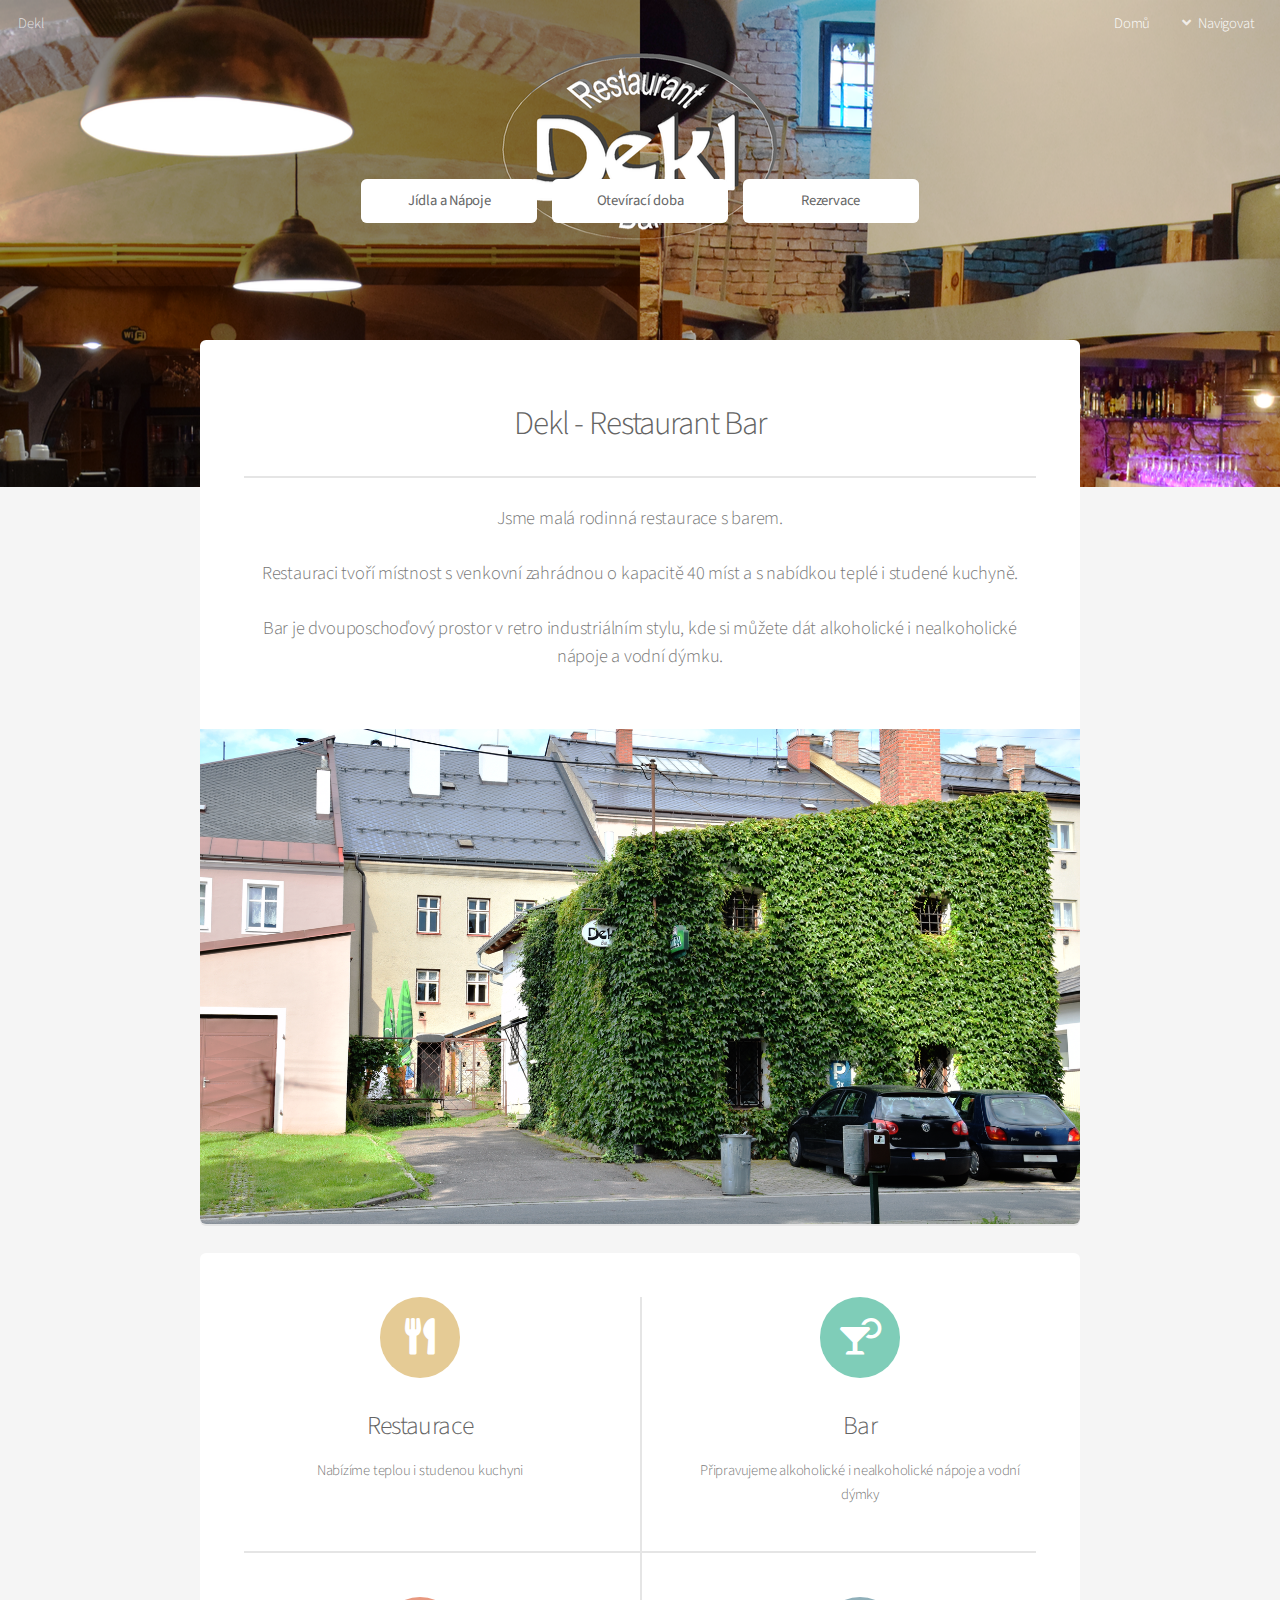
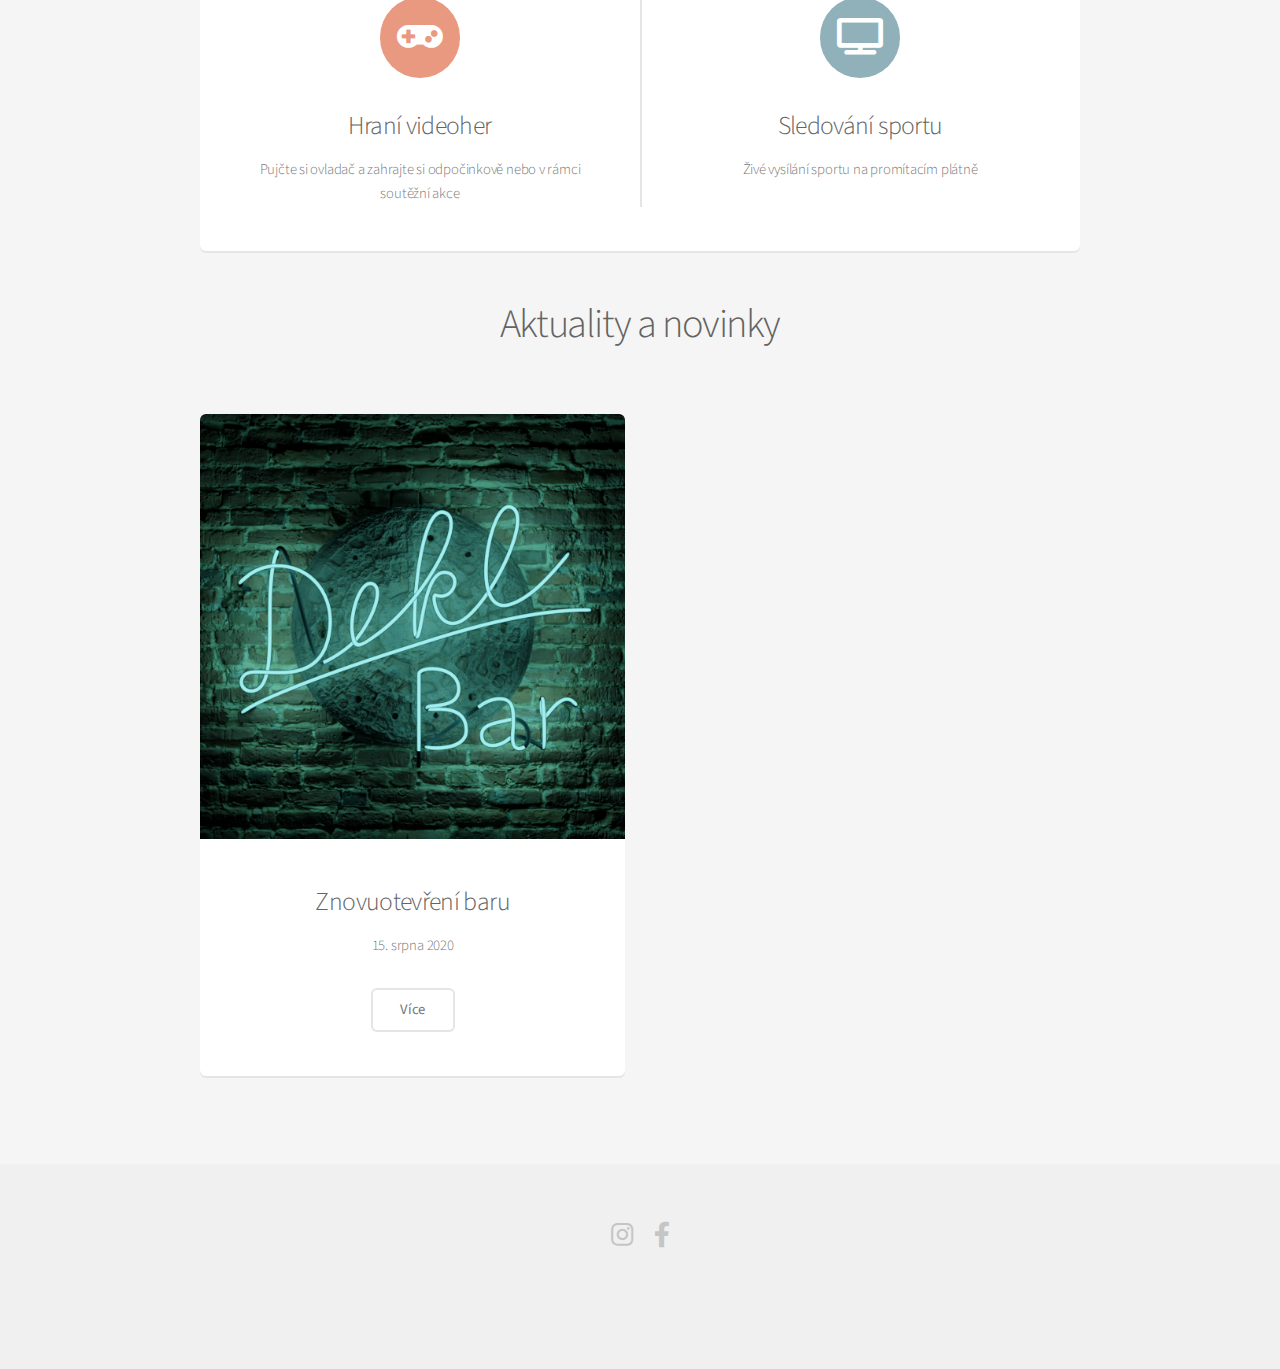
==== commit 2fd481e7: "Obrazky" ====
--- a/index.html
+++ b/index.html
@@ -25,7 +25,7 @@
             <li><a href="https://compassionate-brown-27cc7e.netlify.app">Domů</a></li>
             <li>
                 <a href="#" class="icon solid fa-angle-down">Navigovat</a>
-                <ul><li><a href="/info/">Informace</a></li><li><a href="/contact/">Kontakty</a></li><li><a href="/listek/">Jídla / Nápoje</a></li><li><a href="/blog/">Program</a></li></ul>
+                <ul><li><a href="/info/">Informace</a></li><li><a href="/contact/">Kontakty</a></li><li><a href="/listek/">Jídla a nápoje</a></li><li><a href="/blog/">Aktuality a novinky</a></li></ul>
             </li>
             
             
@@ -40,13 +40,11 @@
                 <p> </p>
                 <ul class="actions special">
                 
-                    <li><a href="/listek/" class="button ">Jídla / Nápoje</a></li>
+                    <li><a href="/listek/" class="button primary">Jídla a Nápoje</a></li>
                 
-                    <li><a href="/blog/" class="button ">Program</a></li>
+                    <li><a href="/info/" class="button primary">Otevírací doba</a></li>
                 
-                    <li><a href="/info/" class="button ">Otevírací doba</a></li>
-                
-                    <li><a href="/contact/" class="button ">Rezervace</a></li>
+                    <li><a href="/contact/" class="button primary">Rezervace</a></li>
                 
                 </ul>
             
@@ -65,7 +63,7 @@
                             <p>Jsme malá rodinná restaurace s barem. <br /><br />Restauraci tvoří místnost s venkovní zahrádnou o kapacitě 40 míst a s nabídkou teplé i studené kuchyně. <br /><br />Bar je dvouposchoďový prostor v retro industriálním stylu, kde si můžete dát alkoholické i nealkoholické nápoje a vodní dýmku.</p>
                         </header>
                         
-                        <span class="image featured"><img src="images/Temp_ahradka.png" alt="" /></span>
+                        <span class="image featured"><img src="images/exterier_downscale.png" alt="" /></span>
                         
                     </section>
                 
--- a/style.css
+++ b/style.css
@@ -1,3 +1,3 @@
-@import url("css/fontawesome-all.min.css");@import url("https://fonts.googleapis.com/css?family=Source+Sans+Pro:300,400,300italic,400italic");html,body,div,span,applet,object,iframe,h1,h2,h3,h4,h5,h6,p,blockquote,pre,a,abbr,acronym,address,big,cite,code,del,dfn,em,img,ins,kbd,q,s,samp,small,strike,strong,sub,sup,tt,var,b,u,i,center,dl,dt,dd,ol,ul,li,fieldset,form,label,legend,table,caption,tbody,tfoot,thead,tr,th,td,article,aside,canvas,details,embed,figure,figcaption,footer,header,hgroup,menu,nav,output,ruby,section,summary,time,mark,audio,video{margin:0;padding:0;border:0;font-size:100%;font:inherit;vertical-align:baseline}article,aside,details,figcaption,figure,footer,header,hgroup,menu,nav,section{display:block}body{line-height:1}ol,ul{list-style:none}blockquote,q{quotes:none}blockquote:before,blockquote:after,q:before,q:after{content:'';content:none}table{border-collapse:collapse;border-spacing:0}body{-webkit-text-size-adjust:none}mark{background-color:transparent;color:inherit}input::-moz-focus-inner{border:0;padding:0}input,select,textarea{-moz-appearance:none;-webkit-appearance:none;-ms-appearance:none;appearance:none}@-ms-viewport{width:device-width}body{-ms-overflow-style:scrollbar}@media screen and (max-width: 480px){html,body{min-width:320px}}html{box-sizing:border-box}*,*:before,*:after{box-sizing:inherit}body{background:#f5f5f5}body,input,select,textarea{color:#777;font-family:"Source Sans Pro",sans-serif;font-size:16pt;font-weight:300;line-height:1.65em;letter-spacing:-0.015em}a{-moz-transition:color .2s ease-in-out,border-bottom-color .2s ease-in-out;-webkit-transition:color .2s ease-in-out,border-bottom-color .2s ease-in-out;-ms-transition:color .2s ease-in-out,border-bottom-color .2s ease-in-out;transition:color .2s ease-in-out,border-bottom-color .2s ease-in-out;border-bottom:dotted 1px;color:#e89980;text-decoration:none}a:hover{border-bottom-color:transparent}strong,b{color:#646464;font-weight:400}em,i{font-style:italic}p{margin:0 0 2em 0}h1,h2,h3,h4,h5,h6{color:#646464;font-weight:300;line-height:1em;margin:0 0 .5em 0}h1 a,h2 a,h3 a,h4 a,h5 a,h6 a{color:inherit;text-decoration:none}h2{font-size:2.25em;line-height:1.5em;letter-spacing:-0.035em}h3{font-size:1.75em;line-height:1.5em;letter-spacing:-0.025em}h4{font-size:1.1em;line-height:1.5em;letter-spacing:0}h5{font-size:0.9em;line-height:1.5em;letter-spacing:0}h6{font-size:0.7em;line-height:1.5em;letter-spacing:0}sub{font-size:0.8em;position:relative;top:0.5em}sup{font-size:0.8em;position:relative;top:-0.5em}hr{border:0;border-bottom:solid 2px #e5e5e5;margin:2em 0}hr.major{margin:3em 0}blockquote{border-left:solid 4px #e5e5e5;font-style:italic;margin:0 0 2em 0;padding:0.5em 0 0.5em 2em}pre{-webkit-overflow-scrolling:touch;background:#f8f8f8;border-radius:6px;border:solid 1px #e5e5e5;font-family:monospace;font-size:0.9em;line-height:1.75em;margin:0 0 2em 0;overflow-x:auto;padding:1em 1.5em}pre code{border:solid 0px #e5e5e5;font-family:monospace;font-size:0.9em;line-height:1.75em;margin:0 0 2em 0;overflow-x:auto}code{background:#f8f8f8;border-radius:6px;border:solid 1px #e5e5e5;font-family:monospace;font-size:0.9em;margin:0 0.25em;padding:0.25em 0.65em}.align-left{text-align:left}.align-center{text-align:center}.align-right{text-align:right}.row{display:flex;flex-wrap:wrap;box-sizing:border-box;align-items:stretch}.row>*{box-sizing:border-box}.row.gtr-uniform>*>:last-child{margin-bottom:0}.row.aln-left{justify-content:flex-start}.row.aln-center{justify-content:center}.row.aln-right{justify-content:flex-end}.row.aln-top{align-items:flex-start}.row.aln-middle{align-items:center}.row.aln-bottom{align-items:flex-end}.row>.imp{order:-1}.row>.col-1{width:8.33333333%}.row>.off-1{margin-left:8.33333333%}.row>.col-2{width:16.66666667%}.row>.off-2{margin-left:16.66666667%}.row>.col-3{width:25%}.row>.off-3{margin-left:25%}.row>.col-4{width:33.33333333%}.row>.off-4{margin-left:33.33333333%}.row>.col-5{width:41.66666667%}.row>.off-5{margin-left:41.66666667%}.row>.col-6{width:50%}.row>.off-6{margin-left:50%}.row>.col-7{width:58.33333333%}.row>.off-7{margin-left:58.33333333%}.row>.col-8{width:66.66666667%}.row>.off-8{margin-left:66.66666667%}.row>.col-9{width:75%}.row>.off-9{margin-left:75%}.row>.col-10{width:83.33333333%}.row>.off-10{margin-left:83.33333333%}.row>.col-11{width:91.66666667%}.row>.off-11{margin-left:91.66666667%}.row>.col-12{width:100%}.row>.off-12{margin-left:100%}.row.gtr-0{margin-top:0;margin-left:0em}.row.gtr-0>*{padding:0 0 0 0em}.row.gtr-0.gtr-uniform{margin-top:0em}.row.gtr-0.gtr-uniform>*{padding-top:0em}.row.gtr-25{margin-top:0;margin-left:-.5em}.row.gtr-25>*{padding:0 0 0 .5em}.row.gtr-25.gtr-uniform{margin-top:-.5em}.row.gtr-25.gtr-uniform>*{padding-top:.5em}.row.gtr-50{margin-top:0;margin-left:-1em}.row.gtr-50>*{padding:0 0 0 1em}.row.gtr-50.gtr-uniform{margin-top:-1em}.row.gtr-50.gtr-uniform>*{padding-top:1em}.row{margin-top:0;margin-left:-2em}.row>*{padding:0 0 0 2em}.row.gtr-uniform{margin-top:-2em}.row.gtr-uniform>*{padding-top:2em}.row.gtr-150{margin-top:0;margin-left:-3em}.row.gtr-150>*{padding:0 0 0 3em}.row.gtr-150.gtr-uniform{margin-top:-3em}.row.gtr-150.gtr-uniform>*{padding-top:3em}.row.gtr-200{margin-top:0;margin-left:-4em}.row.gtr-200>*{padding:0 0 0 4em}.row.gtr-200.gtr-uniform{margin-top:-4em}.row.gtr-200.gtr-uniform>*{padding-top:4em}@media screen and (max-width: 1680px){.row{display:flex;flex-wrap:wrap;box-sizing:border-box;align-items:stretch}.row>*{box-sizing:border-box}.row.gtr-uniform>*>:last-child{margin-bottom:0}.row.aln-left{justify-content:flex-start}.row.aln-center{justify-content:center}.row.aln-right{justify-content:flex-end}.row.aln-top{align-items:flex-start}.row.aln-middle{align-items:center}.row.aln-bottom{align-items:flex-end}.row>.imp-wide{order:-1}.row>.col-1-wide{width:8.33333333%}.row>.off-1-wide{margin-left:8.33333333%}.row>.col-2-wide{width:16.66666667%}.row>.off-2-wide{margin-left:16.66666667%}.row>.col-3-wide{width:25%}.row>.off-3-wide{margin-left:25%}.row>.col-4-wide{width:33.33333333%}.row>.off-4-wide{margin-left:33.33333333%}.row>.col-5-wide{width:41.66666667%}.row>.off-5-wide{margin-left:41.66666667%}.row>.col-6-wide{width:50%}.row>.off-6-wide{margin-left:50%}.row>.col-7-wide{width:58.33333333%}.row>.off-7-wide{margin-left:58.33333333%}.row>.col-8-wide{width:66.66666667%}.row>.off-8-wide{margin-left:66.66666667%}.row>.col-9-wide{width:75%}.row>.off-9-wide{margin-left:75%}.row>.col-10-wide{width:83.33333333%}.row>.off-10-wide{margin-left:83.33333333%}.row>.col-11-wide{width:91.66666667%}.row>.off-11-wide{margin-left:91.66666667%}.row>.col-12-wide{width:100%}.row>.off-12-wide{margin-left:100%}.row.gtr-0{margin-top:0;margin-left:0em}.row.gtr-0>*{padding:0 0 0 0em}.row.gtr-0.gtr-uniform{margin-top:0em}.row.gtr-0.gtr-uniform>*{padding-top:0em}.row.gtr-25{margin-top:0;margin-left:-.5em}.row.gtr-25>*{padding:0 0 0 .5em}.row.gtr-25.gtr-uniform{margin-top:-.5em}.row.gtr-25.gtr-uniform>*{padding-top:.5em}.row.gtr-50{margin-top:0;margin-left:-1em}.row.gtr-50>*{padding:0 0 0 1em}.row.gtr-50.gtr-uniform{margin-top:-1em}.row.gtr-50.gtr-uniform>*{padding-top:1em}.row{margin-top:0;margin-left:-2em}.row>*{padding:0 0 0 2em}.row.gtr-uniform{margin-top:-2em}.row.gtr-uniform>*{padding-top:2em}.row.gtr-150{margin-top:0;margin-left:-3em}.row.gtr-150>*{padding:0 0 0 3em}.row.gtr-150.gtr-uniform{margin-top:-3em}.row.gtr-150.gtr-uniform>*{padding-top:3em}.row.gtr-200{margin-top:0;margin-left:-4em}.row.gtr-200>*{padding:0 0 0 4em}.row.gtr-200.gtr-uniform{margin-top:-4em}.row.gtr-200.gtr-uniform>*{padding-top:4em}}@media screen and (max-width: 1280px){.row{display:flex;flex-wrap:wrap;box-sizing:border-box;align-items:stretch}.row>*{box-sizing:border-box}.row.gtr-uniform>*>:last-child{margin-bottom:0}.row.aln-left{justify-content:flex-start}.row.aln-center{justify-content:center}.row.aln-right{justify-content:flex-end}.row.aln-top{align-items:flex-start}.row.aln-middle{align-items:center}.row.aln-bottom{align-items:flex-end}.row>.imp-normal{order:-1}.row>.col-1-normal{width:8.33333333%}.row>.off-1-normal{margin-left:8.33333333%}.row>.col-2-normal{width:16.66666667%}.row>.off-2-normal{margin-left:16.66666667%}.row>.col-3-normal{width:25%}.row>.off-3-normal{margin-left:25%}.row>.col-4-normal{width:33.33333333%}.row>.off-4-normal{margin-left:33.33333333%}.row>.col-5-normal{width:41.66666667%}.row>.off-5-normal{margin-left:41.66666667%}.row>.col-6-normal{width:50%}.row>.off-6-normal{margin-left:50%}.row>.col-7-normal{width:58.33333333%}.row>.off-7-normal{margin-left:58.33333333%}.row>.col-8-normal{width:66.66666667%}.row>.off-8-normal{margin-left:66.66666667%}.row>.col-9-normal{width:75%}.row>.off-9-normal{margin-left:75%}.row>.col-10-normal{width:83.33333333%}.row>.off-10-normal{margin-left:83.33333333%}.row>.col-11-normal{width:91.66666667%}.row>.off-11-normal{margin-left:91.66666667%}.row>.col-12-normal{width:100%}.row>.off-12-normal{margin-left:100%}.row.gtr-0{margin-top:0;margin-left:0em}.row.gtr-0>*{padding:0 0 0 0em}.row.gtr-0.gtr-uniform{margin-top:0em}.row.gtr-0.gtr-uniform>*{padding-top:0em}.row.gtr-25{margin-top:0;margin-left:-.5em}.row.gtr-25>*{padding:0 0 0 .5em}.row.gtr-25.gtr-uniform{margin-top:-.5em}.row.gtr-25.gtr-uniform>*{padding-top:.5em}.row.gtr-50{margin-top:0;margin-left:-1em}.row.gtr-50>*{padding:0 0 0 1em}.row.gtr-50.gtr-uniform{margin-top:-1em}.row.gtr-50.gtr-uniform>*{padding-top:1em}.row{margin-top:0;margin-left:-2em}.row>*{padding:0 0 0 2em}.row.gtr-uniform{margin-top:-2em}.row.gtr-uniform>*{padding-top:2em}.row.gtr-150{margin-top:0;margin-left:-3em}.row.gtr-150>*{padding:0 0 0 3em}.row.gtr-150.gtr-uniform{margin-top:-3em}.row.gtr-150.gtr-uniform>*{padding-top:3em}.row.gtr-200{margin-top:0;margin-left:-4em}.row.gtr-200>*{padding:0 0 0 4em}.row.gtr-200.gtr-uniform{margin-top:-4em}.row.gtr-200.gtr-uniform>*{padding-top:4em}}@media screen and (max-width: 980px){.row{display:flex;flex-wrap:wrap;box-sizing:border-box;align-items:stretch}.row>*{box-sizing:border-box}.row.gtr-uniform>*>:last-child{margin-bottom:0}.row.aln-left{justify-content:flex-start}.row.aln-center{justify-content:center}.row.aln-right{justify-content:flex-end}.row.aln-top{align-items:flex-start}.row.aln-middle{align-items:center}.row.aln-bottom{align-items:flex-end}.row>.imp-narrow{order:-1}.row>.col-1-narrow{width:8.33333333%}.row>.off-1-narrow{margin-left:8.33333333%}.row>.col-2-narrow{width:16.66666667%}.row>.off-2-narrow{margin-left:16.66666667%}.row>.col-3-narrow{width:25%}.row>.off-3-narrow{margin-left:25%}.row>.col-4-narrow{width:33.33333333%}.row>.off-4-narrow{margin-left:33.33333333%}.row>.col-5-narrow{width:41.66666667%}.row>.off-5-narrow{margin-left:41.66666667%}.row>.col-6-narrow{width:50%}.row>.off-6-narrow{margin-left:50%}.row>.col-7-narrow{width:58.33333333%}.row>.off-7-narrow{margin-left:58.33333333%}.row>.col-8-narrow{width:66.66666667%}.row>.off-8-narrow{margin-left:66.66666667%}.row>.col-9-narrow{width:75%}.row>.off-9-narrow{margin-left:75%}.row>.col-10-narrow{width:83.33333333%}.row>.off-10-narrow{margin-left:83.33333333%}.row>.col-11-narrow{width:91.66666667%}.row>.off-11-narrow{margin-left:91.66666667%}.row>.col-12-narrow{width:100%}.row>.off-12-narrow{margin-left:100%}.row.gtr-0{margin-top:0;margin-left:0em}.row.gtr-0>*{padding:0 0 0 0em}.row.gtr-0.gtr-uniform{margin-top:0em}.row.gtr-0.gtr-uniform>*{padding-top:0em}.row.gtr-25{margin-top:0;margin-left:-.5em}.row.gtr-25>*{padding:0 0 0 .5em}.row.gtr-25.gtr-uniform{margin-top:-.5em}.row.gtr-25.gtr-uniform>*{padding-top:.5em}.row.gtr-50{margin-top:0;margin-left:-1em}.row.gtr-50>*{padding:0 0 0 1em}.row.gtr-50.gtr-uniform{margin-top:-1em}.row.gtr-50.gtr-uniform>*{padding-top:1em}.row{margin-top:0;margin-left:-2em}.row>*{padding:0 0 0 2em}.row.gtr-uniform{margin-top:-2em}.row.gtr-uniform>*{padding-top:2em}.row.gtr-150{margin-top:0;margin-left:-3em}.row.gtr-150>*{padding:0 0 0 3em}.row.gtr-150.gtr-uniform{margin-top:-3em}.row.gtr-150.gtr-uniform>*{padding-top:3em}.row.gtr-200{margin-top:0;margin-left:-4em}.row.gtr-200>*{padding:0 0 0 4em}.row.gtr-200.gtr-uniform{margin-top:-4em}.row.gtr-200.gtr-uniform>*{padding-top:4em}}@media screen and (max-width: 840px){.row{display:flex;flex-wrap:wrap;box-sizing:border-box;align-items:stretch}.row>*{box-sizing:border-box}.row.gtr-uniform>*>:last-child{margin-bottom:0}.row.aln-left{justify-content:flex-start}.row.aln-center{justify-content:center}.row.aln-right{justify-content:flex-end}.row.aln-top{align-items:flex-start}.row.aln-middle{align-items:center}.row.aln-bottom{align-items:flex-end}.row>.imp-narrower{order:-1}.row>.col-1-narrower{width:8.33333333%}.row>.off-1-narrower{margin-left:8.33333333%}.row>.col-2-narrower{width:16.66666667%}.row>.off-2-narrower{margin-left:16.66666667%}.row>.col-3-narrower{width:25%}.row>.off-3-narrower{margin-left:25%}.row>.col-4-narrower{width:33.33333333%}.row>.off-4-narrower{margin-left:33.33333333%}.row>.col-5-narrower{width:41.66666667%}.row>.off-5-narrower{margin-left:41.66666667%}.row>.col-6-narrower{width:50%}.row>.off-6-narrower{margin-left:50%}.row>.col-7-narrower{width:58.33333333%}.row>.off-7-narrower{margin-left:58.33333333%}.row>.col-8-narrower{width:66.66666667%}.row>.off-8-narrower{margin-left:66.66666667%}.row>.col-9-narrower{width:75%}.row>.off-9-narrower{margin-left:75%}.row>.col-10-narrower{width:83.33333333%}.row>.off-10-narrower{margin-left:83.33333333%}.row>.col-11-narrower{width:91.66666667%}.row>.off-11-narrower{margin-left:91.66666667%}.row>.col-12-narrower{width:100%}.row>.off-12-narrower{margin-left:100%}.row.gtr-0{margin-top:0;margin-left:0em}.row.gtr-0>*{padding:0 0 0 0em}.row.gtr-0.gtr-uniform{margin-top:0em}.row.gtr-0.gtr-uniform>*{padding-top:0em}.row.gtr-25{margin-top:0;margin-left:-.5em}.row.gtr-25>*{padding:0 0 0 .5em}.row.gtr-25.gtr-uniform{margin-top:-.5em}.row.gtr-25.gtr-uniform>*{padding-top:.5em}.row.gtr-50{margin-top:0;margin-left:-1em}.row.gtr-50>*{padding:0 0 0 1em}.row.gtr-50.gtr-uniform{margin-top:-1em}.row.gtr-50.gtr-uniform>*{padding-top:1em}.row{margin-top:0;margin-left:-2em}.row>*{padding:0 0 0 2em}.row.gtr-uniform{margin-top:-2em}.row.gtr-uniform>*{padding-top:2em}.row.gtr-150{margin-top:0;margin-left:-3em}.row.gtr-150>*{padding:0 0 0 3em}.row.gtr-150.gtr-uniform{margin-top:-3em}.row.gtr-150.gtr-uniform>*{padding-top:3em}.row.gtr-200{margin-top:0;margin-left:-4em}.row.gtr-200>*{padding:0 0 0 4em}.row.gtr-200.gtr-uniform{margin-top:-4em}.row.gtr-200.gtr-uniform>*{padding-top:4em}}@media screen and (max-width: 736px){.row{display:flex;flex-wrap:wrap;box-sizing:border-box;align-items:stretch}.row>*{box-sizing:border-box}.row.gtr-uniform>*>:last-child{margin-bottom:0}.row.aln-left{justify-content:flex-start}.row.aln-center{justify-content:center}.row.aln-right{justify-content:flex-end}.row.aln-top{align-items:flex-start}.row.aln-middle{align-items:center}.row.aln-bottom{align-items:flex-end}.row>.imp-mobile{order:-1}.row>.col-1-mobile{width:8.33333333%}.row>.off-1-mobile{margin-left:8.33333333%}.row>.col-2-mobile{width:16.66666667%}.row>.off-2-mobile{margin-left:16.66666667%}.row>.col-3-mobile{width:25%}.row>.off-3-mobile{margin-left:25%}.row>.col-4-mobile{width:33.33333333%}.row>.off-4-mobile{margin-left:33.33333333%}.row>.col-5-mobile{width:41.66666667%}.row>.off-5-mobile{margin-left:41.66666667%}.row>.col-6-mobile{width:50%}.row>.off-6-mobile{margin-left:50%}.row>.col-7-mobile{width:58.33333333%}.row>.off-7-mobile{margin-left:58.33333333%}.row>.col-8-mobile{width:66.66666667%}.row>.off-8-mobile{margin-left:66.66666667%}.row>.col-9-mobile{width:75%}.row>.off-9-mobile{margin-left:75%}.row>.col-10-mobile{width:83.33333333%}.row>.off-10-mobile{margin-left:83.33333333%}.row>.col-11-mobile{width:91.66666667%}.row>.off-11-mobile{margin-left:91.66666667%}.row>.col-12-mobile{width:100%}.row>.off-12-mobile{margin-left:100%}.row.gtr-0{margin-top:0;margin-left:0em}.row.gtr-0>*{padding:0 0 0 0em}.row.gtr-0.gtr-uniform{margin-top:0em}.row.gtr-0.gtr-uniform>*{padding-top:0em}.row.gtr-25{margin-top:0;margin-left:-.5em}.row.gtr-25>*{padding:0 0 0 .5em}.row.gtr-25.gtr-uniform{margin-top:-.5em}.row.gtr-25.gtr-uniform>*{padding-top:.5em}.row.gtr-50{margin-top:0;margin-left:-1em}.row.gtr-50>*{padding:0 0 0 1em}.row.gtr-50.gtr-uniform{margin-top:-1em}.row.gtr-50.gtr-uniform>*{padding-top:1em}.row{margin-top:0;margin-left:-2em}.row>*{padding:0 0 0 2em}.row.gtr-uniform{margin-top:-2em}.row.gtr-uniform>*{padding-top:2em}.row.gtr-150{margin-top:0;margin-left:-3em}.row.gtr-150>*{padding:0 0 0 3em}.row.gtr-150.gtr-uniform{margin-top:-3em}.row.gtr-150.gtr-uniform>*{padding-top:3em}.row.gtr-200{margin-top:0;margin-left:-4em}.row.gtr-200>*{padding:0 0 0 4em}.row.gtr-200.gtr-uniform{margin-top:-4em}.row.gtr-200.gtr-uniform>*{padding-top:4em}}@media screen and (max-width: 480px){.row{display:flex;flex-wrap:wrap;box-sizing:border-box;align-items:stretch}.row>*{box-sizing:border-box}.row.gtr-uniform>*>:last-child{margin-bottom:0}.row.aln-left{justify-content:flex-start}.row.aln-center{justify-content:center}.row.aln-right{justify-content:flex-end}.row.aln-top{align-items:flex-start}.row.aln-middle{align-items:center}.row.aln-bottom{align-items:flex-end}.row>.imp-mobilep{order:-1}.row>.col-1-mobilep{width:8.33333333%}.row>.off-1-mobilep{margin-left:8.33333333%}.row>.col-2-mobilep{width:16.66666667%}.row>.off-2-mobilep{margin-left:16.66666667%}.row>.col-3-mobilep{width:25%}.row>.off-3-mobilep{margin-left:25%}.row>.col-4-mobilep{width:33.33333333%}.row>.off-4-mobilep{margin-left:33.33333333%}.row>.col-5-mobilep{width:41.66666667%}.row>.off-5-mobilep{margin-left:41.66666667%}.row>.col-6-mobilep{width:50%}.row>.off-6-mobilep{margin-left:50%}.row>.col-7-mobilep{width:58.33333333%}.row>.off-7-mobilep{margin-left:58.33333333%}.row>.col-8-mobilep{width:66.66666667%}.row>.off-8-mobilep{margin-left:66.66666667%}.row>.col-9-mobilep{width:75%}.row>.off-9-mobilep{margin-left:75%}.row>.col-10-mobilep{width:83.33333333%}.row>.off-10-mobilep{margin-left:83.33333333%}.row>.col-11-mobilep{width:91.66666667%}.row>.off-11-mobilep{margin-left:91.66666667%}.row>.col-12-mobilep{width:100%}.row>.off-12-mobilep{margin-left:100%}.row.gtr-0{margin-top:0;margin-left:0em}.row.gtr-0>*{padding:0 0 0 0em}.row.gtr-0.gtr-uniform{margin-top:0em}.row.gtr-0.gtr-uniform>*{padding-top:0em}.row.gtr-25{margin-top:0;margin-left:-.5em}.row.gtr-25>*{padding:0 0 0 .5em}.row.gtr-25.gtr-uniform{margin-top:-.5em}.row.gtr-25.gtr-uniform>*{padding-top:.5em}.row.gtr-50{margin-top:0;margin-left:-1em}.row.gtr-50>*{padding:0 0 0 1em}.row.gtr-50.gtr-uniform{margin-top:-1em}.row.gtr-50.gtr-uniform>*{padding-top:1em}.row{margin-top:0;margin-left:-2em}.row>*{padding:0 0 0 2em}.row.gtr-uniform{margin-top:-2em}.row.gtr-uniform>*{padding-top:2em}.row.gtr-150{margin-top:0;margin-left:-3em}.row.gtr-150>*{padding:0 0 0 3em}.row.gtr-150.gtr-uniform{margin-top:-3em}.row.gtr-150.gtr-uniform>*{padding-top:3em}.row.gtr-200{margin-top:0;margin-left:-4em}.row.gtr-200>*{padding:0 0 0 4em}.row.gtr-200.gtr-uniform{margin-top:-4em}.row.gtr-200.gtr-uniform>*{padding-top:4em}}.container{margin:0 auto;max-width:calc(100% - 5em);width:60em}.container.xsmall{width:15em}.container.small{width:30em}.container.medium{width:45em}.container.large{width:75em}.container.xlarge{width:90em}.container.max{width:100%}@media screen and (max-width: 840px){.container{width:100% !important}}@media screen and (max-width: 736px){.container{max-width:100%}}section.special,article.special{text-align:center}header p{color:#999;position:relative;margin:0 0 1.5em 0;font-style:italic}header h2+p{font-size:1.25em;margin-top:-1em;line-height:1.5em}header h3+p{font-size:1.1em;margin-top:-0.85em;line-height:1.5em}header h4+p,header h5+p,header h6+p{font-size:0.8em;margin-top:-0.5em;line-height:1.5em}header.major{padding:1em 0;text-align:center}header.major h2{margin:0}header.major p{display:inline-block;border-top:solid 2px #e5e5e5;color:#777;margin:1.5em 0 0 0;padding:1.5em 0 0 0;font-style:normal}form{margin:0 0 2em 0}label{color:#646464;display:block;font-size:0.9em;font-weight:300;margin:0 0 1em 0}input[type="text"],input[type="password"],input[type="email"],select,textarea{-moz-appearance:none;-webkit-appearance:none;-ms-appearance:none;appearance:none;background-color:#f8f8f8;border-radius:6px;border:solid 1px #e5e5e5;color:inherit;display:block;outline:0;padding:0 1em;text-decoration:none;width:100%}input[type="text"]:invalid,input[type="password"]:invalid,input[type="email"]:invalid,select:invalid,textarea:invalid{box-shadow:none}input[type="text"]:focus,input[type="password"]:focus,input[type="email"]:focus,select:focus,textarea:focus{border-color:#e89980;box-shadow:0 0 0 2px #e89980}select{background-image:url("data:image/svg+xml;charset=utf8,%3Csvg xmlns='http://www.w3.org/2000/svg' width='40' height='40' preserveAspectRatio='none' viewBox='0 0 40 40'%3E%3Cpath d='M9.4,12.3l10.4,10.4l10.4-10.4c0.2-0.2,0.5-0.4,0.9-0.4c0.3,0,0.6,0.1,0.9,0.4l3.3,3.3c0.2,0.2,0.4,0.5,0.4,0.9 c0,0.4-0.1,0.6-0.4,0.9L20.7,31.9c-0.2,0.2-0.5,0.4-0.9,0.4c-0.3,0-0.6-0.1-0.9-0.4L4.3,17.3c-0.2-0.2-0.4-0.5-0.4-0.9 c0-0.4,0.1-0.6,0.4-0.9l3.3-3.3c0.2-0.2,0.5-0.4,0.9-0.4S9.1,12.1,9.4,12.3z' fill='%23e5e5e5' /%3E%3C/svg%3E");background-size:1.25em;background-repeat:no-repeat;background-position:calc(100% - 1em) center;height:3em;padding-right:3em;text-overflow:ellipsis}select option{color:#777;background-color:#f5f5f5}select:focus::-ms-value{background-color:transparent}select::-ms-expand{display:none}input[type="text"],input[type="password"],input[type="email"],select{height:3em}textarea{padding:0.75em 1em}input[type="checkbox"],input[type="radio"]{-moz-appearance:none;-webkit-appearance:none;-ms-appearance:none;appearance:none;display:block;float:left;margin-right:-2em;opacity:0;width:1em;z-index:-1}input[type="checkbox"]+label,input[type="radio"]+label{text-decoration:none;color:#777;cursor:pointer;display:inline-block;font-size:1em;font-weight:300;padding-left:2.55em;padding-right:0.75em;position:relative}input[type="checkbox"]+label:before,input[type="radio"]+label:before{-moz-osx-font-smoothing:grayscale;-webkit-font-smoothing:antialiased;display:inline-block;font-style:normal;font-variant:normal;text-rendering:auto;line-height:1;text-transform:none !important;font-family:'Font Awesome 5 Free';font-weight:900}input[type="checkbox"]+label:before,input[type="radio"]+label:before{background:#f8f8f8;border-radius:6px;border:solid 1px #e5e5e5;content:'';display:inline-block;font-size:0.8em;height:2.25em;left:0;line-height:2.25em;position:absolute;text-align:center;top:0;width:2.25em}input[type="checkbox"]:checked+label:before,input[type="radio"]:checked+label:before{background:#666;border-color:#666;color:#fff;content:'\f00c'}input[type="checkbox"]:focus+label:before,input[type="radio"]:focus+label:before{border-color:#e89980;box-shadow:0 0 0 1px #e89980}input[type="checkbox"]+label:before{border-radius:6px}input[type="radio"]+label:before{border-radius:100%}::-webkit-input-placeholder{color:#999 !important;opacity:1.0}:-moz-placeholder{color:#999 !important;opacity:1.0}::-moz-placeholder{color:#999 !important;opacity:1.0}:-ms-input-placeholder{color:#999 !important;opacity:1.0}.box{background:#fff;border-radius:6px;box-shadow:0 2px 0 0 #e5e5e5;margin:0 0 2em 0;padding:3em}.box>:last-child{margin-bottom:0}.box.alt{background:none !important;border-radius:0 !important;box-shadow:none !important;margin:0 0 2em 0;padding:0 !important}.box.features .features-row{border-top:solid 2px #e5e5e5;position:relative}.box.features .features-row:after{clear:both;content:'';display:block}.box.features .features-row section{float:left;padding:3em;width:50%}.box.features .features-row section :last-child{margin-bottom:0}.box.features .features-row section:nth-child(2n){padding-right:0}.box.features .features-row section:nth-child(2n):before{background:#e5e5e5;content:'';display:block;height:100%;margin-left:-3em;position:absolute;top:0;width:2px}.box.features .features-row section:nth-child(2n-1){padding-left:0}.box.features .features-row:first-child{border-top:0}.box.features .features-row:first-child section{padding-top:0}.box.features .features-row:last-child{padding-bottom:0}.box.features .features-row:last-child section{padding-bottom:0}.box.special{text-align:center}.box .image.featured{border-radius:0;display:block;margin:3em 0 3em -3em;position:relative;width:calc(100% + 6em)}.box .image.featured img{border-radius:0;display:block;width:100%}.box .image.featured:first-child{border-radius:6px 6px 0 0;margin-bottom:3em;margin-top:-3em}.box .image.featured:first-child img{border-radius:6px 6px 0 0}.box .image.featured:last-child{border-radius:0 0 6px 6px;margin-bottom:-3em;margin-top:3em}.box .image.featured:last-child img{border-radius:0 0 6px 6px}.icon{text-decoration:none;border-bottom:none;position:relative}.icon:before{-moz-osx-font-smoothing:grayscale;-webkit-font-smoothing:antialiased;display:inline-block;font-style:normal;font-variant:normal;text-rendering:auto;line-height:1;text-transform:none !important;font-family:'Font Awesome 5 Free';font-weight:400}.icon>.label{display:none}.icon:before{line-height:inherit}.icon.solid:before{font-weight:900}.icon.brands:before{font-family:'Font Awesome 5 Brands'}.icon.major{background:#666;border-radius:100%;color:#fff;cursor:default;display:inline-block;height:5.5em;line-height:5.5em;margin:0 0 2em 0;width:5.5em}.icon.major:before{font-size:2.5em}.icon.major.accent1{background:#666;color:#fff}.icon.major.accent2{background:#e89980;color:#fff}.icon.major.accent3{background:#7fcdb8;color:#fff}.icon.major.accent4{background:#90b0ba;color:#fff}.icon.major.accent5{background:#e5cb95;color:#fff}.image{border-radius:6px;border:0;display:inline-block;position:relative}.image img{border-radius:6px;display:block}.image.left{float:left;padding:0 1.5em 1em 0;top:0.25em}.image.right{float:right;padding:0 0 1em 1.5em;top:0.25em}.image.fit{display:block;margin:0 0 2em 0;width:100%}.image.fit img{display:block;width:100%}ol{list-style:decimal;margin:0 0 2em 0;padding-left:1.25em}ol li{padding-left:0.25em}ul{list-style:disc;margin:0 0 2em 0;padding-left:1em}ul li{padding-left:0.5em}ul.alt{list-style:none;padding-left:0}ul.alt li{border-top:solid 1px #e5e5e5;padding:0.5em 0}ul.alt li:first-child{border-top:0;padding-top:0}ul.icons{cursor:default;list-style:none;padding-left:0}ul.icons li{display:inline-block;padding:0 1.25em 0 0}ul.icons li:last-child{padding-right:0}ul.icons li .icon{color:inherit}ul.icons li .icon:before{font-size:1.75em}dl{margin:0 0 2em 0}ul.actions{display:-moz-flex;display:-webkit-flex;display:-ms-flex;display:flex;cursor:default;list-style:none;margin-left:-1em;padding-left:0}ul.actions li{padding:0 0 0 1em;vertical-align:middle}ul.actions.special{-moz-justify-content:center;-webkit-justify-content:center;-ms-justify-content:center;justify-content:center;width:100%;margin-left:0}ul.actions.special li:first-child{padding-left:0}ul.actions.stacked{-moz-flex-direction:column;-webkit-flex-direction:column;-ms-flex-direction:column;flex-direction:column;margin-left:0}ul.actions.stacked li{padding:1.3em 0 0 0}ul.actions.stacked li:first-child{padding-top:0}ul.actions.fit{width:calc(100% + 1em)}ul.actions.fit li{-moz-flex-grow:1;-webkit-flex-grow:1;-ms-flex-grow:1;flex-grow:1;-moz-flex-shrink:1;-webkit-flex-shrink:1;-ms-flex-shrink:1;flex-shrink:1;width:100%}ul.actions.fit li>*{width:100%}ul.actions.fit.stacked{width:100%}@media screen and (max-width: 480px){ul.actions:not(.fixed){-moz-flex-direction:column;-webkit-flex-direction:column;-ms-flex-direction:column;flex-direction:column;margin-left:0;width:100% !important}ul.actions:not(.fixed) li{-moz-flex-grow:1;-webkit-flex-grow:1;-ms-flex-grow:1;flex-grow:1;-moz-flex-shrink:1;-webkit-flex-shrink:1;-ms-flex-shrink:1;flex-shrink:1;padding:1em 0 0 0;text-align:center;width:100%}ul.actions:not(.fixed) li>*{width:100%}ul.actions:not(.fixed) li:first-child{padding-top:0}ul.actions:not(.fixed) li input[type="submit"],ul.actions:not(.fixed) li input[type="reset"],ul.actions:not(.fixed) li input[type="button"],ul.actions:not(.fixed) li button,ul.actions:not(.fixed) li .button{width:100%}ul.actions:not(.fixed) li input[type="submit"].icon:before,ul.actions:not(.fixed) li input[type="reset"].icon:before,ul.actions:not(.fixed) li input[type="button"].icon:before,ul.actions:not(.fixed) li button.icon:before,ul.actions:not(.fixed) li .button.icon:before{margin-left:-0.5em}}.table-wrapper{-webkit-overflow-scrolling:touch;overflow-x:auto}table{margin:0 0 2em 0;width:100%}table tbody tr{border:solid 1px #e5e5e5;border-left:0;border-right:0}table tbody tr:nth-child(2n + 1){background-color:#f8f8f8}table td{padding:0.75em 0.75em}table th{color:#646464;font-size:0.9em;font-weight:300;padding:0 0.75em 0.75em 0.75em;text-align:left}table thead{border-bottom:solid 2px #e5e5e5}table tfoot{border-top:solid 2px #e5e5e5}table.alt{border-collapse:separate}table.alt tbody tr td{border:solid 1px #e5e5e5;border-left-width:0;border-top-width:0}table.alt tbody tr td:first-child{border-left-width:1px}table.alt tbody tr:first-child td{border-top-width:1px}table.alt thead{border-bottom:0}table.alt tfoot{border-top:0}input[type="submit"],input[type="reset"],input[type="button"],.button{-moz-appearance:none;-webkit-appearance:none;-ms-appearance:none;appearance:none;-moz-transition:background-color .2s ease-in-out,color .2s ease-in-out;-webkit-transition:background-color .2s ease-in-out,color .2s ease-in-out;-ms-transition:background-color .2s ease-in-out,color .2s ease-in-out;transition:background-color .2s ease-in-out,color .2s ease-in-out;background-color:#666;border-radius:6px;border:0;color:#fff;cursor:pointer;display:inline-block;font-weight:400;height:3em;line-height:3em;padding:0 2em;text-align:center;text-decoration:none;white-space:nowrap}input[type="submit"]:hover,input[type="reset"]:hover,input[type="button"]:hover,.button:hover{background-color:#737373}input[type="submit"]:active,input[type="reset"]:active,input[type="button"]:active,.button:active{background-color:#595959}input[type="submit"].icon,input[type="reset"].icon,input[type="button"].icon,.button.icon{padding-left:1.35em}input[type="submit"].icon:before,input[type="reset"].icon:before,input[type="button"].icon:before,.button.icon:before{margin-right:0.5em}input[type="submit"].fit,input[type="reset"].fit,input[type="button"].fit,.button.fit{width:100%}input[type="submit"].small,input[type="reset"].small,input[type="button"].small,.button.small{font-size:0.8em;height:2.7em;line-height:2.7em}input[type="submit"].large,input[type="reset"].large,input[type="button"].large,.button.large{font-size:1.25em;height:2.7em;line-height:2.7em}input[type="submit"].alt,input[type="reset"].alt,input[type="button"].alt,.button.alt{background-color:transparent;box-shadow:inset 0 0 0 2px #e5e5e5;color:#777}input[type="submit"].alt:hover,input[type="reset"].alt:hover,input[type="button"].alt:hover,.button.alt:hover{background-color:#f8f8f8}input[type="submit"].alt:active,input[type="reset"].alt:active,input[type="button"].alt:active,.button.alt:active{background-color:#f0f0f0}input[type="submit"].alt.icon:before,input[type="reset"].alt.icon:before,input[type="button"].alt.icon:before,.button.alt.icon:before{color:#999}input[type="submit"].primary,input[type="reset"].primary,input[type="button"].primary,.button.primary{background-color:#e89980;color:#fff !important}input[type="submit"].primary:hover,input[type="reset"].primary:hover,input[type="button"].primary:hover,.button.primary:hover{background-color:#ecaa96}input[type="submit"].primary:active,input[type="reset"].primary:active,input[type="button"].primary:active,.button.primary:active{background-color:#e4886a}input[type="submit"].disabled,input[type="submit"]:disabled,input[type="reset"].disabled,input[type="reset"]:disabled,input[type="button"].disabled,input[type="button"]:disabled,.button.disabled,.button:disabled{background-color:#777 !important;box-shadow:inset 0 -0.15em 0 0 rgba(0,0,0,0.15);color:#f5f5f5 !important;cursor:default;opacity:0.25}#page-wrapper{padding-top:3em}body.landing #page-wrapper{padding-top:0}@-moz-keyframes reveal-header{0%{top:-5em}100%{top:0}}@-webkit-keyframes reveal-header{0%{top:-5em}100%{top:0}}@-ms-keyframes reveal-header{0%{top:-5em}100%{top:0}}@keyframes reveal-header{0%{top:-5em}100%{top:0}}#header{background:#444;color:#bbb;cursor:default;height:3.25em;left:0;line-height:3.25em;position:fixed;top:0;width:100%;z-index:10000}#header h1{color:inherit;height:inherit;left:1.25em;line-height:inherit;margin:0;padding:0;position:absolute;top:0}#header h1 a{color:#fff;font-weight:400;border:0}#header nav{height:inherit;line-height:inherit;position:absolute;right:0.75em;top:0;vertical-align:middle}#header nav>ul{list-style:none;margin:0;padding-left:0}#header nav>ul>li{display:inline-block;padding-left:0}#header nav>ul>li>ul{display:none}#header nav>ul>li a{display:inline-block;height:2em;line-height:1.95em;padding:0 1em;border-radius:6px}#header nav>ul>li a:not(.button){color:#fff;display:inline-block;text-decoration:none;border:0}#header nav>ul>li a:not(.button).icon:before{color:#999;margin-right:0.5em}#header nav>ul>li:first-child{margin-left:0}#header nav>ul>li.active a:not(.button){background-color:rgba(153,153,153,0.25)}#header nav>ul>li .button{margin:0 0 0 0.5em;position:relative}#header input[type="submit"],#header input[type="reset"],#header input[type="button"],#header .button{background-color:transparent;box-shadow:inset 0 0 0 2px #999;color:#fff}#header input[type="submit"]:hover,#header input[type="reset"]:hover,#header input[type="button"]:hover,#header .button:hover{background-color:rgba(153,153,153,0.25)}#header input[type="submit"]:active,#header input[type="reset"]:active,#header input[type="button"]:active,#header .button:active{background-color:rgba(153,153,153,0.5)}#header .container{position:relative}#header .container h1{left:0}#header .container nav{right:0}#header.reveal{-moz-animation:reveal-header 0.5s;-webkit-animation:reveal-header 0.5s;-ms-animation:reveal-header 0.5s;animation:reveal-header 0.5s}#header.alt{-moz-animation:none;-webkit-animation:none;-ms-animation:none;animation:none;background:none;color:rgba(255,255,255,0.75);position:absolute}#header.alt nav>ul>li a:not(.button).icon:before{color:rgba(255,255,255,0.75)}#header.alt nav>ul>li.active a:not(.button){background-color:rgba(255,255,255,0.2)}#header.alt input[type="submit"],#header.alt input[type="reset"],#header.alt input[type="button"],#header.alt .button{box-shadow:inset 0 0 0 2px rgba(255,255,255,0.5)}#header.alt input[type="submit"]:hover,#header.alt input[type="reset"]:hover,#header.alt input[type="button"]:hover,#header.alt .button:hover{background-color:rgba(255,255,255,0.1)}#header.alt input[type="submit"]:active,#header.alt input[type="reset"]:active,#header.alt input[type="button"]:active,#header.alt .button:active{background-color:rgba(255,255,255,0.2)}.dropotron{background:#fff;border-radius:6px;box-shadow:0 2px 0 0 rgba(0,0,0,0.065),inset 0 -1px 0 0 #fff,inset 0 0 0 1px rgba(229,229,229,0.5);list-style:none;margin:calc(-0.5em + 1px) 0 0 1px;padding:0.5em 0;width:11em}.dropotron li{padding:0}.dropotron li a,.dropotron li span{-moz-transition:none;-webkit-transition:none;-ms-transition:none;transition:none;border:0;border-top:solid 1px #f2f2f2;color:inherit;display:block;padding:0.15em 1em}.dropotron li:first-child>a,.dropotron li:first-child>span{border-top:0}.dropotron li.active>a,.dropotron li.active>span,.dropotron li:hover>a,.dropotron li:hover>span{background:#e89980;color:#fff}.dropotron.level-0{font-size:0.9em;margin:1em 0 0 0}.dropotron.level-0:before{-moz-transform:rotate(45deg);-webkit-transform:rotate(45deg);-ms-transform:rotate(45deg);transform:rotate(45deg);background:#fff;border:solid 1px rgba(229,229,229,0.5);border-bottom:0;border-right:0;box-shadow:-0.25em -0.125em 0.125em 0 rgba(0,0,0,0.015);content:'';display:block;height:0.75em;position:absolute;right:1.25em;top:-0.375em;width:0.75em;z-index:0}#banner{background-attachment:scroll,							fixed;background-color:#666;background-image:url("images/Temp_banner.png");background-position:center top,						center center;background-repeat:repeat,							no-repeat;background-size:auto,							cover;color:#fff;padding:12em 0 20em 0;text-align:center}#banner :last-child{margin-bottom:0}#banner h2,#banner h3,#banner h4,#banner h5,#banner h6{color:#fff}#banner h2{font-size:3.5em;line-height:1em;margin:0 0 0.5em 0;padding:0}#banner p{font-size:1.25em;margin-bottom:1.75em}#banner input[type="submit"],#banner input[type="reset"],#banner input[type="button"],#banner .button{background-color:transparent;box-shadow:inset 0 0 0 2px rgba(255,255,255,0.5);color:#fff;min-width:12em}#banner input[type="submit"]:hover,#banner input[type="reset"]:hover,#banner input[type="button"]:hover,#banner .button:hover{background-color:rgba(255,255,255,0.1)}#banner input[type="submit"]:active,#banner input[type="reset"]:active,#banner input[type="button"]:active,#banner .button:active{background-color:rgba(255,255,255,0.2)}#banner input[type="submit"].primary,#banner input[type="reset"].primary,#banner input[type="button"].primary,#banner .button.primary{background:#fff;color:#666 !important}#main{padding:4em 0}#main>header{text-align:center;margin:0 0 3em 0}#main>header h2{font-size:2.75em;margin:0}#main>header p{border-top:solid 2px #e5e5e5;color:#777;display:inline-block;font-style:normal;margin:1em 0 0 0;padding:1em 0 1.25em 0}body.landing #main{margin-top:-14em}#footer{background:#f0f0f0;padding:4em 0 6em 0;text-align:center}#footer .icons a{-moz-transition:opacity .2s ease-in-out;-webkit-transition:opacity .2s ease-in-out;-ms-transition:opacity .2s ease-in-out;transition:opacity .2s ease-in-out;opacity:0.35}#footer .icons a:hover{opacity:0.75}#footer .copyright{color:#999;font-size:0.9em;line-height:1em;margin:2em 0 0 0;padding:0;text-align:center}#footer .copyright a{color:inherit}#footer .copyright li{border-left:solid 1px #ddd;display:inline-block;list-style:none;margin-left:1em;padding-left:1em}#footer .copyright li:first-child{border-left:0;margin-left:0;padding-left:0}#cta{background:#e89980;color:#f9e6df;padding:3.5em 0 4em 0;text-align:center}#cta h2,#cta h3,#cta h4,#cta h5,#cta h6{color:inherit}#cta form{margin:0 auto;max-width:100%;width:25em}#cta input[type="submit"],#cta input[type="reset"],#cta input[type="button"],#cta .button{box-shadow:none;background:#fff;color:#e89980}#cta input[type="text"],#cta input[type="password"],#cta input[type="email"],#cta select,#cta textarea{color:#fff;background:rgba(255,255,255,0.15);border:0}#cta input[type="text"]:focus,#cta input[type="password"]:focus,#cta input[type="email"]:focus,#cta select:focus,#cta textarea:focus{box-shadow:inset 0 0 0 2px #fff}#cta ::-webkit-input-placeholder{color:rgba(255,255,255,0.75) !important}#cta :-moz-placeholder{color:rgba(255,255,255,0.75) !important}#cta ::-moz-placeholder{color:rgba(255,255,255,0.75) !important}#cta :-ms-input-placeholder{color:rgba(255,255,255,0.75) !important}#cta .formerize-placeholder{color:rgba(255,255,255,0.75) !important}@media screen and (max-width: 1680px){body,input,select,textarea{font-size:13pt}#banner{padding:10em 0 18em 0}}@media screen and (max-width: 1280px){body,input,select,textarea{font-size:11pt}.dropotron.level-0{font-size:1em}#banner{background-attachment:scroll}#banner h2{font-size:3.5em}}@media screen and (max-width: 980px){body,input,select,textarea{font-size:11pt}}#navPanel,#navButton{display:none}@media screen and (max-width: 840px){html,body{overflow-x:hidden}body,input,select,textarea{font-size:11pt}h2 br,h3 br,h4 br,h5 br,h6 br{display:none}header br{display:none}header.major{padding:0 4em}.box{padding:3em 2em}.box.features>section{padding:3em 2em}.box .image.featured{margin-left:-2em;width:calc(100% + 4em)}.box .image.featured:first-child{margin-bottom:3em;margin-top:-3em}.box .image.featured:last-child{margin-bottom:-3em;margin-top:3em}#page-wrapper{padding-top:0}#header{display:none}#page-wrapper{-moz-backface-visibility:hidden;-webkit-backface-visibility:hidden;-ms-backface-visibility:hidden;backface-visibility:hidden;-moz-transition:-moz-transform .5s ease;-webkit-transition:-webkit-transform .5s ease;-ms-transition:-ms-transform .5s ease;transition:transform .5s ease;padding-bottom:1px}#navButton{-moz-backface-visibility:hidden;-webkit-backface-visibility:hidden;-ms-backface-visibility:hidden;backface-visibility:hidden;-moz-transition:-moz-transform .5s ease;-webkit-transition:-webkit-transform .5s ease;-ms-transition:-ms-transform .5s ease;transition:transform .5s ease;display:block;height:44px;left:0;position:fixed;top:0;width:100%;z-index:10001}#navButton .toggle{text-decoration:none;height:100%;left:0;position:absolute;top:0;width:100%;border:0;outline:0}#navButton .toggle:before{-moz-osx-font-smoothing:grayscale;-webkit-font-smoothing:antialiased;display:inline-block;font-style:normal;font-variant:normal;text-rendering:auto;line-height:1;text-transform:none !important;font-family:'Font Awesome 5 Free';font-weight:900}#navButton .toggle:before{background:rgba(192,192,192,0.75);border-radius:6px;color:#fff;content:'\f0c9';display:block;font-size:16px;height:2.25em;left:0.5em;line-height:2.25em;position:absolute;text-align:center;top:0.5em;width:3.5em}#navPanel{-moz-backface-visibility:hidden;-webkit-backface-visibility:hidden;-ms-backface-visibility:hidden;backface-visibility:hidden;-moz-transform:translateX(-275px);-webkit-transform:translateX(-275px);-ms-transform:translateX(-275px);transform:translateX(-275px);-moz-transition:-moz-transform .5s ease;-webkit-transition:-webkit-transform .5s ease;-ms-transition:-ms-transform .5s ease;transition:transform .5s ease;display:block;height:100%;left:0;overflow-y:auto;position:fixed;top:0;width:275px;z-index:10002;background:#2b2b2b;color:#bbb}#navPanel .link{border-bottom:0;border-top:solid 1px rgba(255,255,255,0.05);color:#bbb;display:block;height:44px;line-height:44px;padding:0 1em 0 1em;text-decoration:none}#navPanel .link:first-child{border-top:0}#navPanel .link.depth-0{color:#fff}#navPanel .link .indent-1{display:inline-block;width:1em}#navPanel .link .indent-2{display:inline-block;width:2em}#navPanel .link .indent-3{display:inline-block;width:3em}#navPanel .link .indent-4{display:inline-block;width:4em}#navPanel .link .indent-5{display:inline-block;width:5em}body.navPanel-visible #page-wrapper{-moz-transform:translateX(275px);-webkit-transform:translateX(275px);-ms-transform:translateX(275px);transform:translateX(275px)}body.navPanel-visible #navButton{-moz-transform:translateX(275px);-webkit-transform:translateX(275px);-ms-transform:translateX(275px);transform:translateX(275px)}body.navPanel-visible #navPanel{-moz-transform:translateX(0);-webkit-transform:translateX(0);-ms-transform:translateX(0);transform:translateX(0)}}@media screen and (max-width: 736px){body,input,select,textarea{font-size:11pt}h2{font-size:1.75em;line-height:1.35em;letter-spacing:-0.025em}h3{font-size:1.5em}h4{font-size:1em}header.major{padding:1em}header.major h2,header.major p{padding-left:0.5em;padding-right:0.5em}.box{margin:1em;overflow-x:hidden;padding:2em 2em !important}.box.features .features-row{border-top:0;padding:0}.box.features .features-row section{border:0;border-top:solid 1px #e5e5e5 !important;float:none;margin:2em 0 0 0 !important;padding:2em 0 0 0 !important;width:100%}.box.features .features-row:first-child section:first-child{border-top:0 !important;margin-top:0 !important;padding-top:0 !important}.box .image.featured{margin-left:-2em;width:calc(100% + 4em)}.box .image.featured:first-child{margin-bottom:2em;margin-top:-2em}.box .image.featured:last-child{margin-bottom:-2em;margin-top:2em}#banner{padding:4em 0}#banner h2{font-size:2.25em}#banner p{font-size:1.25em}#main{padding:4em 0 0 0}#main>header{margin:0 2em 1.5em 2em}#main>header h2{font-size:2em}#main>header p{font-size:1em;padding-bottom:1em}body.landing #main{padding:0;margin-top:0}#footer{padding:4em 0}#footer .copyright li{border-left:0;display:block;line-height:2em;margin-left:0;padding-left:0}}@media screen and (max-width: 480px){html,body{min-width:320px}body,input,select,textarea{font-size:11pt}header.major{padding:0}ul.actions{margin:0 0 2em 0}ul.actions li{display:block;padding:1em 0 0 0;text-align:center;width:100%}ul.actions li:first-child{padding-top:0}ul.actions li>*{width:100%;margin:0 !important}ul.actions li>*.icon:before{margin-left:-2em}ul.actions.small li{padding:.5em 0 0 0}ul.actions.small li:first-child{padding-top:0}.box{border-radius:0;box-shadow:none;margin:1em 0 0 0;padding:3em 1em !important}.box.features .features-row section{margin:3em 0 0 0 !important;padding:3em 0 0 0 !important}.box .image.featured{border-radius:0;margin-left:-1em;width:calc(100% + 2em)}.box .image.featured img{border-radius:0 !important}.box .image.featured:first-child{margin-bottom:3em;margin-top:-3em}.box .image.featured:last-child{margin-bottom:-3em;margin-top:3em}#banner{padding:5em 3em 4em 3em}#main>.box:first-child{margin-top:0}#cta{padding:2.5em 1em 3em 1em}}
+@import url("css/fontawesome-all.min.css");@import url("https://fonts.googleapis.com/css?family=Source+Sans+Pro:300,400,300italic,400italic");html,body,div,span,applet,object,iframe,h1,h2,h3,h4,h5,h6,p,blockquote,pre,a,abbr,acronym,address,big,cite,code,del,dfn,em,img,ins,kbd,q,s,samp,small,strike,strong,sub,sup,tt,var,b,u,i,center,dl,dt,dd,ol,ul,li,fieldset,form,label,legend,table,caption,tbody,tfoot,thead,tr,th,td,article,aside,canvas,details,embed,figure,figcaption,footer,header,hgroup,menu,nav,output,ruby,section,summary,time,mark,audio,video{margin:0;padding:0;border:0;font-size:100%;font:inherit;vertical-align:baseline}article,aside,details,figcaption,figure,footer,header,hgroup,menu,nav,section{display:block}body{line-height:1}ol,ul{list-style:none}blockquote,q{quotes:none}blockquote:before,blockquote:after,q:before,q:after{content:'';content:none}table{border-collapse:collapse;border-spacing:0}body{-webkit-text-size-adjust:none}mark{background-color:transparent;color:inherit}input::-moz-focus-inner{border:0;padding:0}input,select,textarea{-moz-appearance:none;-webkit-appearance:none;-ms-appearance:none;appearance:none}@-ms-viewport{width:device-width}body{-ms-overflow-style:scrollbar}@media screen and (max-width: 480px){html,body{min-width:320px}}html{box-sizing:border-box}*,*:before,*:after{box-sizing:inherit}body{background:#f5f5f5}body,input,select,textarea{color:#777;font-family:"Source Sans Pro",sans-serif;font-size:16pt;font-weight:300;line-height:1.65em;letter-spacing:-0.015em}a{-moz-transition:color .2s ease-in-out,border-bottom-color .2s ease-in-out;-webkit-transition:color .2s ease-in-out,border-bottom-color .2s ease-in-out;-ms-transition:color .2s ease-in-out,border-bottom-color .2s ease-in-out;transition:color .2s ease-in-out,border-bottom-color .2s ease-in-out;border-bottom:dotted 1px;color:#e89980;text-decoration:none}a:hover{border-bottom-color:transparent}strong,b{color:#646464;font-weight:400}em,i{font-style:italic}p{margin:0 0 2em 0}h1,h2,h3,h4,h5,h6{color:#646464;font-weight:300;line-height:1em;margin:0 0 .5em 0}h1 a,h2 a,h3 a,h4 a,h5 a,h6 a{color:inherit;text-decoration:none}h2{font-size:2.25em;line-height:1.5em;letter-spacing:-0.035em}h3{font-size:1.75em;line-height:1.5em;letter-spacing:-0.025em}h4{font-size:1.1em;line-height:1.5em;letter-spacing:0}h5{font-size:0.9em;line-height:1.5em;letter-spacing:0}h6{font-size:0.7em;line-height:1.5em;letter-spacing:0}sub{font-size:0.8em;position:relative;top:0.5em}sup{font-size:0.8em;position:relative;top:-0.5em}hr{border:0;border-bottom:solid 2px #e5e5e5;margin:2em 0}hr.major{margin:3em 0}blockquote{border-left:solid 4px #e5e5e5;font-style:italic;margin:0 0 2em 0;padding:0.5em 0 0.5em 2em}pre{-webkit-overflow-scrolling:touch;background:#f8f8f8;border-radius:6px;border:solid 1px #e5e5e5;font-family:monospace;font-size:0.9em;line-height:1.75em;margin:0 0 2em 0;overflow-x:auto;padding:1em 1.5em}pre code{border:solid 0px #e5e5e5;font-family:monospace;font-size:0.9em;line-height:1.75em;margin:0 0 2em 0;overflow-x:auto}code{background:#f8f8f8;border-radius:6px;border:solid 1px #e5e5e5;font-family:monospace;font-size:0.9em;margin:0 0.25em;padding:0.25em 0.65em}.align-left{text-align:left}.align-center{text-align:center}.align-right{text-align:right}.row{display:flex;flex-wrap:wrap;box-sizing:border-box;align-items:stretch}.row>*{box-sizing:border-box}.row.gtr-uniform>*>:last-child{margin-bottom:0}.row.aln-left{justify-content:flex-start}.row.aln-center{justify-content:center}.row.aln-right{justify-content:flex-end}.row.aln-top{align-items:flex-start}.row.aln-middle{align-items:center}.row.aln-bottom{align-items:flex-end}.row>.imp{order:-1}.row>.col-1{width:8.33333333%}.row>.off-1{margin-left:8.33333333%}.row>.col-2{width:16.66666667%}.row>.off-2{margin-left:16.66666667%}.row>.col-3{width:25%}.row>.off-3{margin-left:25%}.row>.col-4{width:33.33333333%}.row>.off-4{margin-left:33.33333333%}.row>.col-5{width:41.66666667%}.row>.off-5{margin-left:41.66666667%}.row>.col-6{width:50%}.row>.off-6{margin-left:50%}.row>.col-7{width:58.33333333%}.row>.off-7{margin-left:58.33333333%}.row>.col-8{width:66.66666667%}.row>.off-8{margin-left:66.66666667%}.row>.col-9{width:75%}.row>.off-9{margin-left:75%}.row>.col-10{width:83.33333333%}.row>.off-10{margin-left:83.33333333%}.row>.col-11{width:91.66666667%}.row>.off-11{margin-left:91.66666667%}.row>.col-12{width:100%}.row>.off-12{margin-left:100%}.row.gtr-0{margin-top:0;margin-left:0em}.row.gtr-0>*{padding:0 0 0 0em}.row.gtr-0.gtr-uniform{margin-top:0em}.row.gtr-0.gtr-uniform>*{padding-top:0em}.row.gtr-25{margin-top:0;margin-left:-.5em}.row.gtr-25>*{padding:0 0 0 .5em}.row.gtr-25.gtr-uniform{margin-top:-.5em}.row.gtr-25.gtr-uniform>*{padding-top:.5em}.row.gtr-50{margin-top:0;margin-left:-1em}.row.gtr-50>*{padding:0 0 0 1em}.row.gtr-50.gtr-uniform{margin-top:-1em}.row.gtr-50.gtr-uniform>*{padding-top:1em}.row{margin-top:0;margin-left:-2em}.row>*{padding:0 0 0 2em}.row.gtr-uniform{margin-top:-2em}.row.gtr-uniform>*{padding-top:2em}.row.gtr-150{margin-top:0;margin-left:-3em}.row.gtr-150>*{padding:0 0 0 3em}.row.gtr-150.gtr-uniform{margin-top:-3em}.row.gtr-150.gtr-uniform>*{padding-top:3em}.row.gtr-200{margin-top:0;margin-left:-4em}.row.gtr-200>*{padding:0 0 0 4em}.row.gtr-200.gtr-uniform{margin-top:-4em}.row.gtr-200.gtr-uniform>*{padding-top:4em}@media screen and (max-width: 1680px){.row{display:flex;flex-wrap:wrap;box-sizing:border-box;align-items:stretch}.row>*{box-sizing:border-box}.row.gtr-uniform>*>:last-child{margin-bottom:0}.row.aln-left{justify-content:flex-start}.row.aln-center{justify-content:center}.row.aln-right{justify-content:flex-end}.row.aln-top{align-items:flex-start}.row.aln-middle{align-items:center}.row.aln-bottom{align-items:flex-end}.row>.imp-wide{order:-1}.row>.col-1-wide{width:8.33333333%}.row>.off-1-wide{margin-left:8.33333333%}.row>.col-2-wide{width:16.66666667%}.row>.off-2-wide{margin-left:16.66666667%}.row>.col-3-wide{width:25%}.row>.off-3-wide{margin-left:25%}.row>.col-4-wide{width:33.33333333%}.row>.off-4-wide{margin-left:33.33333333%}.row>.col-5-wide{width:41.66666667%}.row>.off-5-wide{margin-left:41.66666667%}.row>.col-6-wide{width:50%}.row>.off-6-wide{margin-left:50%}.row>.col-7-wide{width:58.33333333%}.row>.off-7-wide{margin-left:58.33333333%}.row>.col-8-wide{width:66.66666667%}.row>.off-8-wide{margin-left:66.66666667%}.row>.col-9-wide{width:75%}.row>.off-9-wide{margin-left:75%}.row>.col-10-wide{width:83.33333333%}.row>.off-10-wide{margin-left:83.33333333%}.row>.col-11-wide{width:91.66666667%}.row>.off-11-wide{margin-left:91.66666667%}.row>.col-12-wide{width:100%}.row>.off-12-wide{margin-left:100%}.row.gtr-0{margin-top:0;margin-left:0em}.row.gtr-0>*{padding:0 0 0 0em}.row.gtr-0.gtr-uniform{margin-top:0em}.row.gtr-0.gtr-uniform>*{padding-top:0em}.row.gtr-25{margin-top:0;margin-left:-.5em}.row.gtr-25>*{padding:0 0 0 .5em}.row.gtr-25.gtr-uniform{margin-top:-.5em}.row.gtr-25.gtr-uniform>*{padding-top:.5em}.row.gtr-50{margin-top:0;margin-left:-1em}.row.gtr-50>*{padding:0 0 0 1em}.row.gtr-50.gtr-uniform{margin-top:-1em}.row.gtr-50.gtr-uniform>*{padding-top:1em}.row{margin-top:0;margin-left:-2em}.row>*{padding:0 0 0 2em}.row.gtr-uniform{margin-top:-2em}.row.gtr-uniform>*{padding-top:2em}.row.gtr-150{margin-top:0;margin-left:-3em}.row.gtr-150>*{padding:0 0 0 3em}.row.gtr-150.gtr-uniform{margin-top:-3em}.row.gtr-150.gtr-uniform>*{padding-top:3em}.row.gtr-200{margin-top:0;margin-left:-4em}.row.gtr-200>*{padding:0 0 0 4em}.row.gtr-200.gtr-uniform{margin-top:-4em}.row.gtr-200.gtr-uniform>*{padding-top:4em}}@media screen and (max-width: 1280px){.row{display:flex;flex-wrap:wrap;box-sizing:border-box;align-items:stretch}.row>*{box-sizing:border-box}.row.gtr-uniform>*>:last-child{margin-bottom:0}.row.aln-left{justify-content:flex-start}.row.aln-center{justify-content:center}.row.aln-right{justify-content:flex-end}.row.aln-top{align-items:flex-start}.row.aln-middle{align-items:center}.row.aln-bottom{align-items:flex-end}.row>.imp-normal{order:-1}.row>.col-1-normal{width:8.33333333%}.row>.off-1-normal{margin-left:8.33333333%}.row>.col-2-normal{width:16.66666667%}.row>.off-2-normal{margin-left:16.66666667%}.row>.col-3-normal{width:25%}.row>.off-3-normal{margin-left:25%}.row>.col-4-normal{width:33.33333333%}.row>.off-4-normal{margin-left:33.33333333%}.row>.col-5-normal{width:41.66666667%}.row>.off-5-normal{margin-left:41.66666667%}.row>.col-6-normal{width:50%}.row>.off-6-normal{margin-left:50%}.row>.col-7-normal{width:58.33333333%}.row>.off-7-normal{margin-left:58.33333333%}.row>.col-8-normal{width:66.66666667%}.row>.off-8-normal{margin-left:66.66666667%}.row>.col-9-normal{width:75%}.row>.off-9-normal{margin-left:75%}.row>.col-10-normal{width:83.33333333%}.row>.off-10-normal{margin-left:83.33333333%}.row>.col-11-normal{width:91.66666667%}.row>.off-11-normal{margin-left:91.66666667%}.row>.col-12-normal{width:100%}.row>.off-12-normal{margin-left:100%}.row.gtr-0{margin-top:0;margin-left:0em}.row.gtr-0>*{padding:0 0 0 0em}.row.gtr-0.gtr-uniform{margin-top:0em}.row.gtr-0.gtr-uniform>*{padding-top:0em}.row.gtr-25{margin-top:0;margin-left:-.5em}.row.gtr-25>*{padding:0 0 0 .5em}.row.gtr-25.gtr-uniform{margin-top:-.5em}.row.gtr-25.gtr-uniform>*{padding-top:.5em}.row.gtr-50{margin-top:0;margin-left:-1em}.row.gtr-50>*{padding:0 0 0 1em}.row.gtr-50.gtr-uniform{margin-top:-1em}.row.gtr-50.gtr-uniform>*{padding-top:1em}.row{margin-top:0;margin-left:-2em}.row>*{padding:0 0 0 2em}.row.gtr-uniform{margin-top:-2em}.row.gtr-uniform>*{padding-top:2em}.row.gtr-150{margin-top:0;margin-left:-3em}.row.gtr-150>*{padding:0 0 0 3em}.row.gtr-150.gtr-uniform{margin-top:-3em}.row.gtr-150.gtr-uniform>*{padding-top:3em}.row.gtr-200{margin-top:0;margin-left:-4em}.row.gtr-200>*{padding:0 0 0 4em}.row.gtr-200.gtr-uniform{margin-top:-4em}.row.gtr-200.gtr-uniform>*{padding-top:4em}}@media screen and (max-width: 980px){.row{display:flex;flex-wrap:wrap;box-sizing:border-box;align-items:stretch}.row>*{box-sizing:border-box}.row.gtr-uniform>*>:last-child{margin-bottom:0}.row.aln-left{justify-content:flex-start}.row.aln-center{justify-content:center}.row.aln-right{justify-content:flex-end}.row.aln-top{align-items:flex-start}.row.aln-middle{align-items:center}.row.aln-bottom{align-items:flex-end}.row>.imp-narrow{order:-1}.row>.col-1-narrow{width:8.33333333%}.row>.off-1-narrow{margin-left:8.33333333%}.row>.col-2-narrow{width:16.66666667%}.row>.off-2-narrow{margin-left:16.66666667%}.row>.col-3-narrow{width:25%}.row>.off-3-narrow{margin-left:25%}.row>.col-4-narrow{width:33.33333333%}.row>.off-4-narrow{margin-left:33.33333333%}.row>.col-5-narrow{width:41.66666667%}.row>.off-5-narrow{margin-left:41.66666667%}.row>.col-6-narrow{width:50%}.row>.off-6-narrow{margin-left:50%}.row>.col-7-narrow{width:58.33333333%}.row>.off-7-narrow{margin-left:58.33333333%}.row>.col-8-narrow{width:66.66666667%}.row>.off-8-narrow{margin-left:66.66666667%}.row>.col-9-narrow{width:75%}.row>.off-9-narrow{margin-left:75%}.row>.col-10-narrow{width:83.33333333%}.row>.off-10-narrow{margin-left:83.33333333%}.row>.col-11-narrow{width:91.66666667%}.row>.off-11-narrow{margin-left:91.66666667%}.row>.col-12-narrow{width:100%}.row>.off-12-narrow{margin-left:100%}.row.gtr-0{margin-top:0;margin-left:0em}.row.gtr-0>*{padding:0 0 0 0em}.row.gtr-0.gtr-uniform{margin-top:0em}.row.gtr-0.gtr-uniform>*{padding-top:0em}.row.gtr-25{margin-top:0;margin-left:-.5em}.row.gtr-25>*{padding:0 0 0 .5em}.row.gtr-25.gtr-uniform{margin-top:-.5em}.row.gtr-25.gtr-uniform>*{padding-top:.5em}.row.gtr-50{margin-top:0;margin-left:-1em}.row.gtr-50>*{padding:0 0 0 1em}.row.gtr-50.gtr-uniform{margin-top:-1em}.row.gtr-50.gtr-uniform>*{padding-top:1em}.row{margin-top:0;margin-left:-2em}.row>*{padding:0 0 0 2em}.row.gtr-uniform{margin-top:-2em}.row.gtr-uniform>*{padding-top:2em}.row.gtr-150{margin-top:0;margin-left:-3em}.row.gtr-150>*{padding:0 0 0 3em}.row.gtr-150.gtr-uniform{margin-top:-3em}.row.gtr-150.gtr-uniform>*{padding-top:3em}.row.gtr-200{margin-top:0;margin-left:-4em}.row.gtr-200>*{padding:0 0 0 4em}.row.gtr-200.gtr-uniform{margin-top:-4em}.row.gtr-200.gtr-uniform>*{padding-top:4em}}@media screen and (max-width: 840px){.row{display:flex;flex-wrap:wrap;box-sizing:border-box;align-items:stretch}.row>*{box-sizing:border-box}.row.gtr-uniform>*>:last-child{margin-bottom:0}.row.aln-left{justify-content:flex-start}.row.aln-center{justify-content:center}.row.aln-right{justify-content:flex-end}.row.aln-top{align-items:flex-start}.row.aln-middle{align-items:center}.row.aln-bottom{align-items:flex-end}.row>.imp-narrower{order:-1}.row>.col-1-narrower{width:8.33333333%}.row>.off-1-narrower{margin-left:8.33333333%}.row>.col-2-narrower{width:16.66666667%}.row>.off-2-narrower{margin-left:16.66666667%}.row>.col-3-narrower{width:25%}.row>.off-3-narrower{margin-left:25%}.row>.col-4-narrower{width:33.33333333%}.row>.off-4-narrower{margin-left:33.33333333%}.row>.col-5-narrower{width:41.66666667%}.row>.off-5-narrower{margin-left:41.66666667%}.row>.col-6-narrower{width:50%}.row>.off-6-narrower{margin-left:50%}.row>.col-7-narrower{width:58.33333333%}.row>.off-7-narrower{margin-left:58.33333333%}.row>.col-8-narrower{width:66.66666667%}.row>.off-8-narrower{margin-left:66.66666667%}.row>.col-9-narrower{width:75%}.row>.off-9-narrower{margin-left:75%}.row>.col-10-narrower{width:83.33333333%}.row>.off-10-narrower{margin-left:83.33333333%}.row>.col-11-narrower{width:91.66666667%}.row>.off-11-narrower{margin-left:91.66666667%}.row>.col-12-narrower{width:100%}.row>.off-12-narrower{margin-left:100%}.row.gtr-0{margin-top:0;margin-left:0em}.row.gtr-0>*{padding:0 0 0 0em}.row.gtr-0.gtr-uniform{margin-top:0em}.row.gtr-0.gtr-uniform>*{padding-top:0em}.row.gtr-25{margin-top:0;margin-left:-.5em}.row.gtr-25>*{padding:0 0 0 .5em}.row.gtr-25.gtr-uniform{margin-top:-.5em}.row.gtr-25.gtr-uniform>*{padding-top:.5em}.row.gtr-50{margin-top:0;margin-left:-1em}.row.gtr-50>*{padding:0 0 0 1em}.row.gtr-50.gtr-uniform{margin-top:-1em}.row.gtr-50.gtr-uniform>*{padding-top:1em}.row{margin-top:0;margin-left:-2em}.row>*{padding:0 0 0 2em}.row.gtr-uniform{margin-top:-2em}.row.gtr-uniform>*{padding-top:2em}.row.gtr-150{margin-top:0;margin-left:-3em}.row.gtr-150>*{padding:0 0 0 3em}.row.gtr-150.gtr-uniform{margin-top:-3em}.row.gtr-150.gtr-uniform>*{padding-top:3em}.row.gtr-200{margin-top:0;margin-left:-4em}.row.gtr-200>*{padding:0 0 0 4em}.row.gtr-200.gtr-uniform{margin-top:-4em}.row.gtr-200.gtr-uniform>*{padding-top:4em}}@media screen and (max-width: 736px){.row{display:flex;flex-wrap:wrap;box-sizing:border-box;align-items:stretch}.row>*{box-sizing:border-box}.row.gtr-uniform>*>:last-child{margin-bottom:0}.row.aln-left{justify-content:flex-start}.row.aln-center{justify-content:center}.row.aln-right{justify-content:flex-end}.row.aln-top{align-items:flex-start}.row.aln-middle{align-items:center}.row.aln-bottom{align-items:flex-end}.row>.imp-mobile{order:-1}.row>.col-1-mobile{width:8.33333333%}.row>.off-1-mobile{margin-left:8.33333333%}.row>.col-2-mobile{width:16.66666667%}.row>.off-2-mobile{margin-left:16.66666667%}.row>.col-3-mobile{width:25%}.row>.off-3-mobile{margin-left:25%}.row>.col-4-mobile{width:33.33333333%}.row>.off-4-mobile{margin-left:33.33333333%}.row>.col-5-mobile{width:41.66666667%}.row>.off-5-mobile{margin-left:41.66666667%}.row>.col-6-mobile{width:50%}.row>.off-6-mobile{margin-left:50%}.row>.col-7-mobile{width:58.33333333%}.row>.off-7-mobile{margin-left:58.33333333%}.row>.col-8-mobile{width:66.66666667%}.row>.off-8-mobile{margin-left:66.66666667%}.row>.col-9-mobile{width:75%}.row>.off-9-mobile{margin-left:75%}.row>.col-10-mobile{width:83.33333333%}.row>.off-10-mobile{margin-left:83.33333333%}.row>.col-11-mobile{width:91.66666667%}.row>.off-11-mobile{margin-left:91.66666667%}.row>.col-12-mobile{width:100%}.row>.off-12-mobile{margin-left:100%}.row.gtr-0{margin-top:0;margin-left:0em}.row.gtr-0>*{padding:0 0 0 0em}.row.gtr-0.gtr-uniform{margin-top:0em}.row.gtr-0.gtr-uniform>*{padding-top:0em}.row.gtr-25{margin-top:0;margin-left:-.5em}.row.gtr-25>*{padding:0 0 0 .5em}.row.gtr-25.gtr-uniform{margin-top:-.5em}.row.gtr-25.gtr-uniform>*{padding-top:.5em}.row.gtr-50{margin-top:0;margin-left:-1em}.row.gtr-50>*{padding:0 0 0 1em}.row.gtr-50.gtr-uniform{margin-top:-1em}.row.gtr-50.gtr-uniform>*{padding-top:1em}.row{margin-top:0;margin-left:-2em}.row>*{padding:0 0 0 2em}.row.gtr-uniform{margin-top:-2em}.row.gtr-uniform>*{padding-top:2em}.row.gtr-150{margin-top:0;margin-left:-3em}.row.gtr-150>*{padding:0 0 0 3em}.row.gtr-150.gtr-uniform{margin-top:-3em}.row.gtr-150.gtr-uniform>*{padding-top:3em}.row.gtr-200{margin-top:0;margin-left:-4em}.row.gtr-200>*{padding:0 0 0 4em}.row.gtr-200.gtr-uniform{margin-top:-4em}.row.gtr-200.gtr-uniform>*{padding-top:4em}}@media screen and (max-width: 480px){.row{display:flex;flex-wrap:wrap;box-sizing:border-box;align-items:stretch}.row>*{box-sizing:border-box}.row.gtr-uniform>*>:last-child{margin-bottom:0}.row.aln-left{justify-content:flex-start}.row.aln-center{justify-content:center}.row.aln-right{justify-content:flex-end}.row.aln-top{align-items:flex-start}.row.aln-middle{align-items:center}.row.aln-bottom{align-items:flex-end}.row>.imp-mobilep{order:-1}.row>.col-1-mobilep{width:8.33333333%}.row>.off-1-mobilep{margin-left:8.33333333%}.row>.col-2-mobilep{width:16.66666667%}.row>.off-2-mobilep{margin-left:16.66666667%}.row>.col-3-mobilep{width:25%}.row>.off-3-mobilep{margin-left:25%}.row>.col-4-mobilep{width:33.33333333%}.row>.off-4-mobilep{margin-left:33.33333333%}.row>.col-5-mobilep{width:41.66666667%}.row>.off-5-mobilep{margin-left:41.66666667%}.row>.col-6-mobilep{width:50%}.row>.off-6-mobilep{margin-left:50%}.row>.col-7-mobilep{width:58.33333333%}.row>.off-7-mobilep{margin-left:58.33333333%}.row>.col-8-mobilep{width:66.66666667%}.row>.off-8-mobilep{margin-left:66.66666667%}.row>.col-9-mobilep{width:75%}.row>.off-9-mobilep{margin-left:75%}.row>.col-10-mobilep{width:83.33333333%}.row>.off-10-mobilep{margin-left:83.33333333%}.row>.col-11-mobilep{width:91.66666667%}.row>.off-11-mobilep{margin-left:91.66666667%}.row>.col-12-mobilep{width:100%}.row>.off-12-mobilep{margin-left:100%}.row.gtr-0{margin-top:0;margin-left:0em}.row.gtr-0>*{padding:0 0 0 0em}.row.gtr-0.gtr-uniform{margin-top:0em}.row.gtr-0.gtr-uniform>*{padding-top:0em}.row.gtr-25{margin-top:0;margin-left:-.5em}.row.gtr-25>*{padding:0 0 0 .5em}.row.gtr-25.gtr-uniform{margin-top:-.5em}.row.gtr-25.gtr-uniform>*{padding-top:.5em}.row.gtr-50{margin-top:0;margin-left:-1em}.row.gtr-50>*{padding:0 0 0 1em}.row.gtr-50.gtr-uniform{margin-top:-1em}.row.gtr-50.gtr-uniform>*{padding-top:1em}.row{margin-top:0;margin-left:-2em}.row>*{padding:0 0 0 2em}.row.gtr-uniform{margin-top:-2em}.row.gtr-uniform>*{padding-top:2em}.row.gtr-150{margin-top:0;margin-left:-3em}.row.gtr-150>*{padding:0 0 0 3em}.row.gtr-150.gtr-uniform{margin-top:-3em}.row.gtr-150.gtr-uniform>*{padding-top:3em}.row.gtr-200{margin-top:0;margin-left:-4em}.row.gtr-200>*{padding:0 0 0 4em}.row.gtr-200.gtr-uniform{margin-top:-4em}.row.gtr-200.gtr-uniform>*{padding-top:4em}}.container{margin:0 auto;max-width:calc(100% - 5em);width:60em}.container.xsmall{width:15em}.container.small{width:30em}.container.medium{width:45em}.container.large{width:75em}.container.xlarge{width:90em}.container.max{width:100%}@media screen and (max-width: 840px){.container{width:100% !important}}@media screen and (max-width: 736px){.container{max-width:100%}}section.special,article.special{text-align:center}header p{color:#999;position:relative;margin:0 0 1.5em 0;font-style:italic}header h2+p{font-size:1.25em;margin-top:-1em;line-height:1.5em}header h3+p{font-size:1.1em;margin-top:-0.85em;line-height:1.5em}header h4+p,header h5+p,header h6+p{font-size:0.8em;margin-top:-0.5em;line-height:1.5em}header.major{padding:1em 0;text-align:center}header.major h2{margin:0}header.major p{display:inline-block;border-top:solid 2px #e5e5e5;color:#777;margin:1.5em 0 0 0;padding:1.5em 0 0 0;font-style:normal}form{margin:0 0 2em 0}label{color:#646464;display:block;font-size:0.9em;font-weight:300;margin:0 0 1em 0}input[type="text"],input[type="password"],input[type="email"],select,textarea{-moz-appearance:none;-webkit-appearance:none;-ms-appearance:none;appearance:none;background-color:#f8f8f8;border-radius:6px;border:solid 1px #e5e5e5;color:inherit;display:block;outline:0;padding:0 1em;text-decoration:none;width:100%}input[type="text"]:invalid,input[type="password"]:invalid,input[type="email"]:invalid,select:invalid,textarea:invalid{box-shadow:none}input[type="text"]:focus,input[type="password"]:focus,input[type="email"]:focus,select:focus,textarea:focus{border-color:#e89980;box-shadow:0 0 0 2px #e89980}select{background-image:url("data:image/svg+xml;charset=utf8,%3Csvg xmlns='http://www.w3.org/2000/svg' width='40' height='40' preserveAspectRatio='none' viewBox='0 0 40 40'%3E%3Cpath d='M9.4,12.3l10.4,10.4l10.4-10.4c0.2-0.2,0.5-0.4,0.9-0.4c0.3,0,0.6,0.1,0.9,0.4l3.3,3.3c0.2,0.2,0.4,0.5,0.4,0.9 c0,0.4-0.1,0.6-0.4,0.9L20.7,31.9c-0.2,0.2-0.5,0.4-0.9,0.4c-0.3,0-0.6-0.1-0.9-0.4L4.3,17.3c-0.2-0.2-0.4-0.5-0.4-0.9 c0-0.4,0.1-0.6,0.4-0.9l3.3-3.3c0.2-0.2,0.5-0.4,0.9-0.4S9.1,12.1,9.4,12.3z' fill='%23e5e5e5' /%3E%3C/svg%3E");background-size:1.25em;background-repeat:no-repeat;background-position:calc(100% - 1em) center;height:3em;padding-right:3em;text-overflow:ellipsis}select option{color:#777;background-color:#f5f5f5}select:focus::-ms-value{background-color:transparent}select::-ms-expand{display:none}input[type="text"],input[type="password"],input[type="email"],select{height:3em}textarea{padding:0.75em 1em}input[type="checkbox"],input[type="radio"]{-moz-appearance:none;-webkit-appearance:none;-ms-appearance:none;appearance:none;display:block;float:left;margin-right:-2em;opacity:0;width:1em;z-index:-1}input[type="checkbox"]+label,input[type="radio"]+label{text-decoration:none;color:#777;cursor:pointer;display:inline-block;font-size:1em;font-weight:300;padding-left:2.55em;padding-right:0.75em;position:relative}input[type="checkbox"]+label:before,input[type="radio"]+label:before{-moz-osx-font-smoothing:grayscale;-webkit-font-smoothing:antialiased;display:inline-block;font-style:normal;font-variant:normal;text-rendering:auto;line-height:1;text-transform:none !important;font-family:'Font Awesome 5 Free';font-weight:900}input[type="checkbox"]+label:before,input[type="radio"]+label:before{background:#f8f8f8;border-radius:6px;border:solid 1px #e5e5e5;content:'';display:inline-block;font-size:0.8em;height:2.25em;left:0;line-height:2.25em;position:absolute;text-align:center;top:0;width:2.25em}input[type="checkbox"]:checked+label:before,input[type="radio"]:checked+label:before{background:#666;border-color:#666;color:#fff;content:'\f00c'}input[type="checkbox"]:focus+label:before,input[type="radio"]:focus+label:before{border-color:#e89980;box-shadow:0 0 0 1px #e89980}input[type="checkbox"]+label:before{border-radius:6px}input[type="radio"]+label:before{border-radius:100%}::-webkit-input-placeholder{color:#999 !important;opacity:1.0}:-moz-placeholder{color:#999 !important;opacity:1.0}::-moz-placeholder{color:#999 !important;opacity:1.0}:-ms-input-placeholder{color:#999 !important;opacity:1.0}.box{background:#fff;border-radius:6px;box-shadow:0 2px 0 0 #e5e5e5;margin:0 0 2em 0;padding:3em}.box>:last-child{margin-bottom:0}.box.alt{background:none !important;border-radius:0 !important;box-shadow:none !important;margin:0 0 2em 0;padding:0 !important}.box.features .features-row{border-top:solid 2px #e5e5e5;position:relative}.box.features .features-row:after{clear:both;content:'';display:block}.box.features .features-row section{float:left;padding:3em;width:50%}.box.features .features-row section :last-child{margin-bottom:0}.box.features .features-row section:nth-child(2n){padding-right:0}.box.features .features-row section:nth-child(2n):before{background:#e5e5e5;content:'';display:block;height:100%;margin-left:-3em;position:absolute;top:0;width:2px}.box.features .features-row section:nth-child(2n-1){padding-left:0}.box.features .features-row:first-child{border-top:0}.box.features .features-row:first-child section{padding-top:0}.box.features .features-row:last-child{padding-bottom:0}.box.features .features-row:last-child section{padding-bottom:0}.box.special{text-align:center}.box .image.featured{border-radius:0;display:block;margin:3em 0 3em -3em;position:relative;width:calc(100% + 6em)}.box .image.featured img{border-radius:0;display:block;width:100%}.box .image.featured:first-child{border-radius:6px 6px 0 0;margin-bottom:3em;margin-top:-3em}.box .image.featured:first-child img{border-radius:6px 6px 0 0}.box .image.featured:last-child{border-radius:0 0 6px 6px;margin-bottom:-3em;margin-top:3em}.box .image.featured:last-child img{border-radius:0 0 6px 6px}.icon{text-decoration:none;border-bottom:none;position:relative}.icon:before{-moz-osx-font-smoothing:grayscale;-webkit-font-smoothing:antialiased;display:inline-block;font-style:normal;font-variant:normal;text-rendering:auto;line-height:1;text-transform:none !important;font-family:'Font Awesome 5 Free';font-weight:400}.icon>.label{display:none}.icon:before{line-height:inherit}.icon.solid:before{font-weight:900}.icon.brands:before{font-family:'Font Awesome 5 Brands'}.icon.major{background:#666;border-radius:100%;color:#fff;cursor:default;display:inline-block;height:5.5em;line-height:5.5em;margin:0 0 2em 0;width:5.5em}.icon.major:before{font-size:2.5em}.icon.major.accent1{background:#666;color:#fff}.icon.major.accent2{background:#e89980;color:#fff}.icon.major.accent3{background:#7fcdb8;color:#fff}.icon.major.accent4{background:#90b0ba;color:#fff}.icon.major.accent5{background:#e5cb95;color:#fff}.image{border-radius:6px;border:0;display:inline-block;position:relative}.image img{border-radius:6px;display:block}.image.left{float:left;padding:0 1.5em 1em 0;top:0.25em}.image.right{float:right;padding:0 0 1em 1.5em;top:0.25em}.image.fit{display:block;margin:0 0 2em 0;width:100%}.image.fit img{display:block;width:100%}ol{list-style:decimal;margin:0 0 2em 0;padding-left:1.25em}ol li{padding-left:0.25em}ul{list-style:disc;margin:0 0 2em 0;padding-left:1em}ul li{padding-left:0.5em}ul.alt{list-style:none;padding-left:0}ul.alt li{border-top:solid 1px #e5e5e5;padding:0.5em 0}ul.alt li:first-child{border-top:0;padding-top:0}ul.icons{cursor:default;list-style:none;padding-left:0}ul.icons li{display:inline-block;padding:0 1.25em 0 0}ul.icons li:last-child{padding-right:0}ul.icons li .icon{color:inherit}ul.icons li .icon:before{font-size:1.75em}dl{margin:0 0 2em 0}ul.actions{display:-moz-flex;display:-webkit-flex;display:-ms-flex;display:flex;cursor:default;list-style:none;margin-left:-1em;padding-left:0}ul.actions li{padding:0 0 0 1em;vertical-align:middle}ul.actions.special{-moz-justify-content:center;-webkit-justify-content:center;-ms-justify-content:center;justify-content:center;width:100%;margin-left:0}ul.actions.special li:first-child{padding-left:0}ul.actions.stacked{-moz-flex-direction:column;-webkit-flex-direction:column;-ms-flex-direction:column;flex-direction:column;margin-left:0}ul.actions.stacked li{padding:1.3em 0 0 0}ul.actions.stacked li:first-child{padding-top:0}ul.actions.fit{width:calc(100% + 1em)}ul.actions.fit li{-moz-flex-grow:1;-webkit-flex-grow:1;-ms-flex-grow:1;flex-grow:1;-moz-flex-shrink:1;-webkit-flex-shrink:1;-ms-flex-shrink:1;flex-shrink:1;width:100%}ul.actions.fit li>*{width:100%}ul.actions.fit.stacked{width:100%}@media screen and (max-width: 480px){ul.actions:not(.fixed){-moz-flex-direction:column;-webkit-flex-direction:column;-ms-flex-direction:column;flex-direction:column;margin-left:0;width:100% !important}ul.actions:not(.fixed) li{-moz-flex-grow:1;-webkit-flex-grow:1;-ms-flex-grow:1;flex-grow:1;-moz-flex-shrink:1;-webkit-flex-shrink:1;-ms-flex-shrink:1;flex-shrink:1;padding:1em 0 0 0;text-align:center;width:100%}ul.actions:not(.fixed) li>*{width:100%}ul.actions:not(.fixed) li:first-child{padding-top:0}ul.actions:not(.fixed) li input[type="submit"],ul.actions:not(.fixed) li input[type="reset"],ul.actions:not(.fixed) li input[type="button"],ul.actions:not(.fixed) li button,ul.actions:not(.fixed) li .button{width:100%}ul.actions:not(.fixed) li input[type="submit"].icon:before,ul.actions:not(.fixed) li input[type="reset"].icon:before,ul.actions:not(.fixed) li input[type="button"].icon:before,ul.actions:not(.fixed) li button.icon:before,ul.actions:not(.fixed) li .button.icon:before{margin-left:-0.5em}}.table-wrapper{-webkit-overflow-scrolling:touch;overflow-x:auto}table{margin:0 0 2em 0;width:100%}table tbody tr{border:solid 1px #e5e5e5;border-left:0;border-right:0}table tbody tr:nth-child(2n + 1){background-color:#f8f8f8}table td{padding:0.75em 0.75em}table th{color:#646464;font-size:0.9em;font-weight:300;padding:0 0.75em 0.75em 0.75em;text-align:left}table thead{border-bottom:solid 2px #e5e5e5}table tfoot{border-top:solid 2px #e5e5e5}table.alt{border-collapse:separate}table.alt tbody tr td{border:solid 1px #e5e5e5;border-left-width:0;border-top-width:0}table.alt tbody tr td:first-child{border-left-width:1px}table.alt tbody tr:first-child td{border-top-width:1px}table.alt thead{border-bottom:0}table.alt tfoot{border-top:0}input[type="submit"],input[type="reset"],input[type="button"],.button{-moz-appearance:none;-webkit-appearance:none;-ms-appearance:none;appearance:none;-moz-transition:background-color .2s ease-in-out,color .2s ease-in-out;-webkit-transition:background-color .2s ease-in-out,color .2s ease-in-out;-ms-transition:background-color .2s ease-in-out,color .2s ease-in-out;transition:background-color .2s ease-in-out,color .2s ease-in-out;background-color:#666;border-radius:6px;border:0;color:#fff;cursor:pointer;display:inline-block;font-weight:400;height:3em;line-height:3em;padding:0 2em;text-align:center;text-decoration:none;white-space:nowrap}input[type="submit"]:hover,input[type="reset"]:hover,input[type="button"]:hover,.button:hover{background-color:#737373}input[type="submit"]:active,input[type="reset"]:active,input[type="button"]:active,.button:active{background-color:#595959}input[type="submit"].icon,input[type="reset"].icon,input[type="button"].icon,.button.icon{padding-left:1.35em}input[type="submit"].icon:before,input[type="reset"].icon:before,input[type="button"].icon:before,.button.icon:before{margin-right:0.5em}input[type="submit"].fit,input[type="reset"].fit,input[type="button"].fit,.button.fit{width:100%}input[type="submit"].small,input[type="reset"].small,input[type="button"].small,.button.small{font-size:0.8em;height:2.7em;line-height:2.7em}input[type="submit"].large,input[type="reset"].large,input[type="button"].large,.button.large{font-size:1.25em;height:2.7em;line-height:2.7em}input[type="submit"].alt,input[type="reset"].alt,input[type="button"].alt,.button.alt{background-color:transparent;box-shadow:inset 0 0 0 2px #e5e5e5;color:#777}input[type="submit"].alt:hover,input[type="reset"].alt:hover,input[type="button"].alt:hover,.button.alt:hover{background-color:#f8f8f8}input[type="submit"].alt:active,input[type="reset"].alt:active,input[type="button"].alt:active,.button.alt:active{background-color:#f0f0f0}input[type="submit"].alt.icon:before,input[type="reset"].alt.icon:before,input[type="button"].alt.icon:before,.button.alt.icon:before{color:#999}input[type="submit"].primary,input[type="reset"].primary,input[type="button"].primary,.button.primary{background-color:#e89980;color:#fff !important}input[type="submit"].primary:hover,input[type="reset"].primary:hover,input[type="button"].primary:hover,.button.primary:hover{background-color:#ecaa96}input[type="submit"].primary:active,input[type="reset"].primary:active,input[type="button"].primary:active,.button.primary:active{background-color:#e4886a}input[type="submit"].disabled,input[type="submit"]:disabled,input[type="reset"].disabled,input[type="reset"]:disabled,input[type="button"].disabled,input[type="button"]:disabled,.button.disabled,.button:disabled{background-color:#777 !important;box-shadow:inset 0 -0.15em 0 0 rgba(0,0,0,0.15);color:#f5f5f5 !important;cursor:default;opacity:0.25}#page-wrapper{padding-top:3em}body.landing #page-wrapper{padding-top:0}@-moz-keyframes reveal-header{0%{top:-5em}100%{top:0}}@-webkit-keyframes reveal-header{0%{top:-5em}100%{top:0}}@-ms-keyframes reveal-header{0%{top:-5em}100%{top:0}}@keyframes reveal-header{0%{top:-5em}100%{top:0}}#header{background:#444;color:#bbb;cursor:default;height:3.25em;left:0;line-height:3.25em;position:fixed;top:0;width:100%;z-index:10000}#header h1{color:inherit;height:inherit;left:1.25em;line-height:inherit;margin:0;padding:0;position:absolute;top:0}#header h1 a{color:#fff;font-weight:400;border:0}#header nav{height:inherit;line-height:inherit;position:absolute;right:0.75em;top:0;vertical-align:middle}#header nav>ul{list-style:none;margin:0;padding-left:0}#header nav>ul>li{display:inline-block;padding-left:0}#header nav>ul>li>ul{display:none}#header nav>ul>li a{display:inline-block;height:2em;line-height:1.95em;padding:0 1em;border-radius:6px}#header nav>ul>li a:not(.button){color:#fff;display:inline-block;text-decoration:none;border:0}#header nav>ul>li a:not(.button).icon:before{color:#999;margin-right:0.5em}#header nav>ul>li:first-child{margin-left:0}#header nav>ul>li.active a:not(.button){background-color:rgba(153,153,153,0.25)}#header nav>ul>li .button{margin:0 0 0 0.5em;position:relative}#header input[type="submit"],#header input[type="reset"],#header input[type="button"],#header .button{background-color:transparent;box-shadow:inset 0 0 0 2px #999;color:#fff}#header input[type="submit"]:hover,#header input[type="reset"]:hover,#header input[type="button"]:hover,#header .button:hover{background-color:rgba(153,153,153,0.25)}#header input[type="submit"]:active,#header input[type="reset"]:active,#header input[type="button"]:active,#header .button:active{background-color:rgba(153,153,153,0.5)}#header .container{position:relative}#header .container h1{left:0}#header .container nav{right:0}#header.reveal{-moz-animation:reveal-header 0.5s;-webkit-animation:reveal-header 0.5s;-ms-animation:reveal-header 0.5s;animation:reveal-header 0.5s}#header.alt{-moz-animation:none;-webkit-animation:none;-ms-animation:none;animation:none;background:none;color:rgba(255,255,255,0.75);position:absolute}#header.alt nav>ul>li a:not(.button).icon:before{color:rgba(255,255,255,0.75)}#header.alt nav>ul>li.active a:not(.button){background-color:rgba(255,255,255,0.2)}#header.alt input[type="submit"],#header.alt input[type="reset"],#header.alt input[type="button"],#header.alt .button{box-shadow:inset 0 0 0 2px rgba(255,255,255,0.5)}#header.alt input[type="submit"]:hover,#header.alt input[type="reset"]:hover,#header.alt input[type="button"]:hover,#header.alt .button:hover{background-color:rgba(255,255,255,0.1)}#header.alt input[type="submit"]:active,#header.alt input[type="reset"]:active,#header.alt input[type="button"]:active,#header.alt .button:active{background-color:rgba(255,255,255,0.2)}.dropotron{background:#fff;border-radius:6px;box-shadow:0 2px 0 0 rgba(0,0,0,0.065),inset 0 -1px 0 0 #fff,inset 0 0 0 1px rgba(229,229,229,0.5);list-style:none;margin:calc(-0.5em + 1px) 0 0 1px;padding:0.5em 0;width:11em}.dropotron li{padding:0}.dropotron li a,.dropotron li span{-moz-transition:none;-webkit-transition:none;-ms-transition:none;transition:none;border:0;border-top:solid 1px #f2f2f2;color:inherit;display:block;padding:0.15em 1em}.dropotron li:first-child>a,.dropotron li:first-child>span{border-top:0}.dropotron li.active>a,.dropotron li.active>span,.dropotron li:hover>a,.dropotron li:hover>span{background:#e89980;color:#fff}.dropotron.level-0{font-size:0.9em;margin:1em 0 0 0}.dropotron.level-0:before{-moz-transform:rotate(45deg);-webkit-transform:rotate(45deg);-ms-transform:rotate(45deg);transform:rotate(45deg);background:#fff;border:solid 1px rgba(229,229,229,0.5);border-bottom:0;border-right:0;box-shadow:-0.25em -0.125em 0.125em 0 rgba(0,0,0,0.015);content:'';display:block;height:0.75em;position:absolute;right:1.25em;top:-0.375em;width:0.75em;z-index:0}#banner{background-attachment:scroll,							fixed;background-color:#666;background-image:url("images/Banner_downscale.png");background-position:center top,						center center;background-repeat:repeat,							no-repeat;background-size:auto,							cover;color:#fff;padding:12em 0 20em 0;text-align:center}#banner :last-child{margin-bottom:0}#banner h2,#banner h3,#banner h4,#banner h5,#banner h6{color:#fff}#banner h2{font-size:3.5em;line-height:1em;margin:0 0 0.5em 0;padding:0}#banner p{font-size:1.25em;margin-bottom:1.75em}#banner input[type="submit"],#banner input[type="reset"],#banner input[type="button"],#banner .button{background-color:transparent;box-shadow:inset 0 0 0 2px rgba(255,255,255,0.5);color:#fff;min-width:12em}#banner input[type="submit"]:hover,#banner input[type="reset"]:hover,#banner input[type="button"]:hover,#banner .button:hover{background-color:rgba(255,255,255,0.1)}#banner input[type="submit"]:active,#banner input[type="reset"]:active,#banner input[type="button"]:active,#banner .button:active{background-color:rgba(255,255,255,0.2)}#banner input[type="submit"].primary,#banner input[type="reset"].primary,#banner input[type="button"].primary,#banner .button.primary{background:#fff;color:#666 !important}#main{padding:4em 0}#main>header{text-align:center;margin:0 0 3em 0}#main>header h2{font-size:2.75em;margin:0}#main>header p{border-top:solid 2px #e5e5e5;color:#777;display:inline-block;font-style:normal;margin:1em 0 0 0;padding:1em 0 1.25em 0}body.landing #main{margin-top:-14em}#footer{background:#f0f0f0;padding:4em 0 6em 0;text-align:center}#footer .icons a{-moz-transition:opacity .2s ease-in-out;-webkit-transition:opacity .2s ease-in-out;-ms-transition:opacity .2s ease-in-out;transition:opacity .2s ease-in-out;opacity:0.35}#footer .icons a:hover{opacity:0.75}#footer .copyright{color:#999;font-size:0.9em;line-height:1em;margin:2em 0 0 0;padding:0;text-align:center}#footer .copyright a{color:inherit}#footer .copyright li{border-left:solid 1px #ddd;display:inline-block;list-style:none;margin-left:1em;padding-left:1em}#footer .copyright li:first-child{border-left:0;margin-left:0;padding-left:0}#cta{background:#e89980;color:#f9e6df;padding:3.5em 0 4em 0;text-align:center}#cta h2,#cta h3,#cta h4,#cta h5,#cta h6{color:inherit}#cta form{margin:0 auto;max-width:100%;width:25em}#cta input[type="submit"],#cta input[type="reset"],#cta input[type="button"],#cta .button{box-shadow:none;background:#fff;color:#e89980}#cta input[type="text"],#cta input[type="password"],#cta input[type="email"],#cta select,#cta textarea{color:#fff;background:rgba(255,255,255,0.15);border:0}#cta input[type="text"]:focus,#cta input[type="password"]:focus,#cta input[type="email"]:focus,#cta select:focus,#cta textarea:focus{box-shadow:inset 0 0 0 2px #fff}#cta ::-webkit-input-placeholder{color:rgba(255,255,255,0.75) !important}#cta :-moz-placeholder{color:rgba(255,255,255,0.75) !important}#cta ::-moz-placeholder{color:rgba(255,255,255,0.75) !important}#cta :-ms-input-placeholder{color:rgba(255,255,255,0.75) !important}#cta .formerize-placeholder{color:rgba(255,255,255,0.75) !important}@media screen and (max-width: 1680px){body,input,select,textarea{font-size:13pt}#banner{padding:10em 0 18em 0}}@media screen and (max-width: 1280px){body,input,select,textarea{font-size:11pt}.dropotron.level-0{font-size:1em}#banner{background-attachment:scroll}#banner h2{font-size:3.5em}}@media screen and (max-width: 980px){body,input,select,textarea{font-size:11pt}}#navPanel,#navButton{display:none}@media screen and (max-width: 840px){html,body{overflow-x:hidden}body,input,select,textarea{font-size:11pt}h2 br,h3 br,h4 br,h5 br,h6 br{display:none}header br{display:none}header.major{padding:0 4em}.box{padding:3em 2em}.box.features>section{padding:3em 2em}.box .image.featured{margin-left:-2em;width:calc(100% + 4em)}.box .image.featured:first-child{margin-bottom:3em;margin-top:-3em}.box .image.featured:last-child{margin-bottom:-3em;margin-top:3em}#page-wrapper{padding-top:0}#header{display:none}#page-wrapper{-moz-backface-visibility:hidden;-webkit-backface-visibility:hidden;-ms-backface-visibility:hidden;backface-visibility:hidden;-moz-transition:-moz-transform .5s ease;-webkit-transition:-webkit-transform .5s ease;-ms-transition:-ms-transform .5s ease;transition:transform .5s ease;padding-bottom:1px}#navButton{-moz-backface-visibility:hidden;-webkit-backface-visibility:hidden;-ms-backface-visibility:hidden;backface-visibility:hidden;-moz-transition:-moz-transform .5s ease;-webkit-transition:-webkit-transform .5s ease;-ms-transition:-ms-transform .5s ease;transition:transform .5s ease;display:block;height:44px;left:0;position:fixed;top:0;width:100%;z-index:10001}#navButton .toggle{text-decoration:none;height:100%;left:0;position:absolute;top:0;width:100%;border:0;outline:0}#navButton .toggle:before{-moz-osx-font-smoothing:grayscale;-webkit-font-smoothing:antialiased;display:inline-block;font-style:normal;font-variant:normal;text-rendering:auto;line-height:1;text-transform:none !important;font-family:'Font Awesome 5 Free';font-weight:900}#navButton .toggle:before{background:rgba(192,192,192,0.75);border-radius:6px;color:#fff;content:'\f0c9';display:block;font-size:16px;height:2.25em;left:0.5em;line-height:2.25em;position:absolute;text-align:center;top:0.5em;width:3.5em}#navPanel{-moz-backface-visibility:hidden;-webkit-backface-visibility:hidden;-ms-backface-visibility:hidden;backface-visibility:hidden;-moz-transform:translateX(-275px);-webkit-transform:translateX(-275px);-ms-transform:translateX(-275px);transform:translateX(-275px);-moz-transition:-moz-transform .5s ease;-webkit-transition:-webkit-transform .5s ease;-ms-transition:-ms-transform .5s ease;transition:transform .5s ease;display:block;height:100%;left:0;overflow-y:auto;position:fixed;top:0;width:275px;z-index:10002;background:#2b2b2b;color:#bbb}#navPanel .link{border-bottom:0;border-top:solid 1px rgba(255,255,255,0.05);color:#bbb;display:block;height:44px;line-height:44px;padding:0 1em 0 1em;text-decoration:none}#navPanel .link:first-child{border-top:0}#navPanel .link.depth-0{color:#fff}#navPanel .link .indent-1{display:inline-block;width:1em}#navPanel .link .indent-2{display:inline-block;width:2em}#navPanel .link .indent-3{display:inline-block;width:3em}#navPanel .link .indent-4{display:inline-block;width:4em}#navPanel .link .indent-5{display:inline-block;width:5em}body.navPanel-visible #page-wrapper{-moz-transform:translateX(275px);-webkit-transform:translateX(275px);-ms-transform:translateX(275px);transform:translateX(275px)}body.navPanel-visible #navButton{-moz-transform:translateX(275px);-webkit-transform:translateX(275px);-ms-transform:translateX(275px);transform:translateX(275px)}body.navPanel-visible #navPanel{-moz-transform:translateX(0);-webkit-transform:translateX(0);-ms-transform:translateX(0);transform:translateX(0)}}@media screen and (max-width: 736px){body,input,select,textarea{font-size:11pt}h2{font-size:1.75em;line-height:1.35em;letter-spacing:-0.025em}h3{font-size:1.5em}h4{font-size:1em}header.major{padding:1em}header.major h2,header.major p{padding-left:0.5em;padding-right:0.5em}.box{margin:1em;overflow-x:hidden;padding:2em 2em !important}.box.features .features-row{border-top:0;padding:0}.box.features .features-row section{border:0;border-top:solid 1px #e5e5e5 !important;float:none;margin:2em 0 0 0 !important;padding:2em 0 0 0 !important;width:100%}.box.features .features-row:first-child section:first-child{border-top:0 !important;margin-top:0 !important;padding-top:0 !important}.box .image.featured{margin-left:-2em;width:calc(100% + 4em)}.box .image.featured:first-child{margin-bottom:2em;margin-top:-2em}.box .image.featured:last-child{margin-bottom:-2em;margin-top:2em}#banner{padding:4em 0}#banner h2{font-size:2.25em}#banner p{font-size:1.25em}#main{padding:4em 0 0 0}#main>header{margin:0 2em 1.5em 2em}#main>header h2{font-size:2em}#main>header p{font-size:1em;padding-bottom:1em}body.landing #main{padding:0;margin-top:0}#footer{padding:4em 0}#footer .copyright li{border-left:0;display:block;line-height:2em;margin-left:0;padding-left:0}}@media screen and (max-width: 480px){html,body{min-width:320px}body,input,select,textarea{font-size:11pt}header.major{padding:0}ul.actions{margin:0 0 2em 0}ul.actions li{display:block;padding:1em 0 0 0;text-align:center;width:100%}ul.actions li:first-child{padding-top:0}ul.actions li>*{width:100%;margin:0 !important}ul.actions li>*.icon:before{margin-left:-2em}ul.actions.small li{padding:.5em 0 0 0}ul.actions.small li:first-child{padding-top:0}.box{border-radius:0;box-shadow:none;margin:1em 0 0 0;padding:3em 1em !important}.box.features .features-row section{margin:3em 0 0 0 !important;padding:3em 0 0 0 !important}.box .image.featured{border-radius:0;margin-left:-1em;width:calc(100% + 2em)}.box .image.featured img{border-radius:0 !important}.box .image.featured:first-child{margin-bottom:3em;margin-top:-3em}.box .image.featured:last-child{margin-bottom:-3em;margin-top:3em}#banner{padding:5em 3em 4em 3em}#main>.box:first-child{margin-top:0}#cta{padding:2.5em 1em 3em 1em}}
 
 /*# sourceMappingURL=style.css.map */